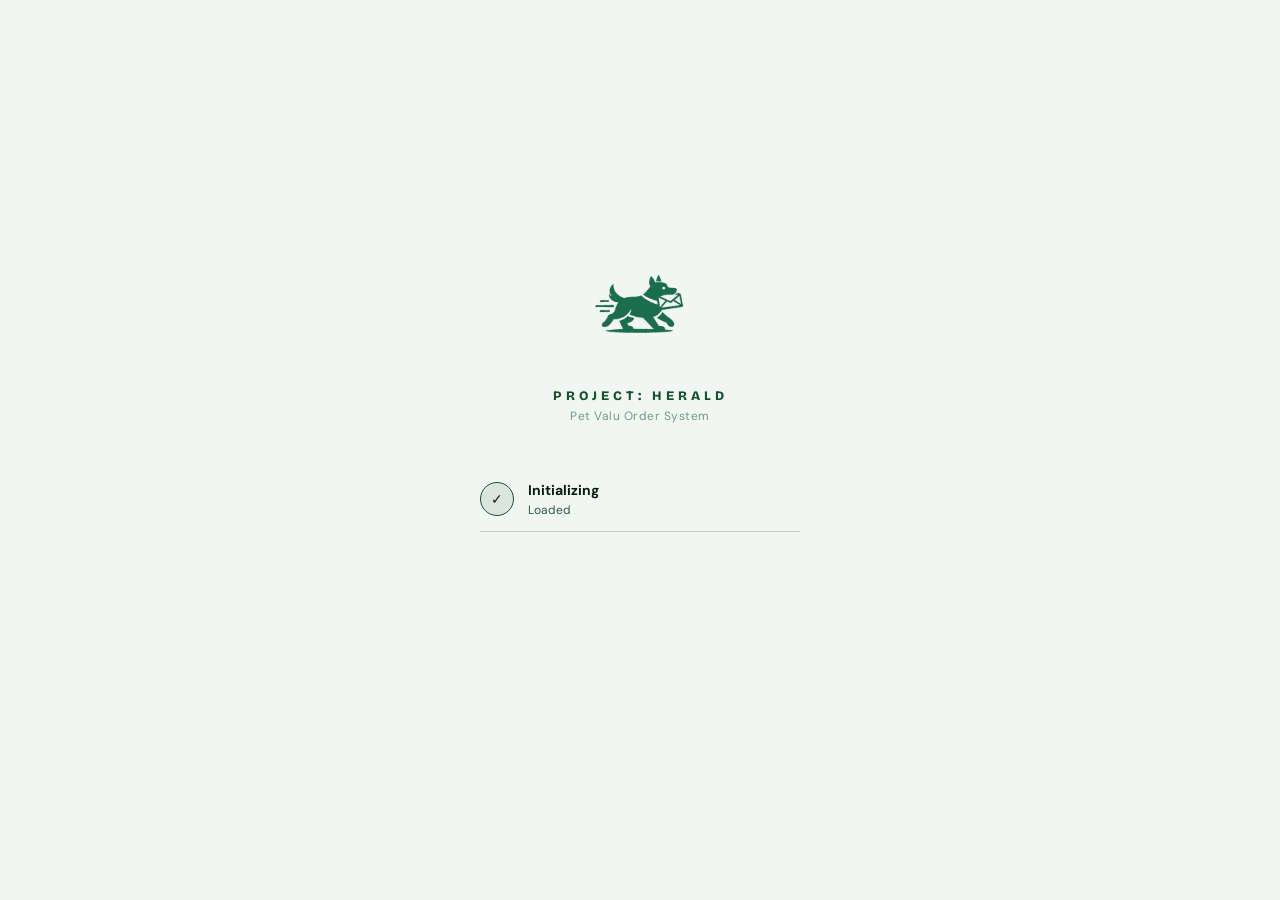
==== index.html @ 00b2df82 "Add files via upload" ====
<!DOCTYPE html>
<html lang="en">
<head>
<meta charset="UTF-8">
<meta name="viewport" content="width=device-width, initial-scale=1.0, maximum-scale=1.0, user-scalable=no">
<meta name="mobile-web-app-capable" content="yes">
<meta name="apple-mobile-web-app-capable" content="yes">
<meta name="apple-mobile-web-app-status-bar-style" content="black-translucent">
<meta name="apple-mobile-web-app-title" content="Project: Herald">
<meta name="theme-color" content="#f1f6f2">
<link rel="manifest" href="manifest.json">
<link rel="apple-touch-icon" href="apple-touch-icon.png">
<title>Project: Herald</title>
<link href="https://fonts.googleapis.com/css2?family=Bricolage+Grotesque:opsz,wght@12..96,400;12..96,500;12..96,600;12..96,700;12..96,800&family=DM+Sans:ital,opsz,wght@0,9..40,400;0,9..40,500;0,9..40,600;0,9..40,700;0,9..40,800&family=JetBrains+Mono:wght@500;700&display=swap" rel="stylesheet">
<style>
:root {
  --bg:      #f1f6f2;
  --s1:      #ffffff;
  --s2:      #e8f0ea;
  --s3:      #d3e5d8;
  --border:  #bdd4c3;
  --border2: #a3c2ad;
  --accent:  #14532d;
  --accent2: #0e3d20;
  --accentd: rgba(20,83,45,0.10);
  --blue:    #005f8a;
  --blued:   rgba(0,95,138,0.10);
  --red:     #c53030;
  --redd:    rgba(197,48,48,0.09);
  --text:    #0a1c10;
  --text2:   #2d5c3e;
  --muted:   #6e9e7e;
}
* { box-sizing: border-box; margin: 0; padding: 0; -webkit-tap-highlight-color: transparent; }
html, body { height: 100%; overflow: hidden; background: var(--bg); }
body { font-family: 'DM Sans', sans-serif; color: var(--text); height: 100dvh; display: flex; flex-direction: column; -webkit-font-smoothing: antialiased; }
body::before {
  content: '';
  position: fixed; inset: 0; z-index: -1; pointer-events: none;
  background:
    radial-gradient(ellipse 75% 55% at 88% 2%, rgba(20,83,45,0.13) 0%, transparent 65%),
    radial-gradient(ellipse 55% 65% at 10% 95%, rgba(20,83,45,0.09) 0%, transparent 60%),
    radial-gradient(ellipse 40% 40% at 50% 50%, rgba(20,83,45,0.04) 0%, transparent 70%);
}

.screen { display: none; flex-direction: column; height: 100dvh; overflow: hidden; position: absolute; inset: 0; }
.screen.active { display: flex; animation: screenEnter 0.32s cubic-bezier(0.22,1,0.36,1) both; }
@keyframes screenEnter {
  from { opacity: 0; transform: translateY(10px); }
  to   { opacity: 1; transform: translateY(0); }
}
/* Stagger children of store lists */
.store-list .store-btn { animation: itemSlide 0.38s cubic-bezier(0.22,1,0.36,1) both; }
.store-list .store-btn:nth-child(1) { animation-delay: 0.05s; }
.store-list .store-btn:nth-child(2) { animation-delay: 0.10s; }
.store-list .store-btn:nth-child(3) { animation-delay: 0.15s; }
.store-list .store-btn:nth-child(4) { animation-delay: 0.20s; }
@keyframes itemSlide {
  from { opacity: 0; transform: translateX(-10px); }
  to   { opacity: 1; transform: translateX(0); }
}
/* Numpad key press ripple */
.k { transition: transform 0.07s, background 0.07s, box-shadow 0.12s; }
.k:active { transform: scale(0.91); box-shadow: 0 1px 4px rgba(0,0,0,0.08); }

/* ── STORE SELECT ── */
#s-store { justify-content: center; padding: 0 28px; background: radial-gradient(ellipse at 80% 10%, rgba(20,83,45,0.10) 0%, transparent 50%), radial-gradient(ellipse at 10% 90%, rgba(20,83,45,0.06) 0%, transparent 40%), var(--bg); }
.brand-line { font-family: 'Bricolage Grotesque', sans-serif; font-size: 11px; font-weight: 700; letter-spacing: 3px; text-transform: uppercase; color: var(--accent); margin-bottom: 14px; text-align: center; }
.store-heading { font-family: 'Bricolage Grotesque', sans-serif; font-size: 36px; font-weight: 800; color: var(--text); line-height: 1.06; margin-bottom: 44px; letter-spacing: -0.8px; text-align: center; }
.store-list { width: 100%; display: flex; flex-direction: column; gap: 8px; margin-bottom: 20px; }
.store-btn { width: 100%; padding: 17px 20px; background: var(--s1); border: 1px solid var(--border); border-radius: 14px; cursor: pointer; display: flex; align-items: center; justify-content: space-between; font-family: 'DM Sans', sans-serif; position: relative; overflow: hidden; }
.store-btn::before { content: ''; position: absolute; left: 0; top: 0; bottom: 0; width: 3px; background: var(--accent); transform: scaleY(0); transition: transform 0.15s; border-radius: 0 2px 2px 0; }
.store-btn:active { background: var(--s2); border-color: var(--accent); }
.store-btn:active::before { transform: scaleY(1); }
.store-btn-name { font-size: 16px; font-weight: 700; color: var(--text); }
.store-btn-arr { font-size: 16px; color: var(--muted); font-weight: 700; }
.hist-link { width: 100%; background: transparent; border: 2px solid var(--border); border-radius: 14px; padding: 13px; font-family: 'DM Sans', sans-serif; font-size: 14px; font-weight: 700; color: var(--text2); cursor: pointer; transition: border-color 0.15s, background 0.15s; }
.hist-link:active { border-color: var(--accent); color: var(--accent); background: var(--accentd); }

/* ── TOPBAR ── */
.topbar { padding: 14px 20px; display: flex; align-items: center; gap: 14px; border-bottom: 1px solid var(--border); flex-shrink: 0; background: rgba(243,248,245,0.85); backdrop-filter: blur(12px); -webkit-backdrop-filter: blur(12px); }
.back-btn {
  height: 36px; padding: 0 14px;
  background: var(--accent); border: none;
  border-radius: 10px; cursor: pointer; color: #fff;
  display: flex; align-items: center; gap: 6px;
  flex-shrink: 0; font-family: 'DM Sans', sans-serif;
  font-size: 13px; font-weight: 800;
}
.back-btn:active { background: var(--accent2); }
.back-btn svg { width: 14px; height: 14px; stroke: currentColor; stroke-width: 3; fill: none; stroke-linecap: round; stroke-linejoin: round; }
.topbar-center { flex: 1; }
.topbar-name { font-family: 'Bricolage Grotesque', sans-serif; font-size: 16px; font-weight: 800; color: var(--text); line-height: 1.2; letter-spacing: -0.2px; }
.topbar-date { font-size: 11px; font-weight: 500; color: var(--muted); margin-top: 1px; }
.topbar-title { font-family: 'Bricolage Grotesque', sans-serif; font-size: 16px; font-weight: 800; color: var(--text); text-align: center; letter-spacing: -0.2px; }

/* ── ENTRY ITEMS LIST ── */
.items-area { flex: 1; overflow-y: auto; padding: 8px 16px 4px; }
.items-list-hdr { display: grid; grid-template-columns: 1fr 60px 60px 26px 36px; padding: 6px 10px; font-size: 10px; font-weight: 700; text-transform: uppercase; letter-spacing: 1.2px; color: var(--muted); margin-bottom: 2px; gap: 6px; }
.items-list-hdr div:nth-child(2), .items-list-hdr div:nth-child(3) { text-align: center; }
.item-row { display: grid; grid-template-columns: 1fr 60px 60px 26px 36px; align-items: center; gap: 6px; padding: 2px 0; }
.item-cell { padding: 9px 10px; border-radius: 8px; cursor: pointer; border: 1px solid transparent; min-height: 38px; display: flex; align-items: center; transition: background 0.1s; }
.item-cell:active { background: var(--s3); }
.item-cell.editing { background: var(--s2); border-color: var(--accent); box-shadow: 0 0 0 2px var(--accentd); }
.item-cell.editing-blue { background: var(--s2); border-color: var(--blue); box-shadow: 0 0 0 2px var(--blued); }
.ic-num  { font-family: 'JetBrains Mono', monospace; font-size: 14px; font-weight: 500; color: var(--text); }
.ic-qty  { justify-content: center; font-family: 'JetBrains Mono', monospace; font-size: 15px; font-weight: 700; color: var(--accent); }
.ic-qoh  { justify-content: center; font-family: 'JetBrains Mono', monospace; font-size: 15px; font-weight: 700; color: var(--blue); }
.del-btn { width: 32px; height: 32px; background: none; border: none; cursor: pointer; color: var(--muted); border-radius: 8px; display: flex; align-items: center; justify-content: center; flex-shrink: 0; }
.del-btn:active { background: var(--redd); color: var(--red); }
.del-btn svg { width: 14px; height: 14px; stroke: currentColor; stroke-width: 2.5; fill: none; stroke-linecap: round; }
.no-items-msg { text-align: center; padding: 32px 20px; color: var(--muted); font-size: 13px; font-weight: 500; }

/* ── INFO BUTTON ── */
.info-btn {
  width: 26px; height: 26px; border-radius: 50%; border: none;
  background: none; cursor: pointer; display: flex; align-items: center;
  justify-content: center; flex-shrink: 0; transition: opacity 0.12s;
  font-size: 14px; line-height: 1; padding: 0;
}
.info-btn:active { opacity: 0.6; }
.info-btn.has-info { color: var(--accent); }
.info-btn.no-info  { color: var(--muted); opacity: 0.45; pointer-events: none; }

/* ── CATALOG POPUP ── */
#catalogPopup {
  position: fixed; inset: 0; z-index: 800;
  display: none; align-items: center; justify-content: center;
  padding: 24px;
  background: rgba(10,28,16,0.55);
  backdrop-filter: blur(6px);
}
#catalogPopup.show { display: flex; }
.cat-card {
  background: var(--s1); border: 1px solid var(--border2);
  border-radius: 20px; padding: 0; width: 100%; max-width: 320px;
  box-shadow: 0 8px 32px rgba(0,0,0,0.12);
  animation: catPop 0.22s cubic-bezier(0.22,1,0.36,1) forwards;
}
@keyframes catPop {
  from { opacity:0; transform: scale(0.92) translateY(8px); }
  to   { opacity:1; transform: scale(1) translateY(0); }
}
.cat-header {
  padding: 16px 18px 12px;
  border-bottom: 1px solid var(--border);
  display: flex; align-items: flex-start; justify-content: space-between; gap: 12px;
}
.cat-item-num {
  font-family: 'JetBrains Mono', monospace; font-size: 15px;
  font-weight: 700; color: var(--accent); letter-spacing: 0.5px;
  margin-bottom: 5px;
}
.cat-desc {
  font-family: 'JetBrains Mono', monospace; font-size: 16px;
  font-weight: 600; color: var(--text); line-height: 1.35; letter-spacing: 0.2px;
}
.cat-expanded {
  font-family: 'DM Sans', sans-serif; font-size: 15px;
  font-weight: 500; color: var(--text2); line-height: 1.35; margin-top: 5px;
}
/* Size chip — shown inside item # cell on all list screens */
.size-chip {
  display: inline-block; font-family: 'JetBrains Mono', monospace;
  font-size: 10px; font-weight: 700; color: var(--text2);
  background: var(--s3); border-radius: 4px;
  padding: 1px 5px; margin-left: 5px; vertical-align: middle;
  letter-spacing: 0.3px;
}
.cat-close {
  width: 28px; height: 28px; border-radius: 50%; border: 1px solid var(--border);
  background: var(--s2); cursor: pointer; display: flex; align-items: center;
  justify-content: center; flex-shrink: 0; color: var(--text2); font-size: 13px;
}
.cat-close:active { background: var(--s3); }
.cat-body { padding: 14px 18px 20px; display: flex; flex-direction: column; gap: 12px; }
.cat-row { display: flex; align-items: center; justify-content: space-between; gap: 8px; }
.cat-row-label { font-size: 11px; font-weight: 700; text-transform: uppercase;
  letter-spacing: 1.5px; color: var(--muted); }
.cat-row-val { font-size: 16px; font-weight: 600; color: var(--text2);
  text-align: right; font-family: 'DM Sans', sans-serif; }
.cat-row-val.mono { font-family: 'JetBrains Mono', monospace; color: var(--accent); }

/* ── CATALOG BROWSE SCREEN ── */
#s-catalog { background: var(--bg); }
.cat-search-wrap { padding: 14px 18px 10px; flex-shrink: 0; position: relative; }
.cat-search-input {
  width: 100%; background: var(--s2); border: 1px solid var(--border);
  border-radius: 14px; padding: 14px 44px 14px 18px;
  font-family: 'JetBrains Mono', monospace; font-size: 20px; font-weight: 700;
  color: var(--text); outline: none; letter-spacing: 1px;
  transition: border-color 0.15s, box-shadow 0.15s;
}
.cat-search-input:focus { border-color: var(--accent); box-shadow: 0 0 0 3px var(--accentd); }
.cat-search-input::placeholder { color: var(--muted); font-size: 15px; font-weight: 500; letter-spacing: 0; font-family: 'DM Sans', sans-serif; }
.cat-search-clear {
  position: absolute; right: 30px; top: 50%; transform: translateY(-50%);
  background: var(--s3); border: none; border-radius: 50%; width: 22px; height: 22px;
  color: var(--text2); font-size: 11px; cursor: pointer; display: none;
  align-items: center; justify-content: center;
}
.cat-search-clear.show { display: flex; }

.cat-results-list { flex: 1; overflow-y: auto; padding: 0 18px 20px; }
.cat-result-item {
  display: flex; align-items: center; justify-content: space-between;
  padding: 13px 16px; background: var(--s1); border: 1px solid var(--border);
  border-radius: 13px; margin-bottom: 8px; cursor: pointer;
  transition: border-color 0.12s, background 0.12s;
}
.cat-result-item:active { background: var(--s2); border-color: var(--accent); }
.cat-ri-left {}
.cat-ri-num { font-family: 'JetBrains Mono', monospace; font-size: 11px; font-weight: 700; color: var(--accent); margin-bottom: 3px; }
.cat-ri-desc { font-size: 14px; font-weight: 700; color: var(--text); line-height: 1.2; }
.cat-ri-brand { font-size: 12px; color: var(--muted); margin-top: 2px; font-weight: 500; }
.cat-ri-right { font-family: 'JetBrains Mono', monospace; font-size: 13px; font-weight: 700; color: var(--text2); flex-shrink: 0; margin-left: 12px; }
.cat-status { padding: 8px 18px 4px; font-size: 11px; font-weight: 600; color: var(--muted); letter-spacing: 0.3px; flex-shrink: 0; }
.cat-empty-state { flex: 1; display: flex; flex-direction: column; align-items: center; justify-content: center; padding: 40px 20px; color: var(--muted); font-size: 14px; font-weight: 500; text-align: center; }
.cat-empty-state .icon { font-size: 36px; margin-bottom: 12px; opacity: 0.2; }

/* ── ENTRY DISPLAY (step + value) ── */
#entry-display { flex: 1; display: flex; flex-direction: column; justify-content: center; padding: 0 28px; }
.step-track { display: flex; gap: 6px; margin-bottom: 36px; }
.step-seg { height: 3px; border-radius: 99px; background: var(--s3); flex: 1; transition: background 0.25s; }
.step-seg.active, .step-seg.done { background: var(--accent); }
.e-field-label { font-size: 11px; font-weight: 700; text-transform: uppercase; letter-spacing: 2px; color: var(--accent); margin-bottom: 10px; }
.e-field-label.blue-lbl  { color: var(--blue); }
.e-field-label.edit-lbl  { color: var(--text2); }
.e-value { font-family: 'JetBrains Mono', monospace; font-size: 52px; font-weight: 700; color: var(--text); line-height: 1; margin-bottom: 10px; min-height: 64px; display: flex; align-items: center; word-break: break-all; }
.e-value.dim { color: var(--s3); font-family: 'DM Sans', sans-serif; font-size: 22px; font-weight: 600; }
.e-cursor { display: inline-block; width: 3px; height: 44px; background: var(--accent); margin-left: 4px; vertical-align: middle; border-radius: 2px; animation: blink 1s step-end infinite; }
.e-cursor.blue-cur { background: var(--blue); }
@keyframes blink { 0%,100%{opacity:1}50%{opacity:0} }
.e-context { display: flex; gap: 14px; flex-wrap: wrap; margin-top: 4px; }
.e-ctx-chip { font-size: 12px; font-weight: 600; color: var(--muted); display: flex; align-items: center; gap: 5px; }
.e-ctx-chip .cv { color: var(--text2); font-family: 'JetBrains Mono', monospace; font-size: 12px; }
.e-ctx-chip .ca { color: var(--accent); font-family: 'JetBrains Mono', monospace; font-size: 12px; }

/* ── NUMPAD ── */
.numpad { flex-shrink: 0; background: var(--s1); border-top: 1px solid var(--border); box-shadow: 0 -4px 16px rgba(0,0,0,0.05); padding: 10px 14px 16px; display: grid; grid-template-columns: repeat(4,1fr); gap: 7px; }
.k { background: var(--s2); border: 1px solid var(--border); border-radius: 12px; font-family: 'Bricolage Grotesque', sans-serif; font-size: 20px; font-weight: 700; color: var(--text); cursor: pointer; padding: 14px 0; display: flex; flex-direction: column; align-items: center; justify-content: center; gap: 3px; line-height: 1; user-select: none; transition: transform 0.07s; }
.k:active { transform: scale(0.91); background: var(--s3); }
.k.util { background: var(--bg); color: var(--text2); font-size: 13px; font-family: 'DM Sans', sans-serif; font-weight: 700; border-color: var(--border); }
.k.util:active { background: var(--s2); }
.k.kaccent { background: var(--accent); color: #fff; font-size: 13px; font-family: 'DM Sans', sans-serif; font-weight: 800; border-color: var(--accent); }
.k.kaccent:active { background: var(--accent2); transform: scale(0.93); }
.k.kblue { background: var(--blue); color: #fff; font-size: 13px; font-family: 'DM Sans', sans-serif; font-weight: 800; border-color: var(--blue); }
.k.kprev { background: var(--s3); color: var(--text2); font-size: 13px; font-family: 'DM Sans', sans-serif; font-weight: 800; border-color: var(--border2); }
.k.kprev:active { background: var(--border); transform: scale(0.93); }
.k.kprev.disabled { opacity: 0.3; pointer-events: none; }
.k.kblue:active { opacity: 0.85; transform: scale(0.93); }
.k-sub { font-size: 9px; font-weight: 700; letter-spacing: 0.6px; opacity: 0.65; font-family: 'DM Sans', sans-serif; }
.k-review { grid-column: span 4; margin-top: 2px; width: 100%; padding: 15px; border-radius: 13px; border: none; font-family: 'DM Sans', sans-serif; font-size: 15px; font-weight: 800; cursor: pointer; background: var(--s2); color: var(--muted); transition: background 0.2s, color 0.2s; }
.k-review.on { background: var(--accent); color: #fff; }
.k-review:active { opacity: 0.88; }


/* ── CASES TOGGLE ── */
.cases-toggle-row { display: none; justify-content: center; gap: 8px; padding: 8px 14px 0; }
.cases-toggle-row.show { display: flex; }
.cases-btn { flex: 1; padding: 10px 0; border-radius: 11px; border: 1px solid var(--border); background: var(--s2); font-family: 'DM Sans', sans-serif; font-size: 13px; font-weight: 700; color: var(--text2); cursor: pointer; transition: all 0.15s; }
.cases-btn.active { background: var(--accentd); border-color: var(--accent); color: var(--accent); }
.cases-btn:active { opacity: 0.8; }

/* ── QWERTY ── */
.kbd-wrap { flex-shrink: 0; background: var(--s1); border-top: 1px solid var(--border); display: flex; flex-direction: column; }
.kbd-toggle-bar { display: flex; justify-content: flex-end; padding: 8px 14px 4px; }
.kbd-toggle { background: var(--s2); border: 1px solid var(--border); border-radius: 8px; padding: 5px 12px; font-family: 'DM Sans', sans-serif; font-size: 11px; font-weight: 700; color: var(--text2); cursor: pointer; transition: background 0.12s; }
.kbd-toggle:active { background: var(--s3); }
.kbd-toggle.active { color: var(--accent); border-color: var(--accent); background: var(--accentd); }
.qwerty { padding: 6px 8px 10px; display: none; flex-direction: column; gap: 5px; }
.qwerty.show { display: flex; }
.qrow { display: flex; justify-content: center; gap: 4px; }
.qk {
  background: var(--s2); border: 1px solid var(--border); border-radius: 8px;
  font-family: 'Bricolage Grotesque', sans-serif; font-size: 15px; font-weight: 700; color: var(--text);
  cursor: pointer; padding: 10px 0; min-width: 30px; flex: 1; max-width: 36px;
  display: flex; align-items: center; justify-content: center;
  user-select: none; transition: transform 0.07s;
}
.qk:active { transform: scale(0.88); background: var(--s3); }
.qk.wide { max-width: 52px; font-size: 11px; font-family: 'DM Sans', sans-serif; font-weight: 700; color: var(--text2); background: var(--bg); }
.qk.wide:active { background: var(--s2); }

/* ── REVIEW SCREEN ── */
#s-review { background: var(--bg); }
.rev-scroll { flex: 1; overflow-y: auto; padding: 0 18px 12px; }
.info-card { background: var(--s1); border: 1px solid var(--border); border-radius: 14px; box-shadow: 0 2px 12px rgba(0,0,0,0.06); padding: 14px 16px; display: flex; align-items: center; justify-content: space-between; margin: 14px 0 12px; }
.ic-store { font-family: 'Bricolage Grotesque', sans-serif; font-size: 16px; font-weight: 800; color: var(--text); }
.ic-meta  { font-size: 12px; font-weight: 500; color: var(--muted); margin-top: 3px; }
.ic-badge { background: var(--accentd); border: 1px solid var(--accent); border-radius: 20px; padding: 4px 12px; font-size: 12px; font-weight: 700; color: var(--accent); }
.rev-hint { font-size: 11px; font-weight: 600; color: var(--muted); text-align: center; margin-bottom: 10px; letter-spacing: 0.3px; }

/* Review table with editable cells */
.rev-t-head { display: grid; grid-template-columns: 1fr 72px 72px 26px 36px; padding: 8px 8px; font-size: 10px; font-weight: 700; text-transform: uppercase; letter-spacing: 1.2px; color: var(--muted); border-bottom: 1px solid var(--border); margin-bottom: 2px; gap: 4px; }
.rev-t-head div:nth-child(2), .rev-t-head div:nth-child(3) { text-align: center; }
.rev-t-row { display: grid; grid-template-columns: 1fr 72px 72px 26px 36px; align-items: center; gap: 4px; padding: 3px 0; border-bottom: 1px solid var(--border); }
.rev-t-row:last-child { border-bottom: none; }
.rev-cell { padding: 10px 8px; border-radius: 8px; cursor: pointer; border: 1px solid transparent; min-height: 40px; display: flex; align-items: center; transition: background 0.1s; }
.rev-cell:active { background: var(--s3); }
.rev-cell.editing { background: var(--s2); border-color: var(--accent); box-shadow: 0 0 0 2px var(--accentd); }
.rev-cell.editing-blue { background: var(--s2); border-color: var(--blue); box-shadow: 0 0 0 2px var(--blued); }
.rc-num   { font-family: 'JetBrains Mono', monospace; font-size: 14px; font-weight: 500; color: var(--text); }
.rc-order { justify-content: center; font-family: 'JetBrains Mono', monospace; font-size: 16px; font-weight: 700; color: var(--accent); }
.rc-qoh   { justify-content: center; font-family: 'JetBrains Mono', monospace; font-size: 14px; font-weight: 700; color: var(--blue); }
.rc-del   { width: 32px; height: 32px; background: none; border: none; cursor: pointer; color: var(--muted); border-radius: 8px; display: flex; align-items: center; justify-content: center; flex-shrink: 0; }
.rc-del:active { background: var(--redd); color: var(--red); }
.rc-del svg { width: 14px; height: 14px; stroke: currentColor; stroke-width: 2.5; fill: none; stroke-linecap: round; }

/* Slide-up numpad overlay (for review screen) */
.numpad-overlay {
  position: fixed; inset: 0; z-index: 50;
  background: rgba(10,28,16,0.35);
  display: none; flex-direction: column; justify-content: flex-end;
}
.numpad-overlay.show { display: flex; }
.numpad-sheet {
  background: var(--s1); border-top: 1px solid var(--border2);
  border-radius: 20px 20px 0 0;
  padding: 0 14px 20px;
  transform: translateY(100%);
  transition: transform 0.28s cubic-bezier(0.4,0,0.2,1);
}
.numpad-overlay.show .numpad-sheet { transform: translateY(0); }
.numpad-sheet-handle { width: 36px; height: 4px; background: var(--border2); border-radius: 99px; margin: 10px auto 12px; }
.numpad-edit-header { padding: 0 4px 12px; display: flex; align-items: center; justify-content: space-between; }
.neh-label { font-size: 11px; font-weight: 700; text-transform: uppercase; letter-spacing: 1.5px; color: var(--text2); }
.neh-val { font-family: 'JetBrains Mono', monospace; font-size: 24px; font-weight: 700; color: var(--text); display: flex; align-items: center; }
.neh-cancel { background: none; border: 1px solid var(--border); border-radius: 8px; padding: 6px 14px; font-family: 'DM Sans', sans-serif; font-size: 12px; font-weight: 700; color: var(--text2); cursor: pointer; }
.neh-cancel:active { background: var(--s3); }
.overlay-numpad { display: grid; grid-template-columns: repeat(4,1fr); gap: 7px; }

/* Review actions */
.rev-actions { padding: 10px 18px 24px; display: flex; flex-direction: column; gap: 9px; flex-shrink: 0; border-top: 1px solid var(--border); }
.btn-primary   { padding: 16px; border-radius: 13px; border: none; font-family: 'DM Sans', sans-serif; font-size: 15px; font-weight: 800; cursor: pointer; background: var(--accent); color: #fff; }
.btn-primary:active { opacity: 0.88; }
.btn-secondary { padding: 14px; border-radius: 13px; border: 1px solid var(--border); font-family: 'DM Sans', sans-serif; font-size: 14px; font-weight: 700; cursor: pointer; background: var(--s1); color: var(--text2); }
.btn-secondary:active { background: var(--s2); }
.btn-ghost     { padding: 13px; border-radius: 13px; border: none; font-family: 'DM Sans', sans-serif; font-size: 14px; font-weight: 700; cursor: pointer; background: transparent; color: var(--muted); }

/* ── HISTORY ── */
.hist-scroll { flex: 1; overflow-y: auto; padding: 14px 20px; }
.h-group { font-size: 10px; font-weight: 700; text-transform: uppercase; letter-spacing: 1.5px; color: var(--muted); margin: 16px 0 8px; padding-bottom: 6px; border-bottom: 1px solid var(--border); }
.h-group:first-child { margin-top: 0; }
.h-card { background: var(--s1); border: 1px solid var(--border); border-radius: 13px; padding: 14px 16px; margin-bottom: 8px; cursor: pointer; display: flex; align-items: center; justify-content: space-between; transition: border-color 0.15s, background 0.15s, box-shadow 0.15s; box-shadow: 0 1px 6px rgba(0,0,0,0.05); }
.h-card:active { background: var(--s2); border-color: var(--accent); }
.hc-date { font-size: 15px; font-weight: 700; color: var(--text); }
.hc-op   { font-size: 12px; font-weight: 600; color: var(--accent); margin-top: 3px; }
.hc-meta { font-size: 12px; font-weight: 500; color: var(--text2); margin-top: 3px; }
.hc-right { display: flex; align-items: center; gap: 10px; }
.hc-cnt  { font-size: 12px; font-weight: 700; color: var(--text2); font-family: 'JetBrains Mono', monospace; background: var(--s3); border-radius: 20px; padding: 2px 9px; }
.hc-arr  { color: var(--accent); font-size: 18px; font-weight: 700; }
.hc-del  { background: none; border: none; color: var(--muted); cursor: pointer; font-size: 13px; padding: 5px 7px; border-radius: 7px; font-family: 'DM Sans', sans-serif; }
.hc-del:active { background: var(--redd); color: var(--red); }
.empty { text-align: center; padding: 52px 0; color: var(--text2); }
.empty p { font-size: 14px; font-weight: 600; line-height: 1.5; margin-top: 10px; }
@keyframes rowHighlight {
  0%   { background: rgba(11,107,63,0.18); border-left: 3px solid var(--accent); }
  70%  { background: rgba(11,107,63,0.07);  border-left: 3px solid var(--accent); }
  100% { background: transparent; border-left: 3px solid transparent; }
}
.t-row-highlight { animation: rowHighlight 2s ease-out forwards; }

/* ── PAST ORDER ── */
.scroll-area { flex: 1; overflow-y: auto; padding: 0 20px; }
.t-head { display: grid; grid-template-columns: 1fr 64px 64px 26px; padding: 8px 6px; font-size: 10px; font-weight: 700; text-transform: uppercase; letter-spacing: 1.2px; color: var(--muted); border-bottom: 1px solid var(--border); margin-bottom: 2px; }
.t-head div:nth-child(2), .t-head div:nth-child(3) { text-align: center; }
.t-row { display: grid; grid-template-columns: 1fr 64px 64px 26px; padding: 12px 6px; border-bottom: 1px solid var(--border); align-items: center; }
.t-row:last-child { border-bottom: none; }
.t-item  { font-family: 'JetBrains Mono', monospace; font-size: 14px; font-weight: 500; color: var(--text); }
.t-order { text-align: center; font-family: 'JetBrains Mono', monospace; font-size: 16px; font-weight: 700; color: var(--accent); }
.t-qoh   { text-align: center; font-family: 'JetBrains Mono', monospace; font-size: 14px; font-weight: 700; color: var(--blue); }
.past-actions { padding: 14px 20px 28px; display: flex; flex-direction: column; gap: 9px; flex-shrink: 0; }

/* ── TOAST ── */
#toast { position: fixed; bottom: 22px; left: 50%; transform: translateX(-50%) translateY(16px); background: var(--s3); border: 1px solid var(--border2); color: var(--text); padding: 11px 22px; border-radius: 99px; font-weight: 700; font-size: 13px; white-space: nowrap; z-index: 999; opacity: 0; transition: all 0.22s; pointer-events: none; box-shadow: 0 4px 20px rgba(0,0,0,0.12); }
#toast.show { opacity: 1; transform: translateX(-50%) translateY(0); }

/* ── STARTUP SCREEN ── */
#startupScreen {
  position: fixed; inset: 0; z-index: 9999;
  background: var(--bg);
  display: flex; flex-direction: column;
  align-items: center; justify-content: center;
  padding: 48px 32px;
}
.su-logo {
  font-family: 'Bricolage Grotesque', sans-serif;
  font-size: 13px; font-weight: 800;
  letter-spacing: 4px; text-transform: uppercase;
  color: var(--accent); margin-bottom: 8px;
  opacity: 0; animation: suFadeUp 0.8s cubic-bezier(0.22,1,0.36,1) forwards 0.2s;
}
.su-tagline {
  font-size: 12px; color: var(--muted); margin-bottom: 44px;
  opacity: 0; animation: suFadeUp 0.8s cubic-bezier(0.22,1,0.36,1) forwards 0.45s;
  letter-spacing: 0.5px;
}
.su-steps { width: 100%; max-width: 320px; }
.su-step {
  display: flex; align-items: center; gap: 14px;
  padding: 13px 0; border-bottom: 1px solid var(--border);
  opacity: 0; transform: translateY(8px);
  transition: opacity 0.45s cubic-bezier(0.22,1,0.36,1), transform 0.45s cubic-bezier(0.22,1,0.36,1);
}
.su-step:last-child { border-bottom: none; }
.su-step.vis { opacity: 1; transform: translateY(0); }
.su-icon {
  width: 34px; height: 34px; border-radius: 50%; flex-shrink: 0;
  display: flex; align-items: center; justify-content: center;
  font-size: 14px; background: var(--s2); border: 1.5px solid var(--border);
  transition: background 0.3s, border-color 0.3s;
}
.su-icon.spin {
  border-color: var(--accent); border-top-color: transparent;
  animation: suSpin 0.7s linear infinite;
}
.su-icon.ok   { background: var(--accentd); border-color: var(--accent); }
.su-icon.warn { background: rgba(245,200,66,0.12); border-color: #f5c842; }
.su-icon.err  { background: var(--redd); border-color: var(--red); }
.su-label { font-size: 14px; font-weight: 700; color: var(--text); }
.su-sub   { font-size: 12px; color: var(--text2); margin-top: 3px; min-height: 16px; }
@keyframes suFadeUp {
  from { opacity: 0; transform: translateY(10px); }
  to   { opacity: 1; transform: translateY(0); }
}
@keyframes suSpin {
  from { transform: rotate(0deg); } to { transform: rotate(360deg); }
}
</style>
</head>
<body>

<!-- ══ STORE SELECT ══ -->
<!-- ══ STARTUP SCREEN ══ -->
<div id="startupScreen">
  <div style="margin-bottom:16px;opacity:0;animation:suFadeUp 0.7s cubic-bezier(0.22,1,0.36,1) forwards 0s">
    <img src="[data-uri]" width="130" height="130" style="display:block" alt="Herald">
  </div>
  <div style="text-align:center;opacity:0;animation:suFadeUp 0.8s cubic-bezier(0.22,1,0.36,1) forwards 0.2s;margin-bottom:4px">
    <div class="su-logo" style="margin-bottom:0">Project: Herald</div>
  </div>
  <div class="su-tagline">Pet Valu Order System</div>
  <div class="su-steps">
    <div class="su-step" id="suStep1">
      <div class="su-icon" id="suIcon1">⋯</div>
      <div>
        <div class="su-label">Initializing</div>
        <div class="su-sub" id="suSub1">Starting up...</div>
      </div>
    </div>
    <div class="su-step" id="suStep2">
      <div class="su-icon" id="suIcon2">⋯</div>
      <div>
        <div class="su-label">Checking for updates</div>
        <div class="su-sub" id="suSub2">Waiting...</div>
      </div>
    </div>
    <div class="su-step" id="suStep3">
      <div class="su-icon" id="suIcon3">⋯</div>
      <div>
        <div class="su-label">Loading catalog</div>
        <div class="su-sub" id="suSub3">Preparing...</div>
      </div>
    </div>
  </div>
</div>

<div id="s-operator" class="screen active" style="justify-content:center;padding:0 28px 48px">
  <div style="display:flex;flex-direction:column;align-items:center;text-align:center;width:100%;gap:0">

    <!-- Dog logo -->
    <div style="margin-bottom:24px;opacity:0;animation:suFadeUp 0.7s cubic-bezier(0.22,1,0.36,1) forwards 0.1s">
      <img src="[data-uri]" width="180" height="180" style="display:block" alt="Herald">
    </div>

    <!-- Title + version -->
    <div style="opacity:0;animation:suFadeUp 0.7s cubic-bezier(0.22,1,0.36,1) forwards 0.2s;margin-bottom:32px">
      <div class="brand-line" style="font-size:16px;letter-spacing:5px;margin-bottom:10px">Project: Herald</div>
      <div id="appVersionBadge" style="font-family:'JetBrains Mono',monospace;font-size:14px;font-weight:600;color:var(--muted);letter-spacing:2px">v3.2.0-beta</div>
    </div>

    <!-- Heading -->
    <div class="store-heading" style="opacity:0;animation:suFadeUp 0.7s cubic-bezier(0.22,1,0.36,1) forwards 0.3s;margin-bottom:28px">Who is doing<br>the order?</div>

    <!-- Operator buttons -->
    <div class="store-list" style="opacity:0;animation:suFadeUp 0.7s cubic-bezier(0.22,1,0.36,1) forwards 0.4s">
      <button class="store-btn" onclick="selectOperator('Nipun')"><span class="store-btn-name">Nipun</span><span class="store-btn-arr">›</span></button>
      <button class="store-btn" onclick="selectOperator('Shruti')"><span class="store-btn-name">Shruti</span><span class="store-btn-arr">›</span></button>
    </div>
  </div>
  <div style="position:absolute;bottom:60px;left:28px;right:28px;display:flex;gap:10px">
    <button class="hist-link" style="flex:1" onclick="goTo('s-history'); renderHist()">Past Orders</button>
    <button class="hist-link" style="flex:1" onclick="goTo('s-catalog')">Browse Catalog</button>
  </div>
  <div style="position:absolute;bottom:28px;left:0;right:0;text-align:center;font-size:11px;color:var(--muted);letter-spacing:0.5px;font-family:'DM Sans',sans-serif">made by <span style="color:var(--text2);font-weight:600">Ketan Vashisht</span></div>
</div>

<div id="s-store" class="screen" style="position:relative;justify-content:center;padding:0 28px 48px">
  <div style="position:absolute;top:14px;left:20px;z-index:2">
    <button class="back-btn" onclick="goTo('s-operator')">
      <svg viewBox="0 0 24 24"><polyline points="15 18 9 12 15 6"/></svg>
      Back
    </button>
  </div>
  <div style="width:100%">
    <div class="store-heading" style="margin-bottom:28px;text-align:center">Which store<br>today?</div>
    <div class="store-list" id="storeList"></div>

  </div>
</div>

<!-- ══ ENTRY ══ -->
<div id="s-entry" class="screen">
  <div class="topbar">
    <button class="back-btn" onclick="goTo('s-store')">
      <svg viewBox="0 0 24 24"><polyline points="15 18 9 12 15 6"/></svg>
      Back
    </button>
    <div class="topbar-center">
      <div class="topbar-name" id="tStore"></div>
      <div class="topbar-date" id="tDate"></div>
    </div>
    <div style="width:10px"></div>
  </div>

  <!-- Items always visible -->
  <div class="items-area" id="itemsArea">
    <div class="items-list-hdr"><div>Item #</div><div>Order</div><div>On Hand</div><div></div><div></div></div>
    <div id="items-inner"></div>
  </div>

  <!-- Divider -->
  <div style="height:1px;background:var(--border);flex-shrink:0"></div>

  <!-- Entry display (only shown when not editing) -->
  <div id="entry-display">
    <div class="step-track">
      <div class="step-seg active" id="seg0"></div>
      <div class="step-seg" id="seg1"></div>
      <div class="step-seg" id="seg2"></div>
    </div>
    <div class="e-field-label" id="eLabel">Item Number</div>
    <div class="e-value dim" id="eVal">enter item #<span class="e-cursor" id="eCursor"></span></div>
    <div class="e-context" id="eCtx"></div>
  </div>

  <div class="cases-toggle-row" id="casesToggleRow">
    <button class="cases-btn active" id="casesBtnQty"  onclick="setCasesMode(false)">QTY</button>
    <button class="cases-btn"        id="casesBtnCases" onclick="setCasesMode(true)">CASES</button>
  </div>
  <div class="kbd-wrap" id="kbdWrap">
    <div class="kbd-toggle-bar">
      <button class="kbd-toggle" id="kbdToggleBtn" onclick="toggleKbd()">ABC</button>
    </div>

    <!-- NUMPAD -->
    <div class="numpad" id="numpadMain">
      <div></div>
      <button class="k" onclick="kp('1')">1</button>
      <button class="k" onclick="kp('2')">2</button>
      <button class="k" onclick="kp('3')">3</button>
      <button class="k kprev" id="prevBtn" onclick="kpBack()">Prev.</button>
      <button class="k" onclick="kp('4')">4</button>
      <button class="k" onclick="kp('5')">5</button>
      <button class="k" onclick="kp('6')">6</button>
      <button class="k util" onclick="kpDel()">
        <svg style="width:18px;height:18px;stroke:currentColor;stroke-width:2.5;fill:none;stroke-linecap:round;stroke-linejoin:round" viewBox="0 0 24 24"><path d="M21 4H8l-7 8 7 8h13a2 2 0 0 0 2-2V6a2 2 0 0 0-2-2z"/><line x1="18" y1="9" x2="12" y2="15"/><line x1="12" y1="9" x2="18" y2="15"/></svg>
      </button>
      <button class="k" onclick="kp('7')">7</button>
      <button class="k" onclick="kp('8')">8</button>
      <button class="k" onclick="kp('9')">9</button>
      <button class="k kaccent" id="nextBtn" onclick="kpNext()">Next</button>
      <div></div>
      <button class="k" onclick="kp('0')">0</button>
      <div></div>
      <button class="k-review" id="reviewBtn" onclick="goToReview()">Review Order</button>
    </div>

    <!-- QWERTY -->
    <div class="qwerty" id="qwertyMain">
      <div class="qrow">
        <button class="qk" onclick="kp('q')">q</button><button class="qk" onclick="kp('w')">w</button><button class="qk" onclick="kp('e')">e</button><button class="qk" onclick="kp('r')">r</button><button class="qk" onclick="kp('t')">t</button><button class="qk" onclick="kp('y')">y</button><button class="qk" onclick="kp('u')">u</button><button class="qk" onclick="kp('i')">i</button><button class="qk" onclick="kp('o')">o</button><button class="qk" onclick="kp('p')">p</button>
      </div>
      <div class="qrow">
        <button class="qk" onclick="kp('a')">a</button><button class="qk" onclick="kp('s')">s</button><button class="qk" onclick="kp('d')">d</button><button class="qk" onclick="kp('f')">f</button><button class="qk" onclick="kp('g')">g</button><button class="qk" onclick="kp('h')">h</button><button class="qk" onclick="kp('j')">j</button><button class="qk" onclick="kp('k')">k</button><button class="qk" onclick="kp('l')">l</button>
      </div>
      <div class="qrow">
        <button class="qk wide" onclick="toggleCase()" id="caseBtn">↑ a</button>
        <button class="qk" onclick="kp('z')">z</button><button class="qk" onclick="kp('x')">x</button><button class="qk" onclick="kp('c')">c</button><button class="qk" onclick="kp('v')">v</button><button class="qk" onclick="kp('b')">b</button><button class="qk" onclick="kp('n')">n</button><button class="qk" onclick="kp('m')">m</button>
        <button class="qk wide" onclick="kpDel()">
          <svg style="width:15px;height:15px;stroke:currentColor;stroke-width:2.5;fill:none;stroke-linecap:round;stroke-linejoin:round" viewBox="0 0 24 24"><path d="M21 4H8l-7 8 7 8h13a2 2 0 0 0 2-2V6a2 2 0 0 0-2-2z"/><line x1="18" y1="9" x2="12" y2="15"/><line x1="12" y1="9" x2="18" y2="15"/></svg>
        </button>
      </div>
      <div class="qrow">
        <button class="qk wide" onclick="toggleKbd()" style="max-width:52px">123</button>
        <button class="qk" onclick="kp('1')">1</button><button class="qk" onclick="kp('2')">2</button><button class="qk" onclick="kp('3')">3</button><button class="qk" onclick="kp('4')">4</button><button class="qk" onclick="kp('5')">5</button><button class="qk" onclick="kp('6')">6</button><button class="qk" onclick="kp('7')">7</button><button class="qk" onclick="kp('8')">8</button><button class="qk" onclick="kp('9')">9</button><button class="qk" onclick="kp('0')">0</button>
      </div>
      <div class="qrow" style="gap:6px;margin-top:2px">
        <button class="k kaccent" id="nextBtnQ" onclick="kpNext()" style="flex:1;padding:11px 0;font-size:13px;border-radius:10px">Next</button>
        <button class="k-review" id="reviewBtnQ" onclick="goToReview()" style="flex:2;margin:0;border-radius:10px;padding:11px 0">Review Order</button>
      </div>
    </div>
  </div>
</div>

<!-- ══ REVIEW ══ -->
<div id="s-review" class="screen">
  <div class="topbar">
    <button class="back-btn" onclick="goTo('s-entry')">
      <svg viewBox="0 0 24 24"><polyline points="15 18 9 12 15 6"/></svg>
      Back
    </button>
    <div class="topbar-center" style="text-align:center">
      <div class="topbar-title">Review Order</div>
    </div>
    <div style="width:10px"></div>
  </div>

  <div class="rev-scroll">
    <div class="info-card">
      <div><div class="ic-store" id="rStore"></div><div class="ic-meta" id="rMeta"></div></div>
      <div class="ic-badge" id="rBadge"></div>
    </div>
    <div style="padding:0 4px 8px">
      <input id="rSearch" type="text" placeholder="Search item # to locate in order..." oninput="filterReview(this.value)"
        style="width:100%;box-sizing:border-box;background:var(--s2);border:1px solid var(--border);border-radius:10px;padding:10px 14px;color:var(--text);font-family:'DM Sans', sans-serif;font-size:15px;outline:none">
    </div>
    <div class="rev-hint">Tap any cell to edit</div>
    <div class="rev-t-head"><div>Item #</div><div>Order</div><div>On Hand</div><div></div><div></div></div>
    <div id="rList"></div>
  </div>

  <div style="padding:10px 18px 4px;flex-shrink:0;display:flex;gap:8px">
    <button class="btn-ghost" style="flex:1" onclick="goTo('s-entry')">Continue Adding Items</button>
    <button onclick="openExport('review')" style="display:flex;align-items:center;gap:8px;padding:12px 20px;background:var(--accent);color:#fff;border:none;border-radius:14px;font-family:'DM Sans', sans-serif;font-size:15px;font-weight:700;cursor:pointer;flex-shrink:0">
      <svg viewBox="0 0 24 24" width="16" height="16" fill="none" stroke="currentColor" stroke-width="2.5"><polyline points="18 15 12 9 6 15"/></svg>
      Export
    </button>
  </div>
  <div style="padding:0 18px 12px;flex-shrink:0">
    <button id="clearOrderBtn" onclick="confirmSaveAndClear()" disabled style="width:100%;padding:12px;background:transparent;color:var(--muted);border:1px solid var(--border);border-radius:14px;font-family:'DM Sans', sans-serif;font-size:14px;font-weight:600;cursor:not-allowed;opacity:0.4;transition:all 0.2s">
      Clear Order &amp; Exit
    </button>
  </div>
</div>

<!-- ══ HISTORY BRANCH ══ -->
<div id="s-history" class="screen" style="justify-content:center;padding:0 28px">
  <div class="topbar" style="position:absolute;top:0;left:0;right:0">
    <button class="back-btn" onclick="goTo('s-operator')">
      <svg viewBox="0 0 24 24"><polyline points="15 18 9 12 15 6"/></svg>
      Back
    </button>
    <div class="topbar-center" style="text-align:center">
      <div class="topbar-title">Past Orders</div>
    </div>
    <div style="width:10px"></div>
  </div>
  <div style="width:100%">
    <button onclick="goTo('s-history-local'); renderHistLocal()" style="width:100%;padding:20px 22px;background:var(--s2);border:1px solid var(--border);border-radius:16px;margin-bottom:14px;text-align:left;cursor:pointer;display:flex;align-items:center;justify-content:space-between">
      <div>
        <div style="font-size:16px;font-weight:700;color:var(--text);font-family:'DM Sans', sans-serif;margin-bottom:4px">This Device</div>
        <div style="font-size:12px;color:var(--muted);font-family:'DM Sans', sans-serif">Orders saved on this phone</div>
      </div>
      <span style="color:var(--accent);font-size:22px;font-weight:700">›</span>
    </button>
    <button onclick="goTo('s-history-cloud'); renderHistCloud()" style="width:100%;padding:20px 22px;background:var(--s2);border:1px solid var(--accent);border-radius:16px;text-align:left;cursor:pointer;display:flex;align-items:center;justify-content:space-between">
      <div>
        <div style="font-size:16px;font-weight:700;color:var(--text);font-family:'DM Sans', sans-serif;margin-bottom:4px">All Stores <span style="font-size:10px;font-weight:700;color:var(--accent);background:var(--accentd);border:1px solid var(--accent);border-radius:20px;padding:2px 8px;margin-left:6px;vertical-align:middle">LIVE</span></div>
        <div style="font-size:12px;color:var(--muted);font-family:'DM Sans', sans-serif">Uploaded orders from everyone</div>
      </div>
      <span style="color:var(--accent);font-size:22px;font-weight:700">›</span>
    </button>
  </div>
</div>

<!-- ══ LOCAL HISTORY ══ -->
<div id="s-history-local" class="screen">
  <div class="topbar">
    <button class="back-btn" onclick="goTo('s-history')">
      <svg viewBox="0 0 24 24"><polyline points="15 18 9 12 15 6"/></svg>
      Back
    </button>
    <div class="topbar-center" style="text-align:center">
      <div class="topbar-title">This Device</div>
    </div>
    <div style="width:10px"></div>
  </div>
  <!-- Store filter dropdown trigger -->
  <div style="padding:10px 18px 0;flex-shrink:0">
    <button id="localFilterBtn" onclick="toggleStoreFilter('local')" style="width:100%;padding:11px 16px;background:var(--s2);border:1px solid var(--border);border-radius:12px;color:var(--text2);font-family:'DM Sans', sans-serif;font-size:14px;font-weight:600;cursor:pointer;display:flex;align-items:center;justify-content:space-between">
      <span id="localFilterLabel">All Stores</span>
      <svg id="localFilterArrow" viewBox="0 0 24 24" width="16" height="16" fill="none" stroke="currentColor" stroke-width="2.5" style="transition:transform 0.2s"><polyline points="6 9 12 15 18 9"/></svg>
    </button>
  </div>
  <div class="hist-scroll" id="hScroll"></div>
</div>

<!-- ══ CLOUD HISTORY ══ -->
<div id="s-history-cloud" class="screen">
  <div class="topbar">
    <button class="back-btn" onclick="goTo('s-history')">
      <svg viewBox="0 0 24 24"><polyline points="15 18 9 12 15 6"/></svg>
      Back
    </button>
    <div class="topbar-center" style="text-align:center">
      <div class="topbar-title">All Stores</div>
    </div>
    <div style="width:10px"></div>
  </div>
  <!-- Store filter dropdown trigger -->
  <div style="padding:10px 18px 0;flex-shrink:0">
    <button id="cloudFilterBtn" onclick="toggleStoreFilter('cloud')" style="width:100%;padding:11px 16px;background:var(--s2);border:1px solid var(--border);border-radius:12px;color:var(--text2);font-family:'DM Sans', sans-serif;font-size:14px;font-weight:600;cursor:pointer;display:flex;align-items:center;justify-content:space-between">
      <span id="cloudFilterLabel">All Stores</span>
      <svg id="cloudFilterArrow" viewBox="0 0 24 24" width="16" height="16" fill="none" stroke="currentColor" stroke-width="2.5" style="transition:transform 0.2s"><polyline points="6 9 12 15 18 9"/></svg>
    </button>
  </div>
  <div class="hist-scroll" id="hScrollCloud"></div>
</div>

<!-- Store filter dropdown sheet -->
<div id="storeFilterOverlay" onclick="closeStoreFilter()" style="display:none;position:fixed;inset:0;z-index:200;background:rgba(10,28,16,0.4)"></div>
<div id="storeFilterSheet" style="position:fixed;top:-300px;left:18px;right:18px;z-index:201;background:var(--s1);border:1px solid var(--border);border-radius:16px;padding:8px;transition:top 0.25s cubic-bezier(0.32,0.72,0,1)">
  <div id="storeFilterOptions"></div>
</div>

<!-- ══ PAST ORDER ══ -->
<div id="s-past" class="screen">
  <div class="topbar">
    <button class="back-btn" id="pastBackBtn" onclick="goTo('s-history-local')">
      <svg viewBox="0 0 24 24"><polyline points="15 18 9 12 15 6"/></svg>
      Back
    </button>
    <div class="topbar-center" style="text-align:center">
      <div class="topbar-title" id="pTitle"></div>
    </div>
    <div style="width:10px"></div>
  </div>
  <div class="scroll-area">
    <div class="info-card" style="margin-top:14px">
      <div><div class="ic-store" id="pStore"></div><div class="ic-meta" id="pMeta"></div></div>
    </div>
    <div style="padding:0 4px 8px">
      <input id="pSearch" type="text" placeholder="Search item # to locate in order..." oninput="filterPast(this.value)"
        style="width:100%;box-sizing:border-box;background:var(--s2);border:1px solid var(--border);border-radius:10px;padding:10px 14px;color:var(--text);font-family:'DM Sans', sans-serif;font-size:15px;outline:none">
    </div>
    <div class="t-head"><div>Item #</div><div>Order</div><div>On Hand</div><div></div></div>
    <div id="pList"></div>
  </div>
  <div style="padding:10px 18px 12px;flex-shrink:0">
    <button onclick="openExport('past')" style="width:100%;display:flex;align-items:center;justify-content:center;gap:8px;padding:14px;background:var(--accent);color:#fff;border:none;border-radius:14px;font-family:'DM Sans', sans-serif;font-size:15px;font-weight:700;cursor:pointer">
      <svg viewBox="0 0 24 24" width="16" height="16" fill="none" stroke="currentColor" stroke-width="2.5"><polyline points="18 15 12 9 6 15"/></svg>
      Export
    </button>
  </div>
</div>

<!-- ══ EXPORT SHEET ══ -->
<!-- SAVE & CLEAR CONFIRM MODAL -->
<div id="saveAndClearOverlay" style="display:none;position:fixed;inset:0;z-index:300;background:rgba(10,28,16,0.6);backdrop-filter:blur(4px);display:none;align-items:center;justify-content:center;padding:24px"></div>
<div id="saveAndClearModal" style="display:none;position:fixed;left:50%;top:50%;transform:translate(-50%,-50%);z-index:301;background:var(--s1);border:1px solid var(--border);border-radius:20px;padding:24px;width:calc(100% - 48px);max-width:360px">
  <div style="font-size:17px;font-weight:700;color:var(--text);margin-bottom:6px">Uploaded to Drive ✓</div>
  <div style="font-size:14px;color:var(--text2);margin-bottom:20px;line-height:1.5">Clear this order and start fresh for the next one?</div>
  <div style="display:flex;gap:10px">
    <button onclick="dismissSaveAndClear()" style="flex:1;padding:13px;background:var(--s2);color:var(--text2);border:1px solid var(--border);border-radius:12px;font-family:'DM Sans', sans-serif;font-size:14px;font-weight:700;cursor:pointer">Keep Order</button>
    <button onclick="confirmSaveAndClear()" style="flex:1;padding:13px;background:var(--accent);color:#fff;border:none;border-radius:12px;font-family:'DM Sans', sans-serif;font-size:14px;font-weight:700;cursor:pointer">Clear Order</button>
  </div>
</div>

<div id="exportOverlay" onclick="closeExport()" style="display:none;position:fixed;inset:0;z-index:200;background:rgba(10,28,16,0.5);backdrop-filter:blur(3px)"></div>
<div id="exportSheet" style="position:fixed;bottom:0;left:0;right:0;z-index:201;background:var(--s1);border-radius:24px 24px 0 0;border-top:1px solid var(--border);padding:0 18px 36px;transition:transform 0.3s cubic-bezier(0.32,0.72,0,1);transform:translateY(110%)">
  <div style="width:40px;height:4px;background:var(--border);border-radius:99px;margin:12px auto 20px"></div>
  <div style="font-size:11px;font-weight:700;text-transform:uppercase;letter-spacing:1.5px;color:var(--muted);margin-bottom:14px">Export</div>
  <div style="display:flex;flex-direction:column;gap:10px">
    <button id="exportDriveBtn" onclick="exportAction('drive')" style="width:100%;padding:15px;background:var(--accent);color:#fff;border:none;border-radius:14px;font-family:'DM Sans', sans-serif;font-size:15px;font-weight:700;cursor:pointer;text-align:left;display:flex;align-items:center;gap:10px">
      <svg viewBox="0 0 24 24" width="18" height="18" fill="none" stroke="currentColor" stroke-width="2"><path d="M12 2L2 7l10 5 10-5-10-5z"/><path d="M2 17l10 5 10-5"/><path d="M2 12l10 5 10-5"/></svg>
      Upload to Google Drive
    </button>
    <button onclick="exportAction('email')" style="width:100%;padding:14px;background:var(--s2);color:var(--text);border:1px solid var(--border);border-radius:14px;font-family:'DM Sans', sans-serif;font-size:15px;font-weight:600;cursor:pointer;text-align:left">Send via Email</button>
    <button onclick="exportAction('clipboard')" style="width:100%;padding:14px;background:var(--s2);color:var(--text);border:1px solid var(--border);border-radius:14px;font-family:'DM Sans', sans-serif;font-size:15px;font-weight:600;cursor:pointer;text-align:left">Save to Clipboard</button>
    <button onclick="exportAction('json')" style="width:100%;padding:14px;background:var(--s2);color:var(--text);border:1px solid var(--border);border-radius:14px;font-family:'DM Sans', sans-serif;font-size:15px;font-weight:600;cursor:pointer;text-align:left">Save as .JSON</button>
    <button onclick="exportAction('csv')" style="width:100%;padding:14px;background:var(--s2);color:var(--text);border:1px solid var(--border);border-radius:14px;font-family:'DM Sans', sans-serif;font-size:15px;font-weight:600;cursor:pointer;text-align:left">Save as .CSV (Excel)</button>

  </div>
</div>

<!-- ══ DRIVE UPLOAD OVERLAY ══ -->
<div id="driveLoadingOverlay" style="display:none;position:fixed;inset:0;z-index:500;background:rgba(10,28,16,0.88);backdrop-filter:blur(6px);align-items:center;justify-content:center;flex-direction:column;gap:20px">
  <div style="position:relative;width:90px;height:90px">
    <svg id="driveSpinnerSvg" viewBox="0 0 90 90" style="position:absolute;inset:0;width:90px;height:90px">
      <circle cx="45" cy="45" r="38" fill="none" stroke="var(--border)" stroke-width="5"/>
      <circle id="driveArc" cx="45" cy="45" r="38" fill="none" stroke="var(--accent)" stroke-width="5"
        stroke-linecap="round" stroke-dasharray="239" stroke-dashoffset="239"
        transform="rotate(-90 45 45)"
        style="transition:stroke-dashoffset 0.6s ease, stroke 0.4s ease"/>
    </svg>
    <div id="driveIconCenter" style="position:absolute;inset:0;display:flex;align-items:center;justify-content:center">
      <svg id="driveUpIcon" viewBox="0 0 24 24" width="28" height="28" fill="none" stroke="var(--accent)" stroke-width="2" stroke-linecap="round" stroke-linejoin="round" style="opacity:0.7">
        <polyline points="16 16 12 12 8 16"/><line x1="12" y1="12" x2="12" y2="21"/>
        <path d="M20.39 18.39A5 5 0 0 0 18 9h-1.26A8 8 0 1 0 3 16.3"/>
      </svg>
      <svg id="driveCheckIcon" viewBox="0 0 24 24" width="32" height="32" fill="none" stroke="var(--accent)" stroke-width="2.5" stroke-linecap="round" stroke-linejoin="round" style="display:none">
        <polyline points="20 6 9 17 4 12"/>
      </svg>
      <svg id="driveXIcon" viewBox="0 0 24 24" width="32" height="32" fill="none" stroke="#ff5e7a" stroke-width="2.5" stroke-linecap="round" stroke-linejoin="round" style="display:none">
        <line x1="18" y1="6" x2="6" y2="18"/><line x1="6" y1="6" x2="18" y2="18"/>
      </svg>
    </div>
  </div>
  <div id="driveStatusText" style="font-family:'DM Sans', sans-serif;font-size:16px;font-weight:600;color:var(--text)">Uploading to Drive...</div>
</div>

<!-- ══ SLIDE-UP NUMPAD OVERLAY (review screen editing) ══ -->
<div class="numpad-overlay" id="numpadOverlay" onclick="overlayBgClick(event)">
  <div class="numpad-sheet" id="numpadSheet">
    <div class="numpad-sheet-handle"></div>
    <div class="numpad-edit-header">
      <div>
        <div class="neh-label" id="overlayLabel">Order Qty</div>
        <div class="neh-val" id="overlayVal">–<span class="e-cursor" id="overlayCursor"></span></div>
      </div>
      <button class="neh-cancel" onclick="closeOverlay()">Cancel</button>
    </div>
    <div class="cases-toggle-row" id="overlayCasesRow" style="padding: 0 14px 8px;">
      <button class="cases-btn active" id="overlayCasesBtnQty"   onclick="setOverlayCasesMode(false)">QTY</button>
      <button class="cases-btn"        id="overlayCasesBtnCases" onclick="setOverlayCasesMode(true)">CASES</button>
    </div>
    <div class="overlay-numpad">
      <div></div>
      <button class="k" onclick="okp('1')">1</button>
      <button class="k" onclick="okp('2')">2</button>
      <button class="k" onclick="okp('3')">3</button>
      <div></div>
      <button class="k" onclick="okp('4')">4</button>
      <button class="k" onclick="okp('5')">5</button>
      <button class="k" onclick="okp('6')">6</button>
      <button class="k util" onclick="okpDel()">
        <svg style="width:18px;height:18px;stroke:currentColor;stroke-width:2.5;fill:none;stroke-linecap:round;stroke-linejoin:round" viewBox="0 0 24 24"><path d="M21 4H8l-7 8 7 8h13a2 2 0 0 0 2-2V6a2 2 0 0 0-2-2z"/><line x1="18" y1="9" x2="12" y2="15"/><line x1="12" y1="9" x2="18" y2="15"/></svg>
      </button>
      <button class="k" onclick="okp('7')">7</button>
      <button class="k" onclick="okp('8')">8</button>
      <button class="k" onclick="okp('9')">9</button>
      <button class="k kaccent" id="overlaySaveBtn" onclick="saveOverlayEdit()">Save</button>
      <div></div>
      <button class="k" onclick="okp('0')">0</button>
      <div></div>
    </div>
  </div>
</div>

<div id="toast"></div>

<!-- Duplicate item modal -->
<div id="dupModal" style="display:none;position:fixed;inset:0;z-index:1000;background:rgba(10,28,16,0.75);backdrop-filter:blur(4px);align-items:center;justify-content:center;padding:28px">
  <div style="background:var(--s1);border:1px solid var(--border);border-radius:20px;padding:28px 24px;width:100%;max-width:340px;text-align:center">
    <div style="font-size:32px;margin-bottom:12px">⚠️</div>
    <div style="font-family:'Bricolage Grotesque', sans-serif;font-size:18px;font-weight:700;color:var(--text);margin-bottom:8px">Already added</div>
    <div id="dupMsg" style="font-size:14px;color:var(--muted);margin-bottom:24px;line-height:1.5"></div>
    <div style="display:flex;flex-direction:column;gap:10px">
      <button onclick="dupJump()" style="width:100%;padding:14px;background:var(--accent);color:#fff;border:none;border-radius:12px;font-family:'DM Sans', sans-serif;font-size:15px;font-weight:700;cursor:pointer">Jump to item</button>
      <button onclick="dupDismiss()" style="width:100%;padding:14px;background:var(--s2);color:var(--text);border:1px solid var(--border);border-radius:12px;font-family:'DM Sans', sans-serif;font-size:15px;font-weight:600;cursor:pointer">Got it</button>
    </div>
  </div>
</div>

<!-- ══ CATALOG INFO POPUP ══ -->
<div id="catalogPopup" onclick="if(event.target===this)closeCatalogPopup()">
  <div class="cat-card">
    <div class="cat-header">
      <div>
        <div class="cat-item-num" id="catPopItemNum"></div>
        <div class="cat-desc" id="catPopDesc"></div>
        <div class="cat-expanded" id="catPopExpanded"></div>
      </div>
      <button class="cat-close" onclick="closeCatalogPopup()">✕</button>
    </div>
    <div class="cat-body">
      <div class="cat-row">
        <span class="cat-row-label">Brand</span>
        <span class="cat-row-val" id="catPopBrand"></span>
      </div>
      <div class="cat-row" id="catPopSizeRow" style="display:none">
        <span class="cat-row-label">Size</span>
        <span class="cat-row-val mono" id="catPopSize"></span>
      </div>
      <div class="cat-row">
        <span class="cat-row-label">Order Multiple</span>
        <span class="cat-row-val mono" id="catPopMultiple"></span>
      </div>
      <div class="cat-row" id="catPopStatusRow" style="display:none">
        <span class="cat-row-label">Status</span>
        <span id="catPopStatus"></span>
      </div>
    </div>
  </div>
</div>

<!-- ══ BROWSE CATALOG ══ -->
<div id="s-catalog" class="screen">
  <div class="topbar">
    <button class="back-btn" onclick="goTo('s-operator')">
      <svg viewBox="0 0 24 24"><polyline points="15 18 9 12 15 6"/></svg>
      Back
    </button>
    <div class="topbar-center" style="text-align:center">
      <div class="topbar-title">Browse Catalog</div>
    </div>
    <div style="width:10px"></div>
  </div>
  <div class="cat-search-wrap">
    <input id="catSearchInput" class="cat-search-input" type="text" inputmode="numeric"
      placeholder="Type item number..."
      oninput="onCatSearch(this.value)">
    <button class="cat-search-clear" id="catClearBtn" onclick="clearCatSearch()">✕</button>
  </div>
  <div id="catStatus" class="cat-status"></div>
  <div id="catResultArea" class="cat-results-list">
    <div class="cat-empty-state">
      <div class="icon">🔍</div>
      <div>Type an item number to search</div>
    </div>
  </div>
</div>

<script>
const FIELDS  = ['item','order','qoh'];
const LABELS  = { item:'Item Number', order:'Order Qty', qoh:'On Hand' };
const PROMPTS = { item:'enter item #', order:'enter qty', qoh:'on hand' };
const HK = 'pv_hist_v4', DP = 'pv_draft_v4_';

// ── CATALOG ──
let catalog = {};
let catalogLoaded = false;
const CATALOG_URL = 'https://kv-10.github.io/petvalu-order/catalog.json';

async function loadCatalog() {
  const urls = [
    CATALOG_URL,
    CATALOG_URL + '?t=' + Date.now()
  ];
  let lastErr = '';
  for (const url of urls) {
    try {
      const ctrl = new AbortController();
      const timer = setTimeout(() => ctrl.abort(), 12000);
      const res = await fetch(url, { signal: ctrl.signal });
      clearTimeout(timer);
      if (!res.ok) throw new Error('HTTP ' + res.status);
      const text = await res.text();
      catalog = JSON.parse(text);
      catalogLoaded = Object.keys(catalog).length > 0;
      return;
    } catch(e) { lastErr = e.message || String(e); }
  }
  catalog = {}; catalogLoaded = false;
  // Surface the error so we can see it
  setTimeout(() => showToast('Catalog failed: ' + lastErr), 500);
}

function catInfo(itemNum) {
  if (!itemNum) return null;
  return catalog[String(itemNum).trim()] || null;
}

function infoBtnHtml(itemNum, extraStyle) {
  const info = catInfo(itemNum);
  const cls  = info ? 'has-info' : 'no-info';
  const tip  = info ? `onclick="showCatalogPopup('${itemNum}');event.stopPropagation()"` : '';
  return `<button class="info-btn ${cls}" ${tip} ${extraStyle||''}>ⓘ</button>`;
}

let operator = '', store = '', items = [], curField = 'item', curValue = '', curRow = {item:'',order:'',qoh:''};
let pastOrder = null, nextId = 1;

// Inline edit state (entry screen)
let editIdx = -1, editField = null;

// Overlay edit state (review screen)
let overlayIdx = -1, overlayField = null, overlayValue = '';

// ── STORAGE ──
const loadHist  = () => { try{return JSON.parse(localStorage.getItem(HK)||'[]')}catch{return[]} };
const saveHist  = h  => { try{localStorage.setItem(HK,JSON.stringify(h))}catch{} };
const loadDraft = s  => { try{return JSON.parse(localStorage.getItem(DP+s)||'[]')}catch{return[]} };
const saveDraft = () => { try{localStorage.setItem(DP+store,JSON.stringify(items))}catch{} };
const clearDraft= () => { try{localStorage.removeItem(DP+store)}catch{} };
function archiveOrder() {
  const h = loadHist();
  h.unshift({ id:Date.now(), operator, store, date:new Date().toLocaleDateString('en-US',{weekday:'short',month:'short',day:'numeric',year:'numeric'}), isoDate:new Date().toLocaleDateString('en-CA'), items:items.filter(i=>i.itemNum) });
  saveHist(h.slice(0,50));
}

// ── NAVIGATION ──
function goTo(id) {
  closeExport();
  document.querySelectorAll('.screen').forEach(s => s.classList.remove('active'));
  document.getElementById(id).classList.add('active');
}

// ── OPERATOR SELECT ──
function renderStoreBtns() {
  const stores = ['Lakeshore Rd', 'Lambton Mall', 'Corunna', 'London'];
  const list = document.getElementById('storeList');
  if (!list) return;
  list.innerHTML = stores.map(s => {
    const draft = loadDraft(s);
    const badge = draft.length > 0
      ? `<span style="font-size:10px;font-weight:700;color:var(--accent);font-family:'JetBrains Mono',monospace;background:var(--accentd);border:1px solid var(--accent);border-radius:20px;padding:2px 8px;margin-right:4px">${draft.length} items</span>`
      : '';
    return `<button class="store-btn" onclick="selectStore('${s}')"><span class="store-btn-name">${s}</span><div style="display:flex;align-items:center;gap:6px">${badge}<span class="store-btn-arr">›</span></div></button>`;
  }).join('');
}

function selectOperator(name) {
  operator = name;
  renderStoreBtns();
  goTo('s-store');
}

// ── STORE SELECT ──
function selectStore(name) {
  store = name;
  const draft = loadDraft(name);
  nextId = 1;
  items = draft.map(i => ({...i, id: nextId++}));
  curField='item'; curValue=''; curRow={item:'',order:'',qoh:''};
  editIdx=-1; editField=null;
  document.getElementById('tStore').textContent = name;
  document.getElementById('tDate').textContent  = new Date().toLocaleDateString('en-US',{weekday:'short',month:'short',day:'numeric'});
  renderEntryItems(); refreshDisp(); refreshNext(); refreshReview();
  goTo('s-entry');
}

// ── ENTRY KEYPAD ──
function kp(d)    { curValue += d; editIdx >= 0 ? refreshEditDisp() : refreshDisp(); }
function kpDel()  { curValue = curValue.slice(0,-1); editIdx >= 0 ? refreshEditDisp() : refreshDisp(); }
function kpBack() {
  if (editIdx >= 0) return;
  curRow[curField] = curValue;
  const idx = FIELDS.indexOf(curField); if (idx === 0) return;
  curField = FIELDS[idx-1]; curValue = curRow[curField] || '';
  refreshDisp(); refreshNext();
}
let _dupIdx = -1;
function dupDismiss() {
  document.getElementById('dupModal').style.display = 'none';
}
function dupJump() {
  document.getElementById('dupModal').style.display = 'none';
  if (_dupIdx < 0) return;
  // Scroll to row
  const area = document.getElementById('itemsArea');
  const rows = document.querySelectorAll('#items-inner .item-row');
  if (rows[_dupIdx]) {
    rows[_dupIdx].scrollIntoView({ behavior: 'smooth', block: 'center' });
    rows[_dupIdx].style.transition = 'background 0.2s';
    rows[_dupIdx].style.background = 'rgba(11,107,63,0.13)';
    setTimeout(() => { rows[_dupIdx].style.background = ''; }, 3500);
  }
}
function showDupModal(itemNum, idx) {
  _dupIdx = idx;
  document.getElementById('dupMsg').textContent = `Item ${itemNum} is already in your list at row ${idx + 1}.`;
  const m = document.getElementById('dupModal');
  m.style.display = 'flex';
}
function kpNext() {
  if (editIdx >= 0) { saveInlineEdit(); return; }
  if (!curValue && curField === 'item') { showToast('Enter an item number first'); return; }
  // Duplicate check when leaving item field
  if (curField === 'item') {
    const dupIdx = items.findIndex(i => i.itemNum.toLowerCase() === curValue.toLowerCase());
    if (dupIdx >= 0) { showDupModal(curValue, dupIdx); return; }
  }
  curRow[curField] = curValue;
  // Save cases flag when leaving order field
  if (curField === 'order') curRow.cases = casesMode;
  const idx = FIELDS.indexOf(curField);
  if (idx < FIELDS.length - 1) { curField = FIELDS[idx+1]; curValue = curRow[curField]||''; refreshDisp(); refreshNext(); }
  else commitRow();
}
function commitRow() {
  if (!curRow.item) { showToast('Item number is empty'); return; }
  items.push({ id:nextId++, itemNum:curRow.item, order:parseInt(curRow.order)||0, qoh:parseInt(curRow.qoh)||0, cases:!!curRow.cases });
  casesMode = false; curRow.cases = false; setCasesMode(false);
  if (navigator.vibrate) navigator.vibrate(40);
  saveDraft(); curRow={item:'',order:'',qoh:''}; curField='item'; curValue='';
  renderEntryItems(); refreshDisp(); refreshNext(); refreshReview();
  showToast('Saved');
}
function deleteEntryItem(idx) {
  if (editIdx === idx) cancelEdit();
  else if (editIdx > idx) editIdx--;
  items.splice(idx, 1);
  saveDraft(); renderEntryItems(); refreshReview();
}

// ── INLINE EDIT (entry screen) ──
function startEdit(idx, field) {
  cancelEdit();
  editIdx = idx; editField = field;
  const item = items[idx]; if (!item) return;
  curValue = field==='item' ? item.itemNum : field==='order' ? String(item.order) : String(item.qoh);
  // Load current cases state into toggle
  if (field === 'order') {
    casesMode = !!item.cases;
    setCasesMode(casesMode);
    const casesRow = document.getElementById('casesToggleRow');
    if (casesRow) casesRow.classList.add('show');
  }
  refreshEditDisp(); renderEntryItems();
}
function saveInlineEdit() {
  if (editIdx < 0) return;
  const item = items[editIdx]; if (!item) { cancelEdit(); return; }
  if (editField==='item')  item.itemNum = curValue || item.itemNum;
  if (editField==='order') { item.order = parseInt(curValue)||0; item.cases = casesMode; }
  if (editField==='qoh')   item.qoh     = parseInt(curValue)||0;
  saveDraft(); cancelEdit(); renderEntryItems(); refreshReview();
  showToast('Updated');
}
function cancelEdit() {
  editIdx=-1; editField=null; curValue='';
  casesMode = false; setCasesMode(false);
  renderEntryItems(); refreshDisp(); refreshNext();
}
function refreshEditDisp() {
  const lbl = document.getElementById('eLabel');
  const val = document.getElementById('eVal');
  const cur = document.getElementById('eCursor');
  lbl.textContent = 'Editing — ' + LABELS[editField];
  lbl.className   = 'e-field-label edit-lbl';
  cur.className   = 'e-cursor' + (editField==='qoh' ? ' blue-cur' : '');
  if (curValue) { val.className='e-value'; val.innerHTML=curValue; val.appendChild(cur); }
  else { val.className='e-value dim'; val.innerHTML='enter value'; val.appendChild(cur); }
  const nb = document.getElementById('nextBtn');
  nb.textContent='Save'; nb.className='k kblue';
  document.getElementById('eCtx').innerHTML='';
}

// ── ENTRY DISPLAY ──
function refreshDisp() {
  if (editIdx >= 0) { refreshEditDisp(); return; }
  const fi = FIELDS.indexOf(curField);
  FIELDS.forEach((_,i) => {
    const s = document.getElementById('seg'+i);
    s.className = 'step-seg' + (i<=fi?' active':'') + (i<fi?' done':'');
  });
  const lbl = document.getElementById('eLabel');
  const val = document.getElementById('eVal');
  const cur = document.getElementById('eCursor');
  lbl.textContent = LABELS[curField];
  lbl.className   = 'e-field-label' + (curField==='qoh'?' blue-lbl':'');
  cur.className   = 'e-cursor' + (curField==='qoh'?' blue-cur':'');
  if (curValue) { val.className='e-value'; val.innerHTML=curValue; val.appendChild(cur); }
  else { val.className='e-value dim'; val.innerHTML=PROMPTS[curField]; val.appendChild(cur); }
  const ctx = document.getElementById('eCtx');
  if (curField==='item') { ctx.innerHTML=''; return; }
  let h='';
  if (curRow.item) h += `<div class="e-ctx-chip">Item <span class="cv">${curRow.item}</span></div>`;
  if (curField==='qoh' && curRow.order) h += `<div class="e-ctx-chip">Order <span class="ca">${curRow.order}</span></div>`;
  ctx.innerHTML = h;
}
function refreshNext() {
  if (editIdx >= 0) return;
  const btn=document.getElementById('nextBtn'), last=curField==='qoh';
  btn.textContent = last ? 'Add' : 'Next';
  btn.className   = 'k ' + (last ? 'kblue' : 'kaccent');
}
function refreshReview() {
  const cnt = items.filter(i=>i.itemNum).length, has = cnt>0;
  const btn = document.getElementById('reviewBtn');
  btn.className   = 'k-review' + (has ? ' on' : '');
  btn.textContent = has ? 'Review Order  (' + cnt + ')' : 'Review Order';
}

// ── RENDER ENTRY ITEMS ──
function renderEntryItems() {
  const inner = document.getElementById('items-inner');
  if (!items.length) { inner.innerHTML='<div class="no-items-msg">No items yet — start entering below</div>'; return; }
  inner.innerHTML = items.map((it,idx) => {
    const ef = (editIdx===idx && editField==='item')  ? ' editing'      : '';
    const eo = (editIdx===idx && editField==='order') ? ' editing'      : '';
    const eq = (editIdx===idx && editField==='qoh')   ? ' editing-blue' : '';
    return `<div class="item-row">
      <div class="item-cell ic-num${ef}"  onclick="startEdit(${idx},'item')">${it.itemNum}</div>
      <div class="item-cell ic-qty${eo}" onclick="startEdit(${idx},'order')">${it.order}${it.cases ? '<span style="color:var(--accent);font-size:9px;font-weight:700;display:block;line-height:1.1">' + (it.order===1?'case':'cases') + '</span>' : ''}</div>
      <div class="item-cell ic-qoh${eq}"  onclick="startEdit(${idx},'qoh')">${it.qoh}</div>
      ${infoBtnHtml(it.itemNum)}
      <button class="del-btn" onclick="deleteEntryItem(${idx})">
        <svg viewBox="0 0 24 24"><line x1="18" y1="6" x2="6" y2="18"/><line x1="6" y1="6" x2="18" y2="18"/></svg>
      </button>
    </div>`;
  }).join('');
  // Auto-scroll to latest item
  const area = document.getElementById('itemsArea');
  if (area) area.scrollTop = area.scrollHeight;
}

// ── REVIEW SCREEN ──
function goToReview() {
  resetClearBtn();
  const s = document.getElementById('rSearch'); if(s) s.value='';
  filterReview('');
  const ord = items.filter(i=>i.itemNum);
  if (!ord.length) { showToast('No items with an order quantity yet'); return; }
  renderReviewList();
  document.getElementById('rStore').textContent = store;
  document.getElementById('rMeta').textContent  = new Date().toLocaleDateString('en-US',{month:'short',day:'numeric',year:'numeric'});
  document.getElementById('rBadge').textContent = ord.length + ' items';
  goTo('s-review');
}
function renderReviewList() {
  const ord = items.filter(i=>i.itemNum);
  document.getElementById('rList').innerHTML = ord.map((it, ri) => {
    // ri = index within ordered items; need to map back to items[] index
    const idx = items.indexOf(it);
    return `<div class="rev-t-row">
      <div class="rev-cell rc-num"   onclick="openOverlay(${idx},'item')">${it.itemNum}</div>
      <div class="rev-cell rc-order" onclick="openOverlay(${idx},'order')">${it.cases ? it.order + '<span style="color:var(--accent);font-size:10px;font-weight:700;display:block;line-height:1.2">' + (it.order === 1 ? 'case' : 'cases') + '</span>' : it.order}</div>
      <div class="rev-cell rc-qoh"   onclick="openOverlay(${idx},'qoh')">${it.qoh}</div>
      ${infoBtnHtml(it.itemNum)}
      <button class="rc-del" onclick="deleteReviewItem(${idx})">
        <svg viewBox="0 0 24 24"><line x1="18" y1="6" x2="6" y2="18"/><line x1="6" y1="6" x2="18" y2="18"/></svg>
      </button>
    </div>`;
  }).join('');
  const cnt = ord.length;
  document.getElementById('rBadge').textContent = cnt + ' item' + (cnt!==1?'s':'');
}
function deleteReviewItem(idx) {
  items.splice(idx, 1);
  saveDraft(); renderReviewList(); renderEntryItems(); refreshReview();
  // If no items left, go back
  if (!items.filter(i=>i.itemNum).length) goTo('s-entry');
}

// ── OVERLAY NUMPAD (review screen) ──
function openOverlay(idx, field) {
  overlayIdx = idx; overlayField = field;
  const item = items[idx]; if (!item) return;
  overlayValue = field==='item' ? item.itemNum : field==='order' ? String(item.order) : String(item.qoh);
  // Style
  const lbl = document.getElementById('overlayLabel');
  const saveBtn = document.getElementById('overlaySaveBtn');
  lbl.textContent = LABELS[field];
  lbl.style.color = field==='qoh' ? 'var(--blue)' : 'var(--accent)';
  saveBtn.className = 'k ' + (field==='qoh' ? 'kblue' : 'kaccent');
  // Show/hide cases toggle and load current state
  const casesRow = document.getElementById('overlayCasesRow');
  if (casesRow) {
    casesRow.classList.toggle('show', field === 'order');
    if (field === 'order') setOverlayCasesMode(!!item.cases);
  }
  // Highlight tapped cell
  document.querySelectorAll('.rev-cell').forEach(c => c.classList.remove('editing','editing-blue'));
  renderReviewList(); // re-render then highlight
  refreshOverlayVal();
  const overlay = document.getElementById('numpadOverlay');
  overlay.style.display = 'flex';
  requestAnimationFrame(() => requestAnimationFrame(() => {
    document.getElementById('numpadSheet').style.transform = 'translateY(0)';
  }));
}
function closeOverlay() {
  const sheet = document.getElementById('numpadSheet');
  sheet.style.transform = 'translateY(100%)';
  setTimeout(() => {
    document.getElementById('numpadOverlay').style.display = 'none';
    overlayIdx=-1; overlayField=null; overlayValue='';
  }, 280);
}
function overlayBgClick(e) { if (e.target === document.getElementById('numpadOverlay')) closeOverlay(); }
function okp(d)    { overlayValue += d; refreshOverlayVal(); }
function okpDel()  { overlayValue = overlayValue.slice(0,-1); refreshOverlayVal(); }
function refreshOverlayVal() {
  const val = document.getElementById('overlayVal');
  const cur = document.getElementById('overlayCursor');
  cur.className = 'e-cursor' + (overlayField==='qoh' ? ' blue-cur' : '');
  if (overlayValue) { val.innerHTML=''; val.textContent=overlayValue; val.appendChild(cur); }
  else { val.innerHTML=''; val.appendChild(cur); }
}
function saveOverlayEdit() {
  if (overlayIdx < 0) return;
  const item = items[overlayIdx]; if (!item) { closeOverlay(); return; }
  if (overlayField==='item')  item.itemNum = overlayValue || item.itemNum;
  if (overlayField==='order') { item.order = parseInt(overlayValue)||0; item.cases = overlayCasesMode; }
  if (overlayField==='qoh')   item.qoh     = parseInt(overlayValue)||0;
  saveDraft();
  closeOverlay();
  setTimeout(() => { renderReviewList(); renderEntryItems(); refreshReview(); }, 290);
  showToast('Updated');
}

// ── HISTORY ──
function fmtDate(isoStr) {
  if (!isoStr) return '';
  const d = new Date(isoStr + 'T12:00:00');
  return d.toLocaleDateString('en-US', { month: 'short', day: 'numeric', year: 'numeric' });
}
let _localStoreFilter = null;
let _cloudStoreFilter = null;
let _storeFilterContext = null;
let _cloudOrders = [];
let _isCloudOrder = false;
const STORES = ['Lakeshore Rd', 'Lambton Mall', 'Corunna', 'London'];

function renderHistLocal() {
  const hist = loadHist();
  const filtered = _localStoreFilter ? hist.filter(o => o.store === _localStoreFilter) : hist;
  const sc = document.getElementById('hScroll');
  document.getElementById('localFilterLabel').textContent = _localStoreFilter || 'All Stores';
  if (!filtered.length) {
    sc.innerHTML = '<div class="empty"><div style="font-size:32px;opacity:0.2">◷</div><p>' + (_localStoreFilter ? 'No orders for this store.' : 'No past orders yet.') + '</p></div>';
    return;
  }
  const g = {};
  filtered.forEach(o => { if (!g[o.store]) g[o.store] = []; g[o.store].push(o); });
  sc.innerHTML = Object.keys(g).map(s =>
    `<div class="h-group">${s}</div>` +
    g[s].map(o => `<div class="h-card" data-local-id="${o.id}">
      <div>
        <div class="hc-date">${fmtDate(o.date)}</div>
        <div class="hc-meta">${o.items.length} items</div>
      </div>
      <div class="hc-right">
        <button class="hc-del" data-del-id="${o.id}">✕</button>
        <span class="hc-arr">›</span>
      </div>
    </div>`).join('')
  ).join('');
  // Event delegation for local history cards
  sc.querySelectorAll('[data-local-id]').forEach(el => {
    el.addEventListener('click', () => viewPastLocal(parseInt(el.dataset.localId)));
  });
  sc.querySelectorAll('[data-del-id]').forEach(el => {
    el.addEventListener('click', e => { e.stopPropagation(); delHist(parseInt(el.dataset.delId)); });
  });
}
// keep renderHist as alias so existing calls still work
function renderHist() { renderHistLocal(); }

async function renderHistCloud() {
  const sc = document.getElementById('hScrollCloud');
  document.getElementById('cloudFilterLabel').textContent = _cloudStoreFilter || 'All Stores';
  sc.innerHTML = '<div class="empty"><div style="font-size:28px;opacity:0.3">☁</div><p>Loading from Drive...</p></div>';
  try {
    const res = await fetch(APPS_SCRIPT_URL + '?action=list');
    const data = await res.json();
    if (!data.success) throw new Error('Drive error');
    _cloudOrders = data.files.map(f => {
      const parts = f.name.replace('.json','').split('_');
      const date = parts[parts.length-1];
      const storeRaw = parts.slice(1, parts.length-1).join(' ');
      const store = STORES.find(s => s.replace(/ /g,'_') === storeRaw) || storeRaw.replace(/_/g,' ');
      const operator = parts[0];
      return { id: f.id, name: f.name, store, operator, date };
    });
    renderCloudList();
  } catch(e) {
    sc.innerHTML = '<div class="empty"><div style="font-size:28px;opacity:0.3">☁</div><p>Could not load from Drive.<br>Check your connection.</p></div>';
  }
}

function renderCloudList() {
  const sc = document.getElementById('hScrollCloud');
  const filtered = _cloudStoreFilter ? _cloudOrders.filter(o => o.store === _cloudStoreFilter) : _cloudOrders;
  document.getElementById('cloudFilterLabel').textContent = _cloudStoreFilter || 'All Stores';
  if (!filtered.length) {
    sc.innerHTML = '<div class="empty"><div style="font-size:28px;opacity:0.3">☁</div><p>' + (_cloudStoreFilter ? 'No orders for this store.' : 'No orders found.') + '</p></div>';
    return;
  }
  const g = {};
  filtered.forEach(o => { if (!g[o.store]) g[o.store] = []; g[o.store].push(o); });
  sc.innerHTML = Object.keys(g).map(s =>
    `<div class="h-group">${s}</div>` +
    g[s].map(o => `<div class="h-card" data-cloud-id="${o.id}" data-cloud-name="${o.name}">
      <div>
        <div class="hc-date">${fmtDate(o.date)}</div>
        <div class="hc-op">${o.operator}</div>
      </div>
      <div class="hc-right"><span class="hc-arr">›</span></div>
    </div>`).join('')
  ).join('');
  sc.querySelectorAll('[data-cloud-id]').forEach(el => {
    el.addEventListener('click', () => viewPastCloud(el.dataset.cloudId, el.dataset.cloudName));
  });
}

function delHist(id) { if(!confirm('Delete this order?'))return; saveHist(loadHist().filter(o=>o.id!==id)); renderHistLocal(); }

function viewPastLocal(id) {
  _isCloudOrder = false;
  document.getElementById('pastBackBtn').onclick = () => goTo('s-history-local');
  const s = document.getElementById('pSearch'); if(s) s.value='';
  pastOrder = loadHist().find(o => o.id===id); if(!pastOrder) return;
  document.getElementById('pTitle').textContent = pastOrder.store;
  document.getElementById('pStore').textContent = pastOrder.store;
  document.getElementById('pMeta').textContent = fmtDate(pastOrder.date) + ' · ' + pastOrder.items.length + ' items';
  renderPastList(pastOrder.items);
  document.getElementById('exportDriveBtn').style.display = 'flex';
  goTo('s-past');
}

async function viewPastCloud(fileId, filename) {
  _isCloudOrder = true;
  document.getElementById('pastBackBtn').onclick = () => goTo('s-history-cloud');
  const s = document.getElementById('pSearch'); if(s) s.value='';
  try {
    const res = await fetch(APPS_SCRIPT_URL + '?action=get&id=' + fileId);
    const data = await res.json();
    if (!data.success) throw new Error('bad');
    const parts = filename.replace('.json','').split('_');
    const date = parts[parts.length-1];
    const storeRaw = parts.slice(1, parts.length-1).join('_');
    const store = STORES.find(s => s.replace(/ /g,'_') === storeRaw) || storeRaw.replace(/_/g,' ');
    pastOrder = { store, date, isoDate: date, items: data.content.items.map(i => ({ itemNum: i.item, order: Math.abs(i.order), cases: i.order < 0, qoh: i.qoh })) };
    document.getElementById('pTitle').textContent = store;
    document.getElementById('pStore').textContent = store;
    document.getElementById('pMeta').textContent = fmtDate(date) + ' · ' + pastOrder.items.length + ' items';
    renderPastList(pastOrder.items);
    document.getElementById('exportDriveBtn').style.display = 'none';
    goTo('s-past');
  } catch(e) {
    showToast('Could not load order');
  }
}

function renderPastList(items) {
  document.getElementById('pList').innerHTML = items.map((i, idx) => {
    const isCases = i.order < 0 || i.cases;
    const absOrder = Math.abs(i.order);
    const orderDisplay = isCases ? absOrder + '<span style="color:var(--accent);font-size:10px;font-weight:700;display:block;line-height:1.2">' + (absOrder===1?'case':'cases') + '</span>' : absOrder;
    return `<div class="t-row" data-past-idx="${idx}"><div class="t-item">${i.itemNum}</div><div class="t-order">${orderDisplay}</div><div class="t-qoh">${i.qoh}</div>${infoBtnHtml(i.itemNum, 'style="justify-self:center"')}</div>`;
  }).join('');
}
function viewPast(id) { viewPastLocal(id); } // legacy alias

// ── STORE FILTER DROPDOWN ──
function toggleStoreFilter(ctx) {
  const sheet = document.getElementById('storeFilterSheet');
  const isOpen = sheet.style.top === '60px';
  if (isOpen) { closeStoreFilter(); return; }
  _storeFilterContext = ctx;
  const btn = document.getElementById(ctx + 'FilterBtn');
  const rect = btn.getBoundingClientRect();
  sheet.style.top = (rect.bottom + 6) + 'px';
  const currentFilter = ctx === 'local' ? _localStoreFilter : _cloudStoreFilter;
  const opts = [null, ...STORES];
  const wrap = document.getElementById('storeFilterOptions');
  wrap.innerHTML = opts.map((s, i) => {
    const active = s === currentFilter || (!s && !currentFilter);
    return `<div data-fi="${i}" style="padding:13px 16px;border-radius:10px;cursor:pointer;font-family:'DM Sans', sans-serif;font-size:15px;font-weight:${active?'700':'500'};color:${active?'var(--accent)':'var(--text)'};display:flex;align-items:center;justify-content:space-between">
      <span>${s || 'All Stores'}</span>${active ? '<span style="color:var(--accent)">✓</span>' : ''}
    </div>`;
  }).join('');
  wrap.querySelectorAll('[data-fi]').forEach(el => {
    el.addEventListener('click', () => selectStoreFilter(opts[parseInt(el.dataset.fi)] || null));
  });
  document.getElementById('storeFilterOverlay').style.display = 'block';
  document.getElementById(ctx + 'FilterArrow').style.transform = 'rotate(180deg)';
}

function closeStoreFilter() {
  document.getElementById('storeFilterSheet').style.top = '-300px';
  document.getElementById('storeFilterOverlay').style.display = 'none';
  if (_storeFilterContext) {
    document.getElementById(_storeFilterContext + 'FilterArrow').style.transform = 'rotate(0deg)';
  }
}

function selectStoreFilter(store) {
  if (_storeFilterContext === 'local') {
    _localStoreFilter = store;
    closeStoreFilter();
    renderHistLocal();
  } else {
    _cloudStoreFilter = store;
    closeStoreFilter();
    renderCloudList();
  }
}
function copyPast() {
  if(!pastOrder)return;
  copyTxt(JSON.stringify({store:pastOrder.store,date:pastOrder.isoDate,items:pastOrder.items.map(i=>({item:i.itemNum,order:(i.cases&&i.order>0)?-i.order:i.order,qoh:i.qoh}))},null,2),'Copied to clipboard');
}
function dlPastCSV() {
  if(!pastOrder)return;
  let csv='Store,Date,Item #,Order Qty,Cases,On Hand\n';
  pastOrder.items.forEach(i=>{const absOrd=Math.abs(i.order);const caseLbl=(i.cases||i.order<0)?(absOrd===1?'case':'cases'):'';csv+=`"${pastOrder.store}","${pastOrder.isoDate}","${i.itemNum}",${absOrd},"${caseLbl}",${i.qoh}\n`;});
  doDownload(csv,`${pastOrder.store.replace(/ /g,'_')}_${pastOrder.isoDate}.csv`);
}

// ── EMAIL ──
function sendEmail() {
  const ord     = items.filter(i => i.itemNum);
  const subject = `Pet Valu Order — ${operator} — ${store} — ${new Date().toLocaleDateString('en-CA')}`;
  const body    = JSON.stringify({store, date: new Date().toLocaleDateString('en-CA'), items: ord.map(i => ({item: i.itemNum, order: i.cases ? -i.order : i.order, qoh: i.qoh}))}, null, 2);
  if (navigator.share) {
    navigator.share({ title: subject, text: body }).catch(() => {});
  } else {
    window.location.href = `mailto:sarniapetvalu@gmail.com?subject=${encodeURIComponent(subject)}&body=${encodeURIComponent(body)}`;
  }
}

function dlJSON() {
  const date = new Date().toLocaleDateString('en-CA');
  const data = {store, date, items: items.filter(i=>i.itemNum).map(i=>({item:i.itemNum,order:i.cases?-i.order:i.order,qoh:i.qoh}))};
  const blob = new Blob([JSON.stringify(data, null, 2)], {type:'application/json'});
  const a = document.createElement('a');
  a.href = URL.createObjectURL(blob);
  a.download = `${operator}_${store.replace(/ /g,'_')}_${date}.json`;
  a.click();
}
// ── REVIEW SEARCH ──
function filterReview(q) {
  const rows = document.querySelectorAll('#rList .rev-t-row');
  const term = q.trim().toLowerCase();
  rows.forEach(row => {
    const itemNum = row.querySelector('.rc-num')?.textContent?.toLowerCase() || '';
    row.style.display = (!term || itemNum.includes(term)) ? '' : 'none';
  });
}

// ── PAST ORDER SEARCH ──
function filterPast(q) {
  const term = q.trim().toLowerCase();
  const rows = document.querySelectorAll('#pList .t-row');
  if (!term) {
    // Restore full list
    rows.forEach(row => { row.style.display = ''; row.style.cursor = ''; row.onclick = null; });
    return;
  }
  // Hide non-matching, make matching rows tappable jump targets
  rows.forEach(row => {
    const itemNum = row.querySelector('.t-item')?.textContent?.toLowerCase() || '';
    if (itemNum.includes(term)) {
      row.style.display = '';
      row.style.cursor = 'pointer';
      row.onclick = () => jumpToPastRow(row.dataset.pastIdx);
    } else {
      row.style.display = 'none';
      row.onclick = null;
    }
  });
}

function jumpToPastRow(idx) {
  // Clear search
  const searchEl = document.getElementById('pSearch');
  if (searchEl) { searchEl.value = ''; filterPast(''); }
  // Scroll to row and highlight
  setTimeout(() => {
    const target = document.querySelector(`#pList [data-past-idx="${idx}"]`);
    if (!target) return;
    target.scrollIntoView({ behavior: 'smooth', block: 'center' });
    // Remove any existing highlight first
    document.querySelectorAll('.t-row-highlight').forEach(r => r.classList.remove('t-row-highlight'));
    setTimeout(() => target.classList.add('t-row-highlight'), 150);
  }, 50);
}

// ── PAST ORDER EMAIL ──
function sendPastEmail() {
  if (!pastOrder) return;
  const subject = `Pet Valu Order — ${pastOrder.operator||''} — ${pastOrder.store} — ${pastOrder.isoDate}`.trim().replace('—  —','—');
  const body = JSON.stringify({store:pastOrder.store, date:pastOrder.isoDate, items:pastOrder.items.map(i=>({item:i.itemNum,order:(i.cases&&i.order>0)?-i.order:i.order,qoh:i.qoh}))}, null, 2);
  if (navigator.share) {
    navigator.share({ title: subject, text: body }).catch(()=>{});
  } else {
    window.location.href = `mailto:sarniapetvalu@gmail.com?subject=${encodeURIComponent(subject)}&body=${encodeURIComponent(body)}`;
  }
}

// ── PAST ORDER JSON ──
function dlPastJSON() {
  if (!pastOrder) return;
  const data = {store:pastOrder.store, date:pastOrder.isoDate, items:pastOrder.items.map(i=>({item:i.itemNum,order:(i.cases&&i.order>0)?-i.order:i.order,qoh:i.qoh}))};
  const blob = new Blob([JSON.stringify(data, null, 2)], {type:'application/json'});
  const a = document.createElement('a');
  a.href = URL.createObjectURL(blob);
  a.download = `${pastOrder.operator||''}${pastOrder.operator?'_':''}${pastOrder.store.replace(/ /g,'_')}_${pastOrder.isoDate}.json`;
  a.click();
}

// ── FINALISE ──
function finalise() {
  archiveOrder(); clearDraft();
  const p={store,date:new Date().toLocaleDateString('en-CA'),items:items.filter(i=>i.itemNum).map(i=>({item:i.itemNum,order:i.cases?-i.order:i.order,qoh:i.qoh}))};
  copyTxt(JSON.stringify(p,null,2),'Order saved and copied');
  items=[]; nextId=1; renderStoreBtns(); goTo('s-store');
}
function dlCSV() {
  const date=new Date().toLocaleDateString('en-CA');
  let csv='Store,Date,Item #,Order Qty,Cases,On Hand\n';
  items.filter(i=>i.itemNum).forEach(i=>{const absOrd=Math.abs(i.order);const caseLbl=i.cases?(absOrd===1?'case':'cases'):'';csv+=`"${store}","${date}","${i.itemNum}",${absOrd},"${caseLbl}",${i.qoh}\n`;});
  doDownload(csv,`${operator}_${store.replace(/ /g,'_')}_${date}.csv`);
  showToast('Spreadsheet saved');
}

// ── SAVE & CLEAR ──
function unlockClearBtn() {
  const btn = document.getElementById('clearOrderBtn');
  if (!btn) return;
  btn.disabled = false;
  btn.style.opacity = '1';
  btn.style.cursor = 'pointer';
  btn.style.color = 'var(--red)';
  btn.style.borderColor = 'var(--red)';
}
function resetClearBtn() {
  const btn = document.getElementById('clearOrderBtn');
  if (!btn) return;
  btn.disabled = true;
  btn.style.opacity = '0.4';
  btn.style.cursor = 'not-allowed';
  btn.style.color = 'var(--muted)';
  btn.style.borderColor = 'var(--border)';
}
function showSaveAndClearModal() {
  document.getElementById('saveAndClearOverlay').style.display = 'flex';
  document.getElementById('saveAndClearModal').style.display = 'block';
}
function dismissSaveAndClear() {
  document.getElementById('saveAndClearOverlay').style.display = 'none';
  document.getElementById('saveAndClearModal').style.display = 'none';
}
function confirmSaveAndClear() {
  dismissSaveAndClear();
  // Already archived in saveToDrive — just clear the entry screen
  items = []; nextId = 1;
  renderStoreBtns();
  resetClearBtn();
  closeExport();
  goTo('s-store');
  showToast('Order cleared');
}

// ── CATALOG POPUP ──
// ── SIZE PARSER ──
function parseSize(desc) {
  const WEIGHT_VOL = /(\d+(?:\.\d+)?)\s*(LB|OZ|KG|GR|ML|G|L)\b/gi;
  const COUNT      = /(\d+(?:\.\d+)?)\s*(PK|PC)\b/gi;
  const LENGTH     = /(\d+(?:\.\d+)?)\s*(IN|FT|CM)\b/gi;
  function lastMatch(re) {
    let m, last = null;
    while ((m = re.exec(desc)) !== null) last = m;
    return last;
  }
  let m = lastMatch(WEIGHT_VOL);
  if (m) {
    const num = parseFloat(m[1]), unit = m[2].toLowerCase();
    // Ignore stray single "g" or "l" with very small numbers
    if ((unit==='g'||unit==='l') && num < 5) m = null;
  }
  if (m) return m[1] + m[2].toLowerCase();
  m = lastMatch(COUNT);
  if (m) return m[1] + m[2].toLowerCase();
  m = lastMatch(LENGTH);
  if (m) return m[1] + m[2].toLowerCase();
  return null;
}

// ── SIZE CHIP HTML ──
function sizeChipHtml(itemNum) {
  const info = catInfo(itemNum);
  if (!info) return '';
  const sz = parseSize(info.desc);
  return sz ? `<span class="size-chip">${sz}</span>` : '';
}

function showCatalogPopup(itemNum) {
  const info = catInfo(itemNum);
  if (!info) return;
  const displayDesc = info.search
    ? info.search.replace(/\b\w/g, c => c.toUpperCase())
    : null;
  const rawChanged = displayDesc && displayDesc.toLowerCase() !== info.desc.toLowerCase();
  document.getElementById('catPopItemNum').textContent  = '#' + itemNum;
  document.getElementById('catPopDesc').textContent     = info.desc;
  document.getElementById('catPopExpanded').textContent = rawChanged ? displayDesc : '';
  document.getElementById('catPopBrand').textContent    = info.brand;
  document.getElementById('catPopMultiple').textContent = '×' + info.multiple;
  // Size row
  const sz = parseSize(info.desc);
  const sizeRow = document.getElementById('catPopSizeRow');
  if (sz) {
    document.getElementById('catPopSize').textContent = sz;
    sizeRow.style.display = '';
  } else {
    sizeRow.style.display = 'none';
  }
  // Status row
  const statusRow = document.getElementById('catPopStatusRow');
  const statusEl  = document.getElementById('catPopStatus');
  if (info.status) {
    statusEl.className = 'cat-row-val';
    statusEl.textContent = info.status.trim();
    statusRow.style.display = '';
  } else {
    statusRow.style.display = 'none';
  }
  const el = document.getElementById('catalogPopup');
  el.style.display = 'flex';
  // Re-trigger animation
  const card = el.querySelector('.cat-card');
  card.style.animation = 'none';
  card.offsetHeight; // reflow
  card.style.animation = '';
}
function closeCatalogPopup() {
  document.getElementById('catalogPopup').style.display = 'none';
}

// ── BROWSE CATALOG ──
const CAT_MAX_RESULTS = 40;

function onCatSearch(raw) {
  const q = raw.trim();
  const clearBtn = document.getElementById('catClearBtn');
  if (clearBtn) clearBtn.classList.toggle('show', q.length > 0);
  renderCatalogResults(q);
}

function clearCatSearch() {
  const inp = document.getElementById('catSearchInput');
  if (inp) { inp.value = ''; inp.focus(); }
  document.getElementById('catClearBtn')?.classList.remove('show');
  renderCatalogResults('');
}

function renderCatalogResults(q) {
  const area   = document.getElementById('catResultArea');
  const status = document.getElementById('catStatus');

  if (!catalogLoaded) {
    status.textContent = '';
    area.innerHTML = '<div class="cat-empty-state"><div class="icon">⚠️</div><div>Catalog not loaded — check your connection and reopen the app</div></div>';
    return;
  }

  if (!q) {
    status.textContent = Object.keys(catalog).length.toLocaleString() + ' items in catalog';
    area.innerHTML = '<div class="cat-empty-state"><div class="icon">🔍</div><div>Type an item number or product name to search</div></div>';
    return;
  }

  const ql = q.toLowerCase();
  const escQ  = q.replace(/[.*+?^${}()|[\]\\]/g, '\\$&');
  const escQl = ql.replace(/[.*+?^${}()|[\]\\]/g, '\\$&');

  // Priority: item# starts-with, item# contains, description matches
  const numStarts = [], numContains = [], descMatches = [];
  for (const key of Object.keys(catalog)) {
    if (key.startsWith(q))         numStarts.push(key);
    else if (key.includes(q))      numContains.push(key);
    else if ((catalog[key].search || catalog[key].desc.toLowerCase()).includes(ql)) descMatches.push(key);
    if (numStarts.length + numContains.length + descMatches.length >= CAT_MAX_RESULTS * 2) break;
  }
  const results = [...numStarts, ...numContains, ...descMatches].slice(0, CAT_MAX_RESULTS);

  if (!results.length) {
    status.textContent = '';
    area.innerHTML = `<div class="cat-empty-state"><div class="icon">—</div><div>No items found for <span style="font-family:'JetBrains Mono',monospace;color:var(--text2)">${q}</span></div></div>`;
    return;
  }

  status.textContent = results.length < CAT_MAX_RESULTS
    ? results.length + ' result' + (results.length !== 1 ? 's' : '')
    : 'Top ' + CAT_MAX_RESULTS + ' results — keep typing to narrow down';

  const hlSpan = (str, pat) => str.replace(new RegExp('(' + pat + ')', 'gi'),
    '<span style="color:var(--text);background:rgba(11,107,63,0.13);border-radius:3px;padding:0 1px">$1</span>');

  area.innerHTML = results.map(key => {
    const info = catalog[key];
    const rawDesc = info.desc;
    const displayDesc = info.search
      ? info.search.replace(/\b\w/g, c => c.toUpperCase())
      : null;
    const rawChanged = displayDesc && displayDesc.toLowerCase() !== rawDesc.toLowerCase();
    const isNumMatch = key.startsWith(q) || key.includes(q);
    const highlightedKey  = isNumMatch ? hlSpan(key, escQ) : key;
    const highlightedRaw  = isNumMatch ? rawDesc : (!isNumMatch ? hlSpan(rawDesc, escQl) : rawDesc);
    const sz = parseSize(rawDesc);
    return `<div class="cat-result-item" onclick="showCatalogPopup('${key}')">
      <div class="cat-ri-left">
        <div class="cat-ri-num">#${highlightedKey}${sz ? `<span class="size-chip">${sz}</span>` : ''}</div>
        <div class="cat-ri-desc">${highlightedRaw}</div>
        ${rawChanged ? `<div style="font-size:12px;color:var(--text2);margin-top:2px">${!isNumMatch ? hlSpan(displayDesc, escQl) : displayDesc}</div>` : ''}
        <div class="cat-ri-brand">${info.brand}</div>
      </div>
      <div class="cat-ri-right">×${info.multiple}</div>
    </div>`;
  }).join('');
}

// ── UTILS ──
function copyTxt(text,msg) {
  (navigator.clipboard?navigator.clipboard.writeText(text):Promise.reject())
    .then(()=>showToast(msg))
    .catch(()=>{const t=document.createElement('textarea');t.value=text;document.body.appendChild(t);t.select();document.execCommand('copy');document.body.removeChild(t);showToast(msg);});
}
function doDownload(csv,name) { const a=document.createElement('a');a.href=URL.createObjectURL(new Blob([csv],{type:'text/csv'}));a.download=name;a.click(); }
let _tt;
function showToast(msg) { const t=document.getElementById('toast');t.textContent=msg;t.classList.add('show');clearTimeout(_tt);_tt=setTimeout(()=>t.classList.remove('show'),2000); }

// ── CASES MODE ──
let casesMode = false;
let overlayCasesMode = false;

function setCasesMode(val) {
  casesMode = val;
  document.getElementById('casesBtnQty').classList.toggle('active', !val);
  document.getElementById('casesBtnCases').classList.toggle('active', val);
}

function setOverlayCasesMode(val) {
  overlayCasesMode = val;
  document.getElementById('overlayCasesBtnQty').classList.toggle('active', !val);
  document.getElementById('overlayCasesBtnCases').classList.toggle('active', val);
}

// ── INIT ──
refreshDisp(); refreshNext(); refreshReview();

// ── STARTUP SEQUENCE ──
const APP_VERSION = 'v3.2.0-beta';
const VERSION_URL = 'https://petvalu-bot.vercel.app/version.json';

function suIcon(id, cls, content) {
  const el = document.getElementById('suIcon' + id);
  if (el) { el.className = 'su-icon ' + cls; el.textContent = content; }
}
function suSub(id, text) {
  const el = document.getElementById('suSub' + id);
  if (el) el.textContent = text;
}
function suShow(id) {
  const el = document.getElementById('suStep' + id);
  if (el) setTimeout(() => el.classList.add('vis'), 50);
}
function suHide() {
  const el = document.getElementById('startupScreen');
  if (!el) return;
  el.style.transition = 'opacity 0.5s ease';
  el.style.opacity = '0';
  setTimeout(() => { el.style.display = 'none'; }, 500);
}

async function runStartup() {
  const sleep = ms => new Promise(r => setTimeout(r, ms));

  // Step 1: Init
  await sleep(400); // let logo/tagline animate in first
  suShow(1);
  await sleep(200);
  suIcon(1, 'spin', '');
  suSub(1, 'Loading app...');
  await sleep(900);
  suIcon(1, 'ok', '✓');
  suSub(1, 'Loaded');

  // Step 2: Update check
  await sleep(350);
  suShow(2);
  await sleep(200);
  suIcon(2, 'spin', '');
  suSub(2, 'Checking for updates...');

  try {
    const controller = new AbortController();
    const timeout = setTimeout(() => controller.abort(), 5000);
    const res = await fetch(VERSION_URL + '?t=' + Date.now(), {
      cache: 'no-store', signal: controller.signal
    });
    clearTimeout(timeout);
    const data = await res.json();
    const latest = data.version;
    if (latest && latest !== APP_VERSION) {
      suIcon(2, 'warn', '↑');
      suSub(2, 'New version ' + latest + ' found...');
      await sleep(800);
      suSub(2, 'Reloading with latest version...');
      await sleep(1000);
      window.location.href = window.location.href.split('?')[0] + '?v=' + latest;
      return;
    } else {
      await sleep(600); // let spinner breathe
      suIcon(2, 'ok', '✓');
      suSub(2, 'Up to date (' + APP_VERSION + ')');
    }
  } catch(e) {
    await sleep(600);
    suIcon(2, 'err', '!');
    suSub(2, 'Could not check — continuing');
  }

  // Step 3: Ready
  await sleep(350);
  suShow(3);
  await sleep(200);
  suIcon(3, 'spin', '');
  suSub(3, 'Loading catalog...');
  await loadCatalog();
  const catSize = Object.keys(catalog).length;
  suIcon(3, 'ok', '✓');
  suSub(3, catSize > 0 ? catSize.toLocaleString() + ' items loaded' : 'Ready');
  await sleep(700);
  suHide();
}

runStartup();

// ── KEYBOARD TOGGLE ──
let kbdMode = 'num'; // 'num' | 'abc'
let capsOn  = false;

function toggleKbd() {
  kbdMode = kbdMode === 'num' ? 'abc' : 'num';
  applyKbdMode();
}

function applyKbdMode() {
  const numpad  = document.getElementById('numpadMain');
  const qwerty  = document.getElementById('qwertyMain');
  const togBtn  = document.getElementById('kbdToggleBtn');
  const isAbc   = kbdMode === 'abc';
  numpad.style.display  = isAbc ? 'none' : 'grid';
  qwerty.classList.toggle('show', isAbc);
  togBtn.textContent    = isAbc ? '123' : 'ABC';
  togBtn.classList.toggle('active', isAbc);
  // Sync next/review buttons from numpad into qwerty
  syncQwertyButtons();
}

function syncQwertyButtons() {
  const nb  = document.getElementById('nextBtn');
  const nbq = document.getElementById('nextBtnQ');
  const rb  = document.getElementById('reviewBtn');
  const rbq = document.getElementById('reviewBtnQ');
  if (nbq && nb) { nbq.textContent = nb.textContent; nbq.className = nb.className.replace('nextBtn','') + ' ' ; nbq.style.cssText = 'flex:1;padding:11px 0;font-size:13px;border-radius:10px'; }
  if (rbq && rb) { rbq.textContent = rb.textContent; rbq.className = rb.className; rbq.style.cssText = 'flex:2;margin:0;border-radius:10px;padding:11px 0'; }
}

function toggleCase() {
  capsOn = !capsOn;
  const btn = document.getElementById('caseBtn');
  btn.textContent = capsOn ? '↑ A' : '↑ a';
  btn.style.color = capsOn ? 'var(--accent)' : '';
  // Update all letter keys
  document.querySelectorAll('.qk:not(.wide)').forEach(k => {
    const txt = k.textContent.trim();
    if (txt.length === 1 && txt.match(/[a-zA-Z]/)) {
      k.textContent = capsOn ? txt.toUpperCase() : txt.toLowerCase();
    }
  });
}

// Auto-switch to numpad when field changes to order/qoh
const _origRefreshNext = refreshNext;
refreshNext = function() {
  _origRefreshNext();
  // Force numpad for order/qoh fields
  if ((curField === 'order' || curField === 'qoh') && kbdMode === 'abc') {
    kbdMode = 'num';
    applyKbdMode();
  }
  // Hide ABC toggle for non-item fields
  const togBar = document.querySelector('.kbd-toggle-bar');
  if (togBar) togBar.style.display = curField === 'item' ? 'flex' : 'none';
  // Show cases toggle only on order field
  const casesRow = document.getElementById('casesToggleRow');
  if (casesRow) casesRow.classList.toggle('show', curField === 'order' && editIdx < 0);
  // Reset cases mode when leaving order field
  if (curField !== 'order') { casesMode = false; setCasesMode(false); }
  // Prev button: hide on first field
  const prevBtn = document.getElementById('prevBtn');
  if (prevBtn) {
    const idx = FIELDS.indexOf(curField);
    prevBtn.classList.toggle('disabled', idx === 0 || editIdx >= 0);
  }
  syncQwertyButtons();
};

// ── EXPORT SHEET ──
let _exportContext = 'review';
function openExport(ctx) {
  _exportContext = ctx;
  document.getElementById('exportOverlay').style.display = 'block';
  setTimeout(() => { document.getElementById('exportSheet').style.transform = 'translateY(0)'; }, 10);
}
function closeExport() {
  document.getElementById('exportSheet').style.transform = 'translateY(110%)';
  setTimeout(() => { document.getElementById('exportOverlay').style.display = 'none'; }, 300);
}
async function exportAction(type) {
  const isPast = _exportContext === 'past';
  if (type === 'saveandclear') { closeExport(); saveAndClear(); return; }
  closeExport();
  await new Promise(r => setTimeout(r, 320)); // let sheet close first
  if (type === 'drive')      { isPast ? savePastToDrive()  : saveToDrive(); }
  else if (type === 'email') { isPast ? sendPastEmail()    : sendEmail(); }
  else if (type === 'clipboard') { isPast ? copyPast()     : finalise(); }
  else if (type === 'json')  { isPast ? dlPastJSON()       : dlJSON(); }
  else if (type === 'csv')   { isPast ? dlPastCSV()        : dlCSV(); }
}

// ── GOOGLE DRIVE UPLOAD ──
const APPS_SCRIPT_URL = 'https://script.google.com/macros/s/AKfycbw6jkcvoMrJ4XJUWAl_fUpv0bRNeHYTpUX64wCU534_HW7NxB3oJKLw9ogxP7-CwJno/exec';

function showDriveLoading() {
  const ov = document.getElementById('driveLoadingOverlay');
  ov.style.display = 'flex';
  // Reset state
  document.getElementById('driveArc').style.strokeDashoffset = '239';
  document.getElementById('driveArc').style.stroke = 'var(--accent)';
  document.getElementById('driveUpIcon').style.display = '';
  document.getElementById('driveCheckIcon').style.display = 'none';
  document.getElementById('driveXIcon').style.display = 'none';
  document.getElementById('driveStatusText').textContent = 'Uploading to Drive...';
  document.getElementById('driveStatusText').style.color = 'var(--text)';
  // Animate arc filling
  setTimeout(() => { document.getElementById('driveArc').style.strokeDashoffset = '60'; }, 50);
}
function showDriveSuccess() {
  document.getElementById('driveArc').style.strokeDashoffset = '0';
  document.getElementById('driveStatusText').textContent = 'Saved to Drive';
  document.getElementById('driveStatusText').style.color = 'var(--accent)';
  setTimeout(() => {
    document.getElementById('driveUpIcon').style.display = 'none';
    document.getElementById('driveCheckIcon').style.display = '';
  }, 400);
  setTimeout(() => { document.getElementById('driveLoadingOverlay').style.display = 'none'; }, 2200);
}
function showDriveError() {
  document.getElementById('driveArc').style.stroke = '#ff5e7a';
  document.getElementById('driveArc').style.strokeDashoffset = '180';
  document.getElementById('driveStatusText').textContent = 'Upload failed';
  document.getElementById('driveStatusText').style.color = '#ff5e7a';
  setTimeout(() => {
    document.getElementById('driveUpIcon').style.display = 'none';
    document.getElementById('driveXIcon').style.display = '';
  }, 300);
  setTimeout(() => { document.getElementById('driveLoadingOverlay').style.display = 'none'; }, 2500);
}

async function savePastToDrive() {
  if (!pastOrder) return;
  showDriveLoading();
  try {
    const date = pastOrder.isoDate;
    const base = `${pastOrder.operator||''}${pastOrder.operator?'_':''}${pastOrder.store.replace(/ /g,'_')}_${date}`;
    const ord = pastOrder.items;
    const jsonContent = JSON.stringify({store:pastOrder.store,date,items:ord.map(i=>({item:i.itemNum,order:(i.cases&&i.order>0)?-i.order:i.order,qoh:i.qoh}))},null,2);
    let csvContent = 'Store,Date,Item #,Order Qty,Cases,On Hand\n';
    ord.forEach(i=>{const a=Math.abs(i.order);const c=i.cases?(a===1?'case':'cases'):'';csvContent+=`"${pastOrder.store}","${date}","${i.itemNum}",${a},"${c}",${i.qoh}\n`;});
    await Promise.all([
      fetch(APPS_SCRIPT_URL, {method:'POST', body:JSON.stringify({filename:base+'.json',content:jsonContent})}),
      fetch(APPS_SCRIPT_URL, {method:'POST', body:JSON.stringify({filename:base+'.csv', content:csvContent})})
    ]);
    showDriveSuccess();
  } catch(e) {
    showDriveError();
    console.error('Drive upload error:', e);
  }
}

async function saveToDrive() {
  showDriveLoading();
  try {
    const date = new Date().toLocaleDateString('en-CA');
    const base = `${operator}_${store.replace(/ /g,'_')}_${date}`;
    const ord  = items.filter(i=>i.itemNum);
    const jsonContent = JSON.stringify({store,date,items:ord.map(i=>({item:i.itemNum,order:i.cases?-i.order:i.order,qoh:i.qoh}))},null,2);
    let csvContent = 'Store,Date,Item #,Order Qty,Cases,On Hand\n';
    ord.forEach(i=>{const a=Math.abs(i.order);const c=i.cases?(a===1?'case':'cases'):'';csvContent+=`"${store}","${date}","${i.itemNum}",${a},"${c}",${i.qoh}\n`;});
    await Promise.all([
      fetch(APPS_SCRIPT_URL, {method:'POST', body:JSON.stringify({filename:base+'.json',content:jsonContent})}),
      fetch(APPS_SCRIPT_URL, {method:'POST', body:JSON.stringify({filename:base+'.csv', content:csvContent})})
    ]);
    // Save to local history before prompting clear
    archiveOrder();
    clearDraft();
    unlockClearBtn();
    showDriveSuccess();
    setTimeout(() => showSaveAndClearModal(), 1200);
  } catch(e) {
    showDriveError();
    console.error('Drive upload error:', e);
  }
}
</script>
</body>
</html>
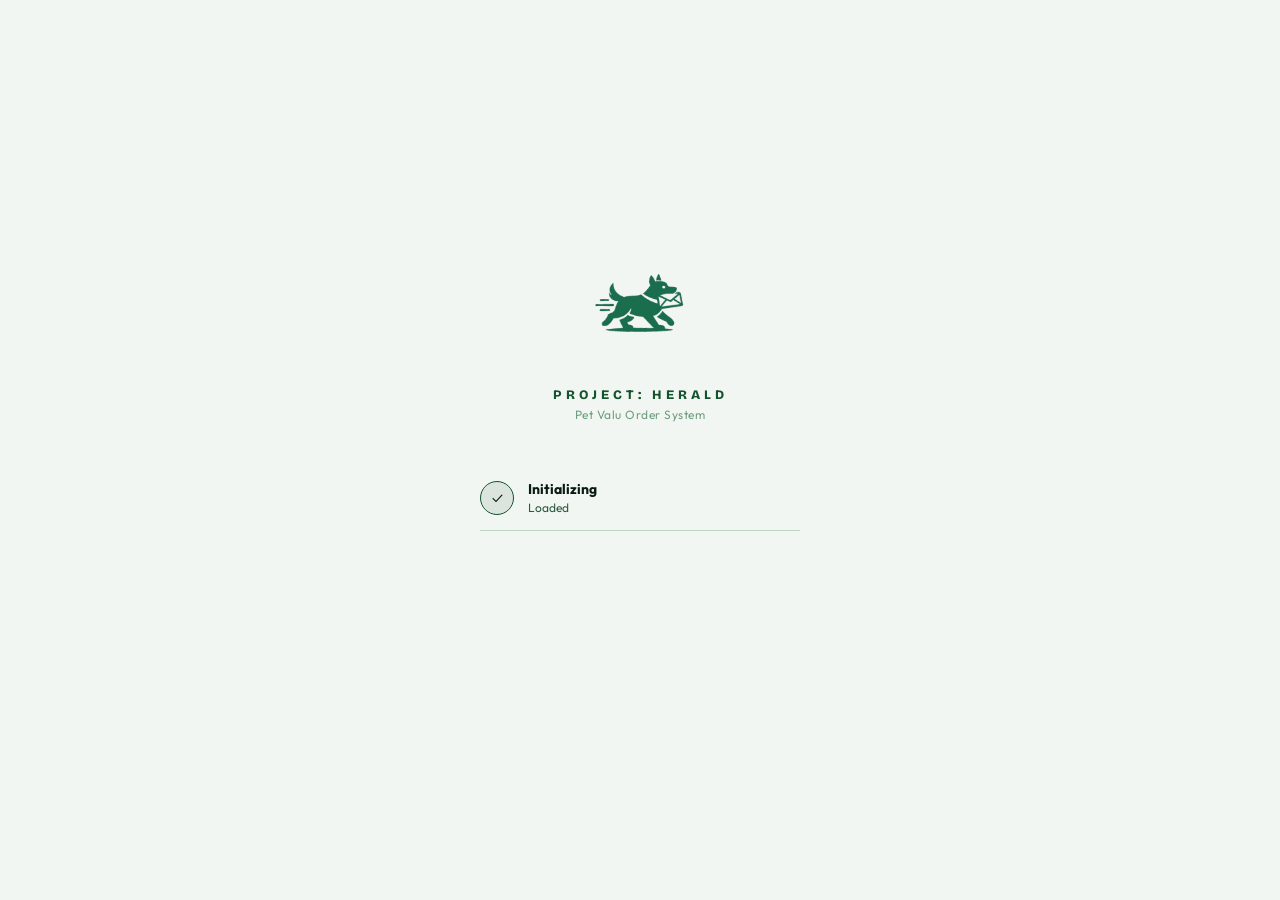
==== commit 2d8c706e: "Add files via upload" ====
--- a/index.html
+++ b/index.html
@@ -11,7 +11,7 @@
 <link rel="manifest" href="manifest.json">
 <link rel="apple-touch-icon" href="apple-touch-icon.png">
 <title>Project: Herald</title>
-<link href="https://fonts.googleapis.com/css2?family=Bricolage+Grotesque:opsz,wght@12..96,400;12..96,500;12..96,600;12..96,700;12..96,800&family=DM+Sans:ital,opsz,wght@0,9..40,400;0,9..40,500;0,9..40,600;0,9..40,700;0,9..40,800&family=JetBrains+Mono:wght@500;700&display=swap" rel="stylesheet">
+<link href="https://fonts.googleapis.com/css2?family=Bricolage+Grotesque:opsz,wght@12..96,400;12..96,500;12..96,600;12..96,700;12..96,800&family=Outfit:wght@400;500;600;700;800&family=IBM+Plex+Mono:wght@400;500;600;700&display=swap" rel="stylesheet">
 <style>
 :root {
   --bg:      #f1f6f2;
@@ -33,61 +33,93 @@
 }
 * { box-sizing: border-box; margin: 0; padding: 0; -webkit-tap-highlight-color: transparent; }
 html, body { height: 100%; overflow: hidden; background: var(--bg); }
-body { font-family: 'DM Sans', sans-serif; color: var(--text); height: 100dvh; display: flex; flex-direction: column; -webkit-font-smoothing: antialiased; }
+body { font-family: 'Outfit', sans-serif; color: var(--text); height: 100dvh; display: flex; flex-direction: column; -webkit-font-smoothing: antialiased; }
 body::before {
   content: '';
   position: fixed; inset: 0; z-index: -1; pointer-events: none;
   background:
-    radial-gradient(ellipse 75% 55% at 88% 2%, rgba(20,83,45,0.13) 0%, transparent 65%),
-    radial-gradient(ellipse 55% 65% at 10% 95%, rgba(20,83,45,0.09) 0%, transparent 60%),
-    radial-gradient(ellipse 40% 40% at 50% 50%, rgba(20,83,45,0.04) 0%, transparent 70%);
-}
-
+    radial-gradient(ellipse 60% 50% at 90% 0%, rgba(20,83,45,0.16) 0%, transparent 65%),
+    radial-gradient(ellipse 50% 60% at 5% 100%, rgba(20,83,45,0.12) 0%, transparent 60%),
+    radial-gradient(ellipse 35% 35% at 55% 45%, rgba(20,83,45,0.05) 0%, transparent 70%),
+    radial-gradient(ellipse 80% 30% at 20% 15%, rgba(0,95,138,0.04) 0%, transparent 55%);
+  animation: blobFloat 18s ease-in-out infinite alternate;
+}
+@keyframes blobFloat {
+  0%   { opacity: 1; }
+  50%  { opacity: 0.8; background:
+    radial-gradient(ellipse 65% 55% at 85% 5%, rgba(20,83,45,0.18) 0%, transparent 65%),
+    radial-gradient(ellipse 55% 65% at 10% 95%, rgba(20,83,45,0.10) 0%, transparent 60%),
+    radial-gradient(ellipse 40% 40% at 60% 40%, rgba(20,83,45,0.06) 0%, transparent 70%),
+    radial-gradient(ellipse 70% 35% at 25% 10%, rgba(0,95,138,0.05) 0%, transparent 55%); }
+  100% { opacity: 1; }
+}
+
+body::after {
+  content: '';
+  position: fixed; inset: 0; z-index: -1; pointer-events: none;
+  background-image: url("data:image/svg+xml,%3Csvg viewBox='0 0 256 256' xmlns='http://www.w3.org/2000/svg'%3E%3Cfilter id='noise'%3E%3CfeTurbulence type='fractalNoise' baseFrequency='0.9' numOctaves='4' stitchTiles='stitch'/%3E%3C/filter%3E%3Crect width='100%25' height='100%25' filter='url(%23noise)' opacity='0.035'/%3E%3C/svg%3E");
+  background-size: 200px 200px;
+  opacity: 0.6;
+}
 .screen { display: none; flex-direction: column; height: 100dvh; overflow: hidden; position: absolute; inset: 0; }
-.screen.active { display: flex; animation: screenEnter 0.32s cubic-bezier(0.22,1,0.36,1) both; }
+.screen.active { display: flex; animation: screenEnter 0.35s cubic-bezier(0.22,1,0.36,1) both; }
 @keyframes screenEnter {
-  from { opacity: 0; transform: translateY(10px); }
-  to   { opacity: 1; transform: translateY(0); }
+  from { opacity: 0; transform: translateY(14px) scale(0.985); filter: blur(2px); }
+  to   { opacity: 1; transform: translateY(0) scale(1); filter: blur(0); }
 }
 /* Stagger children of store lists */
-.store-list .store-btn { animation: itemSlide 0.38s cubic-bezier(0.22,1,0.36,1) both; }
-.store-list .store-btn:nth-child(1) { animation-delay: 0.05s; }
-.store-list .store-btn:nth-child(2) { animation-delay: 0.10s; }
-.store-list .store-btn:nth-child(3) { animation-delay: 0.15s; }
-.store-list .store-btn:nth-child(4) { animation-delay: 0.20s; }
+.store-list .store-btn { animation: itemSlide 0.42s cubic-bezier(0.22,1,0.36,1) both; }
+.store-list .store-btn:nth-child(1) { animation-delay: 0.04s; }
+.store-list .store-btn:nth-child(2) { animation-delay: 0.09s; }
+.store-list .store-btn:nth-child(3) { animation-delay: 0.14s; }
+.store-list .store-btn:nth-child(4) { animation-delay: 0.19s; }
 @keyframes itemSlide {
-  from { opacity: 0; transform: translateX(-10px); }
-  to   { opacity: 1; transform: translateX(0); }
-}
-/* Numpad key press ripple */
-.k { transition: transform 0.07s, background 0.07s, box-shadow 0.12s; }
-.k:active { transform: scale(0.91); box-shadow: 0 1px 4px rgba(0,0,0,0.08); }
+  from { opacity: 0; transform: translateX(-14px) scale(0.97); }
+  to   { opacity: 1; transform: translateX(0) scale(1); }
+}
+/* Item row enter animation */
+@keyframes rowEnter {
+  from { opacity: 0; transform: translateX(18px) scale(0.96); }
+  to   { opacity: 1; transform: translateX(0) scale(1); }
+}
+/* Numpad key press */
+.k { transition: transform 0.06s cubic-bezier(0.34,1.56,0.64,1), background 0.08s, box-shadow 0.1s; }
+.k:active { transform: scale(0.85) !important; box-shadow: 0 0 0 2px var(--accentd); }
+/* Value pulse when typing */
+@keyframes valTick {
+  0%   { transform: scale(1); }
+  35%  { transform: scale(1.045); }
+  100% { transform: scale(1); }
+}
+.val-tick { animation: valTick 0.14s cubic-bezier(0.22,1,0.36,1); }
 
 /* ── STORE SELECT ── */
 #s-store { justify-content: center; padding: 0 28px; background: radial-gradient(ellipse at 80% 10%, rgba(20,83,45,0.10) 0%, transparent 50%), radial-gradient(ellipse at 10% 90%, rgba(20,83,45,0.06) 0%, transparent 40%), var(--bg); }
 .brand-line { font-family: 'Bricolage Grotesque', sans-serif; font-size: 11px; font-weight: 700; letter-spacing: 3px; text-transform: uppercase; color: var(--accent); margin-bottom: 14px; text-align: center; }
 .store-heading { font-family: 'Bricolage Grotesque', sans-serif; font-size: 36px; font-weight: 800; color: var(--text); line-height: 1.06; margin-bottom: 44px; letter-spacing: -0.8px; text-align: center; }
 .store-list { width: 100%; display: flex; flex-direction: column; gap: 8px; margin-bottom: 20px; }
-.store-btn { width: 100%; padding: 17px 20px; background: var(--s1); border: 1px solid var(--border); border-radius: 14px; cursor: pointer; display: flex; align-items: center; justify-content: space-between; font-family: 'DM Sans', sans-serif; position: relative; overflow: hidden; }
-.store-btn::before { content: ''; position: absolute; left: 0; top: 0; bottom: 0; width: 3px; background: var(--accent); transform: scaleY(0); transition: transform 0.15s; border-radius: 0 2px 2px 0; }
-.store-btn:active { background: var(--s2); border-color: var(--accent); }
+.store-btn { width: 100%; padding: 18px 22px; background: var(--s1); border: 1px solid var(--border); border-radius: 16px; cursor: pointer; display: flex; align-items: center; justify-content: space-between; font-family: 'Outfit', sans-serif; position: relative; overflow: hidden; transition: transform 0.12s cubic-bezier(0.22,1,0.36,1), border-color 0.15s, background 0.15s; }
+.store-btn::before { content: ''; position: absolute; left: 0; top: 0; bottom: 0; width: 3px; background: var(--accent); transform: scaleY(0); transition: transform 0.18s cubic-bezier(0.22,1,0.36,1); border-radius: 0 2px 2px 0; }
+.store-btn:active { background: var(--s2); border-color: var(--accent); transform: scale(0.98); }
 .store-btn:active::before { transform: scaleY(1); }
-.store-btn-name { font-size: 16px; font-weight: 700; color: var(--text); }
-.store-btn-arr { font-size: 16px; color: var(--muted); font-weight: 700; }
-.hist-link { width: 100%; background: transparent; border: 2px solid var(--border); border-radius: 14px; padding: 13px; font-family: 'DM Sans', sans-serif; font-size: 14px; font-weight: 700; color: var(--text2); cursor: pointer; transition: border-color 0.15s, background 0.15s; }
-.hist-link:active { border-color: var(--accent); color: var(--accent); background: var(--accentd); }
+.store-btn-name { font-size: 17px; font-weight: 700; color: var(--text); letter-spacing: -0.1px; }
+.store-btn-arr { font-size: 18px; color: var(--muted); font-weight: 600; transition: transform 0.15s, color 0.15s; }
+.store-btn:active .store-btn-arr { transform: translateX(3px); color: var(--accent); }
+.hist-link { width: 100%; background: transparent; border: 1.5px solid var(--border); border-radius: 14px; padding: 13px; font-family: 'Outfit', sans-serif; font-size: 14px; font-weight: 700; color: var(--text2); cursor: pointer; transition: border-color 0.15s, background 0.15s, transform 0.12s; }
+.hist-link:active { border-color: var(--accent); color: var(--accent); background: var(--accentd); transform: scale(0.98); }
 
 /* ── TOPBAR ── */
-.topbar { padding: 14px 20px; display: flex; align-items: center; gap: 14px; border-bottom: 1px solid var(--border); flex-shrink: 0; background: rgba(243,248,245,0.85); backdrop-filter: blur(12px); -webkit-backdrop-filter: blur(12px); }
+.topbar { padding: 14px 20px; display: flex; align-items: center; gap: 14px; border-bottom: 1px solid var(--border); flex-shrink: 0; background: rgba(241,246,242,0.88); backdrop-filter: blur(16px); -webkit-backdrop-filter: blur(16px); }
 .back-btn {
   height: 36px; padding: 0 14px;
   background: var(--accent); border: none;
   border-radius: 10px; cursor: pointer; color: #fff;
   display: flex; align-items: center; gap: 6px;
-  flex-shrink: 0; font-family: 'DM Sans', sans-serif;
-  font-size: 13px; font-weight: 800;
-}
-.back-btn:active { background: var(--accent2); }
+  flex-shrink: 0; font-family: 'Outfit', sans-serif;
+  font-size: 13px; font-weight: 800; letter-spacing: 0.1px;
+  transition: background 0.12s, transform 0.1s;
+}
+.back-btn:active { background: var(--accent2); transform: scale(0.95); }
 .back-btn svg { width: 14px; height: 14px; stroke: currentColor; stroke-width: 3; fill: none; stroke-linecap: round; stroke-linejoin: round; }
 .topbar-center { flex: 1; }
 .topbar-name { font-family: 'Bricolage Grotesque', sans-serif; font-size: 16px; font-weight: 800; color: var(--text); line-height: 1.2; letter-spacing: -0.2px; }
@@ -103,11 +135,11 @@
 .item-cell:active { background: var(--s3); }
 .item-cell.editing { background: var(--s2); border-color: var(--accent); box-shadow: 0 0 0 2px var(--accentd); }
 .item-cell.editing-blue { background: var(--s2); border-color: var(--blue); box-shadow: 0 0 0 2px var(--blued); }
-.ic-num  { font-family: 'JetBrains Mono', monospace; font-size: 14px; font-weight: 500; color: var(--text); }
-.ic-qty  { justify-content: center; font-family: 'JetBrains Mono', monospace; font-size: 15px; font-weight: 700; color: var(--accent); }
-.ic-qoh  { justify-content: center; font-family: 'JetBrains Mono', monospace; font-size: 15px; font-weight: 700; color: var(--blue); }
-.del-btn { width: 32px; height: 32px; background: none; border: none; cursor: pointer; color: var(--muted); border-radius: 8px; display: flex; align-items: center; justify-content: center; flex-shrink: 0; }
-.del-btn:active { background: var(--redd); color: var(--red); }
+.ic-num  { font-family: 'IBM Plex Mono', monospace; font-size: 13px; font-weight: 500; color: var(--text); letter-spacing: 0.3px; }
+.ic-qty  { justify-content: center; font-family: 'Bricolage Grotesque', sans-serif; font-size: 16px; font-weight: 800; color: var(--accent); font-variant-numeric: tabular-nums; letter-spacing: -0.3px; }
+.ic-qoh  { justify-content: center; font-family: 'Bricolage Grotesque', sans-serif; font-size: 16px; font-weight: 800; color: var(--blue); font-variant-numeric: tabular-nums; letter-spacing: -0.3px; }
+.del-btn { width: 32px; height: 32px; background: none; border: none; cursor: pointer; color: var(--muted); border-radius: 8px; display: flex; align-items: center; justify-content: center; flex-shrink: 0; transition: background 0.12s, color 0.12s, transform 0.1s; }
+.del-btn:active { background: var(--redd); color: var(--red); transform: scale(0.88); }
 .del-btn svg { width: 14px; height: 14px; stroke: currentColor; stroke-width: 2.5; fill: none; stroke-linecap: round; }
 .no-items-msg { text-align: center; padding: 32px 20px; color: var(--muted); font-size: 13px; font-weight: 500; }
 
@@ -122,64 +154,121 @@
 .info-btn.has-info { color: var(--accent); }
 .info-btn.no-info  { color: var(--muted); opacity: 0.45; pointer-events: none; }
 
-/* ── CATALOG POPUP ── */
+/* ── CATALOG BOTTOM SHEET ── */
 #catalogPopup {
   position: fixed; inset: 0; z-index: 800;
-  display: none; align-items: center; justify-content: center;
-  padding: 24px;
-  background: rgba(10,28,16,0.55);
-  backdrop-filter: blur(6px);
+  display: none; align-items: flex-end;
+  background: rgba(5,14,8,0.5);
+  backdrop-filter: blur(10px);
+  -webkit-backdrop-filter: blur(10px);
+  opacity: 0; transition: opacity 0.25s ease;
 }
 #catalogPopup.show { display: flex; }
-.cat-card {
-  background: var(--s1); border: 1px solid var(--border2);
-  border-radius: 20px; padding: 0; width: 100%; max-width: 320px;
-  box-shadow: 0 8px 32px rgba(0,0,0,0.12);
-  animation: catPop 0.22s cubic-bezier(0.22,1,0.36,1) forwards;
-}
-@keyframes catPop {
-  from { opacity:0; transform: scale(0.92) translateY(8px); }
-  to   { opacity:1; transform: scale(1) translateY(0); }
-}
-.cat-header {
-  padding: 16px 18px 12px;
-  border-bottom: 1px solid var(--border);
-  display: flex; align-items: flex-start; justify-content: space-between; gap: 12px;
-}
-.cat-item-num {
-  font-family: 'JetBrains Mono', monospace; font-size: 15px;
-  font-weight: 700; color: var(--accent); letter-spacing: 0.5px;
-  margin-bottom: 5px;
-}
-.cat-desc {
-  font-family: 'JetBrains Mono', monospace; font-size: 16px;
-  font-weight: 600; color: var(--text); line-height: 1.35; letter-spacing: 0.2px;
-}
-.cat-expanded {
-  font-family: 'DM Sans', sans-serif; font-size: 15px;
-  font-weight: 500; color: var(--text2); line-height: 1.35; margin-top: 5px;
-}
-/* Size chip — shown inside item # cell on all list screens */
+#catalogPopup.open { opacity: 1; }
+.cat-sheet {
+  width: 100%; background: var(--s1);
+  border-radius: 26px 26px 0 0;
+  border: 1px solid var(--border2); border-bottom: none;
+  box-shadow: 0 -20px 60px rgba(0,0,0,0.15);
+  overflow: hidden;
+  transform: translateY(100%);
+  transition: transform 0.38s cubic-bezier(0.22,1,0.36,1);
+}
+.cat-sheet.open { transform: translateY(0); }
+.cat-sheet-handle {
+  width: 38px; height: 4px; background: var(--border2);
+  border-radius: 99px; margin: 12px auto 0; flex-shrink: 0;
+}
+.cat-sheet-head {
+  background: linear-gradient(145deg, var(--accent) 0%, #1c7a42 50%, #0e6035 100%);
+  padding: 18px 22px 22px; position: relative;
+}
+.cat-sheet-num {
+  font-family: 'IBM Plex Mono', monospace; font-size: 11px; font-weight: 600;
+  color: rgba(255,255,255,0.55); letter-spacing: 2.5px; margin-bottom: 8px;
+  text-transform: uppercase;
+}
+.cat-sheet-title {
+  font-family: 'Bricolage Grotesque', sans-serif; font-size: 22px; font-weight: 800;
+  color: #fff; line-height: 1.2; letter-spacing: -0.4px;
+}
+.cat-sheet-sub {
+  font-family: 'Outfit', sans-serif; font-size: 14px; color: rgba(255,255,255,0.65);
+  margin-top: 7px; line-height: 1.4; font-weight: 500;
+}
+.cat-sheet-close {
+  position: absolute; top: 14px; right: 16px;
+  width: 30px; height: 30px; border-radius: 50%;
+  background: rgba(255,255,255,0.18); border: none; cursor: pointer;
+  color: #fff; font-size: 12px; font-weight: 700;
+  display: flex; align-items: center; justify-content: center;
+  transition: background 0.15s, transform 0.1s;
+}
+.cat-sheet-close:active { background: rgba(255,255,255,0.3); transform: scale(0.9); }
+.cat-sheet-body {
+  padding: 18px 18px 36px;
+  display: flex; flex-direction: column; gap: 12px;
+}
+.cat-stat-grid {
+  display: grid; grid-template-columns: 1fr 1fr; gap: 10px;
+}
+.cat-stat {
+  background: var(--s2); border-radius: 16px; padding: 14px 16px;
+  border: 1px solid var(--border); 
+  animation: catStatIn 0.3s cubic-bezier(0.22,1,0.36,1) both;
+}
+.cat-stat:nth-child(1) { animation-delay: 0.05s; }
+.cat-stat:nth-child(2) { animation-delay: 0.10s; }
+.cat-stat:nth-child(3) { animation-delay: 0.15s; }
+.cat-stat:nth-child(4) { animation-delay: 0.20s; }
+@keyframes catStatIn {
+  from { opacity: 0; transform: translateY(8px) scale(0.96); }
+  to   { opacity: 1; transform: translateY(0) scale(1); }
+}
+.cat-stat-label {
+  font-family: 'Outfit', sans-serif; font-size: 10px; font-weight: 700;
+  text-transform: uppercase; letter-spacing: 1.5px; color: var(--muted); margin-bottom: 6px;
+}
+.cat-stat-val {
+  font-family: 'Bricolage Grotesque', sans-serif; font-size: 20px; font-weight: 800;
+  color: var(--text); letter-spacing: -0.3px; line-height: 1.1;
+}
+.cat-stat-val.accent { color: var(--accent); }
+.cat-stat-val.mono { font-family: 'IBM Plex Mono', monospace; font-size: 16px; font-weight: 600; letter-spacing: 0.5px; }
+.cat-status-row { 
+  display: flex; align-items: center; gap: 10px;
+  padding: 12px 16px; background: var(--s2); border-radius: 14px;
+  border: 1px solid var(--border);
+  animation: catStatIn 0.3s cubic-bezier(0.22,1,0.36,1) 0.22s both;
+}
+.cat-status-label { font-family: 'Outfit', sans-serif; font-size: 11px; font-weight: 700; text-transform: uppercase; letter-spacing: 1.5px; color: var(--muted); flex: 1; }
+.cat-status-chip {
+  display: inline-flex; align-items: center; gap: 5px;
+  padding: 5px 12px; border-radius: 99px; font-size: 12px; font-weight: 700;
+  font-family: 'Outfit', sans-serif; letter-spacing: 0.4px;
+}
+.cat-status-chip.normal { background: var(--accentd); color: var(--accent); border: 1px solid rgba(20,83,45,0.3); }
+.cat-status-chip.warn   { background: rgba(180,115,0,0.1); color: #8a5c00; border: 1px solid rgba(180,115,0,0.3); }
+.cat-status-chip.danger { background: var(--redd); color: var(--red); border: 1px solid rgba(197,48,48,0.25); }
+/* Fixed price row — always at top of sheet body, never reflows */
+.cat-price-row {
+  display: flex; align-items: stretch;
+  background: linear-gradient(135deg, var(--accent) 0%, #1c7a42 100%);
+  border-radius: 16px; overflow: hidden;
+  animation: catStatIn 0.3s cubic-bezier(0.22,1,0.36,1) 0.02s both;
+}
+.cat-price-card { flex: 1; padding: 16px 18px; display: flex; flex-direction: column; gap: 6px; }
+.cat-price-divider { width: 1px; background: rgba(255,255,255,0.18); margin: 12px 0; }
+.cat-price-label { font-family: 'Outfit', sans-serif; font-size: 10px; font-weight: 700; text-transform: uppercase; letter-spacing: 2px; color: rgba(255,255,255,0.6); }
+.cat-price-val { font-family: 'Bricolage Grotesque', sans-serif; font-size: 26px; font-weight: 800; color: #fff; letter-spacing: -0.5px; line-height: 1; }
+/* Size chip */
 .size-chip {
-  display: inline-block; font-family: 'JetBrains Mono', monospace;
-  font-size: 10px; font-weight: 700; color: var(--text2);
-  background: var(--s3); border-radius: 4px;
+  display: inline-block; font-family: 'IBM Plex Mono', monospace;
+  font-size: 10px; font-weight: 600; color: var(--text2);
+  background: var(--s3); border-radius: 5px;
   padding: 1px 5px; margin-left: 5px; vertical-align: middle;
   letter-spacing: 0.3px;
 }
-.cat-close {
-  width: 28px; height: 28px; border-radius: 50%; border: 1px solid var(--border);
-  background: var(--s2); cursor: pointer; display: flex; align-items: center;
-  justify-content: center; flex-shrink: 0; color: var(--text2); font-size: 13px;
-}
-.cat-close:active { background: var(--s3); }
-.cat-body { padding: 14px 18px 20px; display: flex; flex-direction: column; gap: 12px; }
-.cat-row { display: flex; align-items: center; justify-content: space-between; gap: 8px; }
-.cat-row-label { font-size: 11px; font-weight: 700; text-transform: uppercase;
-  letter-spacing: 1.5px; color: var(--muted); }
-.cat-row-val { font-size: 16px; font-weight: 600; color: var(--text2);
-  text-align: right; font-family: 'DM Sans', sans-serif; }
-.cat-row-val.mono { font-family: 'JetBrains Mono', monospace; color: var(--accent); }
 
 /* ── CATALOG BROWSE SCREEN ── */
 #s-catalog { background: var(--bg); }
@@ -187,12 +276,12 @@
 .cat-search-input {
   width: 100%; background: var(--s2); border: 1px solid var(--border);
   border-radius: 14px; padding: 14px 44px 14px 18px;
-  font-family: 'JetBrains Mono', monospace; font-size: 20px; font-weight: 700;
+  font-family: 'IBM Plex Mono', monospace; font-size: 20px; font-weight: 600;
   color: var(--text); outline: none; letter-spacing: 1px;
   transition: border-color 0.15s, box-shadow 0.15s;
 }
 .cat-search-input:focus { border-color: var(--accent); box-shadow: 0 0 0 3px var(--accentd); }
-.cat-search-input::placeholder { color: var(--muted); font-size: 15px; font-weight: 500; letter-spacing: 0; font-family: 'DM Sans', sans-serif; }
+.cat-search-input::placeholder { color: var(--muted); font-size: 15px; font-weight: 500; letter-spacing: 0; font-family: 'Outfit', sans-serif; }
 .cat-search-clear {
   position: absolute; right: 30px; top: 50%; transform: translateY(-50%);
   background: var(--s3); border: none; border-radius: 50%; width: 22px; height: 22px;
@@ -210,10 +299,10 @@
 }
 .cat-result-item:active { background: var(--s2); border-color: var(--accent); }
 .cat-ri-left {}
-.cat-ri-num { font-family: 'JetBrains Mono', monospace; font-size: 11px; font-weight: 700; color: var(--accent); margin-bottom: 3px; }
-.cat-ri-desc { font-size: 14px; font-weight: 700; color: var(--text); line-height: 1.2; }
+.cat-ri-num { font-family: 'IBM Plex Mono', monospace; font-size: 11px; font-weight: 600; color: var(--accent); margin-bottom: 3px; letter-spacing: 0.5px; }
+.cat-ri-desc { font-size: 14px; font-weight: 700; color: var(--text); line-height: 1.2; font-family: 'Outfit', sans-serif; }
 .cat-ri-brand { font-size: 12px; color: var(--muted); margin-top: 2px; font-weight: 500; }
-.cat-ri-right { font-family: 'JetBrains Mono', monospace; font-size: 13px; font-weight: 700; color: var(--text2); flex-shrink: 0; margin-left: 12px; }
+.cat-ri-right { font-family: 'IBM Plex Mono', monospace; font-size: 13px; font-weight: 600; color: var(--text2); flex-shrink: 0; margin-left: 12px; }
 .cat-status { padding: 8px 18px 4px; font-size: 11px; font-weight: 600; color: var(--muted); letter-spacing: 0.3px; flex-shrink: 0; }
 .cat-empty-state { flex: 1; display: flex; flex-direction: column; align-items: center; justify-content: center; padding: 40px 20px; color: var(--muted); font-size: 14px; font-weight: 500; text-align: center; }
 .cat-empty-state .icon { font-size: 36px; margin-bottom: 12px; opacity: 0.2; }
@@ -223,34 +312,34 @@
 .step-track { display: flex; gap: 6px; margin-bottom: 36px; }
 .step-seg { height: 3px; border-radius: 99px; background: var(--s3); flex: 1; transition: background 0.25s; }
 .step-seg.active, .step-seg.done { background: var(--accent); }
-.e-field-label { font-size: 11px; font-weight: 700; text-transform: uppercase; letter-spacing: 2px; color: var(--accent); margin-bottom: 10px; }
+.e-field-label { font-family: 'Outfit', sans-serif; font-size: 10px; font-weight: 800; text-transform: uppercase; letter-spacing: 2.5px; color: var(--accent); margin-bottom: 12px; }
 .e-field-label.blue-lbl  { color: var(--blue); }
 .e-field-label.edit-lbl  { color: var(--text2); }
-.e-value { font-family: 'JetBrains Mono', monospace; font-size: 52px; font-weight: 700; color: var(--text); line-height: 1; margin-bottom: 10px; min-height: 64px; display: flex; align-items: center; word-break: break-all; }
-.e-value.dim { color: var(--s3); font-family: 'DM Sans', sans-serif; font-size: 22px; font-weight: 600; }
+.e-value { font-family: 'Bricolage Grotesque', sans-serif; font-size: 58px; font-weight: 800; color: var(--text); line-height: 1; margin-bottom: 10px; min-height: 64px; display: flex; align-items: center; word-break: break-all; letter-spacing: -2px; font-variant-numeric: tabular-nums; }
+.e-value.dim { color: var(--border2); font-family: 'Outfit', sans-serif; font-size: 22px; font-weight: 500; letter-spacing: 0; }
 .e-cursor { display: inline-block; width: 3px; height: 44px; background: var(--accent); margin-left: 4px; vertical-align: middle; border-radius: 2px; animation: blink 1s step-end infinite; }
 .e-cursor.blue-cur { background: var(--blue); }
 @keyframes blink { 0%,100%{opacity:1}50%{opacity:0} }
 .e-context { display: flex; gap: 14px; flex-wrap: wrap; margin-top: 4px; }
 .e-ctx-chip { font-size: 12px; font-weight: 600; color: var(--muted); display: flex; align-items: center; gap: 5px; }
-.e-ctx-chip .cv { color: var(--text2); font-family: 'JetBrains Mono', monospace; font-size: 12px; }
-.e-ctx-chip .ca { color: var(--accent); font-family: 'JetBrains Mono', monospace; font-size: 12px; }
+.e-ctx-chip .cv { color: var(--text2); font-family: 'IBM Plex Mono', monospace; font-size: 12px; }
+.e-ctx-chip .ca { color: var(--accent); font-family: 'IBM Plex Mono', monospace; font-size: 12px; }
 
 /* ── NUMPAD ── */
 .numpad { flex-shrink: 0; background: var(--s1); border-top: 1px solid var(--border); box-shadow: 0 -4px 16px rgba(0,0,0,0.05); padding: 10px 14px 16px; display: grid; grid-template-columns: repeat(4,1fr); gap: 7px; }
 .k { background: var(--s2); border: 1px solid var(--border); border-radius: 12px; font-family: 'Bricolage Grotesque', sans-serif; font-size: 20px; font-weight: 700; color: var(--text); cursor: pointer; padding: 14px 0; display: flex; flex-direction: column; align-items: center; justify-content: center; gap: 3px; line-height: 1; user-select: none; transition: transform 0.07s; }
 .k:active { transform: scale(0.91); background: var(--s3); }
-.k.util { background: var(--bg); color: var(--text2); font-size: 13px; font-family: 'DM Sans', sans-serif; font-weight: 700; border-color: var(--border); }
+.k.util { background: var(--bg); color: var(--text2); font-size: 13px; font-family: 'Outfit', sans-serif; font-weight: 700; border-color: var(--border); }
 .k.util:active { background: var(--s2); }
-.k.kaccent { background: var(--accent); color: #fff; font-size: 13px; font-family: 'DM Sans', sans-serif; font-weight: 800; border-color: var(--accent); }
+.k.kaccent { background: var(--accent); color: #fff; font-size: 13px; font-family: 'Outfit', sans-serif; font-weight: 800; border-color: var(--accent); }
 .k.kaccent:active { background: var(--accent2); transform: scale(0.93); }
-.k.kblue { background: var(--blue); color: #fff; font-size: 13px; font-family: 'DM Sans', sans-serif; font-weight: 800; border-color: var(--blue); }
-.k.kprev { background: var(--s3); color: var(--text2); font-size: 13px; font-family: 'DM Sans', sans-serif; font-weight: 800; border-color: var(--border2); }
+.k.kblue { background: var(--blue); color: #fff; font-size: 13px; font-family: 'Outfit', sans-serif; font-weight: 800; border-color: var(--blue); }
+.k.kprev { background: var(--s3); color: var(--text2); font-size: 13px; font-family: 'Outfit', sans-serif; font-weight: 800; border-color: var(--border2); }
 .k.kprev:active { background: var(--border); transform: scale(0.93); }
 .k.kprev.disabled { opacity: 0.3; pointer-events: none; }
 .k.kblue:active { opacity: 0.85; transform: scale(0.93); }
-.k-sub { font-size: 9px; font-weight: 700; letter-spacing: 0.6px; opacity: 0.65; font-family: 'DM Sans', sans-serif; }
-.k-review { grid-column: span 4; margin-top: 2px; width: 100%; padding: 15px; border-radius: 13px; border: none; font-family: 'DM Sans', sans-serif; font-size: 15px; font-weight: 800; cursor: pointer; background: var(--s2); color: var(--muted); transition: background 0.2s, color 0.2s; }
+.k-sub { font-size: 9px; font-weight: 700; letter-spacing: 0.6px; opacity: 0.65; font-family: 'Outfit', sans-serif; }
+.k-review { grid-column: span 4; margin-top: 2px; width: 100%; padding: 15px; border-radius: 13px; border: none; font-family: 'Outfit', sans-serif; font-size: 15px; font-weight: 800; cursor: pointer; background: var(--s2); color: var(--muted); transition: background 0.2s, color 0.2s; }
 .k-review.on { background: var(--accent); color: #fff; }
 .k-review:active { opacity: 0.88; }
 
@@ -258,14 +347,14 @@
 /* ── CASES TOGGLE ── */
 .cases-toggle-row { display: none; justify-content: center; gap: 8px; padding: 8px 14px 0; }
 .cases-toggle-row.show { display: flex; }
-.cases-btn { flex: 1; padding: 10px 0; border-radius: 11px; border: 1px solid var(--border); background: var(--s2); font-family: 'DM Sans', sans-serif; font-size: 13px; font-weight: 700; color: var(--text2); cursor: pointer; transition: all 0.15s; }
+.cases-btn { flex: 1; padding: 10px 0; border-radius: 11px; border: 1px solid var(--border); background: var(--s2); font-family: 'Outfit', sans-serif; font-size: 13px; font-weight: 700; color: var(--text2); cursor: pointer; transition: all 0.15s; }
 .cases-btn.active { background: var(--accentd); border-color: var(--accent); color: var(--accent); }
 .cases-btn:active { opacity: 0.8; }
 
 /* ── QWERTY ── */
 .kbd-wrap { flex-shrink: 0; background: var(--s1); border-top: 1px solid var(--border); display: flex; flex-direction: column; }
 .kbd-toggle-bar { display: flex; justify-content: flex-end; padding: 8px 14px 4px; }
-.kbd-toggle { background: var(--s2); border: 1px solid var(--border); border-radius: 8px; padding: 5px 12px; font-family: 'DM Sans', sans-serif; font-size: 11px; font-weight: 700; color: var(--text2); cursor: pointer; transition: background 0.12s; }
+.kbd-toggle { background: var(--s2); border: 1px solid var(--border); border-radius: 8px; padding: 5px 12px; font-family: 'Outfit', sans-serif; font-size: 11px; font-weight: 700; color: var(--text2); cursor: pointer; transition: background 0.12s; }
 .kbd-toggle:active { background: var(--s3); }
 .kbd-toggle.active { color: var(--accent); border-color: var(--accent); background: var(--accentd); }
 .qwerty { padding: 6px 8px 10px; display: none; flex-direction: column; gap: 5px; }
@@ -279,7 +368,7 @@
   user-select: none; transition: transform 0.07s;
 }
 .qk:active { transform: scale(0.88); background: var(--s3); }
-.qk.wide { max-width: 52px; font-size: 11px; font-family: 'DM Sans', sans-serif; font-weight: 700; color: var(--text2); background: var(--bg); }
+.qk.wide { max-width: 52px; font-size: 11px; font-family: 'Outfit', sans-serif; font-weight: 700; color: var(--text2); background: var(--bg); }
 .qk.wide:active { background: var(--s2); }
 
 /* ── REVIEW SCREEN ── */
@@ -297,12 +386,12 @@
 .rev-t-row { display: grid; grid-template-columns: 1fr 72px 72px 26px 36px; align-items: center; gap: 4px; padding: 3px 0; border-bottom: 1px solid var(--border); }
 .rev-t-row:last-child { border-bottom: none; }
 .rev-cell { padding: 10px 8px; border-radius: 8px; cursor: pointer; border: 1px solid transparent; min-height: 40px; display: flex; align-items: center; transition: background 0.1s; }
-.rev-cell:active { background: var(--s3); }
+.rev-cell:active { background: var(--s3); transform: scale(0.97); }
 .rev-cell.editing { background: var(--s2); border-color: var(--accent); box-shadow: 0 0 0 2px var(--accentd); }
 .rev-cell.editing-blue { background: var(--s2); border-color: var(--blue); box-shadow: 0 0 0 2px var(--blued); }
-.rc-num   { font-family: 'JetBrains Mono', monospace; font-size: 14px; font-weight: 500; color: var(--text); }
-.rc-order { justify-content: center; font-family: 'JetBrains Mono', monospace; font-size: 16px; font-weight: 700; color: var(--accent); }
-.rc-qoh   { justify-content: center; font-family: 'JetBrains Mono', monospace; font-size: 14px; font-weight: 700; color: var(--blue); }
+.rc-num   { font-family: 'IBM Plex Mono', monospace; font-size: 13px; font-weight: 500; color: var(--text); letter-spacing: 0.3px; }
+.rc-order { justify-content: center; font-family: 'Bricolage Grotesque', sans-serif; font-size: 18px; font-weight: 800; color: var(--accent); font-variant-numeric: tabular-nums; letter-spacing: -0.3px; }
+.rc-qoh   { justify-content: center; font-family: 'Bricolage Grotesque', sans-serif; font-size: 16px; font-weight: 700; color: var(--blue); font-variant-numeric: tabular-nums; letter-spacing: -0.3px; }
 .rc-del   { width: 32px; height: 32px; background: none; border: none; cursor: pointer; color: var(--muted); border-radius: 8px; display: flex; align-items: center; justify-content: center; flex-shrink: 0; }
 .rc-del:active { background: var(--redd); color: var(--red); }
 .rc-del svg { width: 14px; height: 14px; stroke: currentColor; stroke-width: 2.5; fill: none; stroke-linecap: round; }
@@ -325,18 +414,18 @@
 .numpad-sheet-handle { width: 36px; height: 4px; background: var(--border2); border-radius: 99px; margin: 10px auto 12px; }
 .numpad-edit-header { padding: 0 4px 12px; display: flex; align-items: center; justify-content: space-between; }
 .neh-label { font-size: 11px; font-weight: 700; text-transform: uppercase; letter-spacing: 1.5px; color: var(--text2); }
-.neh-val { font-family: 'JetBrains Mono', monospace; font-size: 24px; font-weight: 700; color: var(--text); display: flex; align-items: center; }
-.neh-cancel { background: none; border: 1px solid var(--border); border-radius: 8px; padding: 6px 14px; font-family: 'DM Sans', sans-serif; font-size: 12px; font-weight: 700; color: var(--text2); cursor: pointer; }
+.neh-val { font-family: 'Bricolage Grotesque', sans-serif; font-size: 28px; font-weight: 800; color: var(--text); display: flex; align-items: center; letter-spacing: -0.5px; font-variant-numeric: tabular-nums; }
+.neh-cancel { background: none; border: 1px solid var(--border); border-radius: 8px; padding: 6px 14px; font-family: 'Outfit', sans-serif; font-size: 12px; font-weight: 700; color: var(--text2); cursor: pointer; }
 .neh-cancel:active { background: var(--s3); }
 .overlay-numpad { display: grid; grid-template-columns: repeat(4,1fr); gap: 7px; }
 
 /* Review actions */
 .rev-actions { padding: 10px 18px 24px; display: flex; flex-direction: column; gap: 9px; flex-shrink: 0; border-top: 1px solid var(--border); }
-.btn-primary   { padding: 16px; border-radius: 13px; border: none; font-family: 'DM Sans', sans-serif; font-size: 15px; font-weight: 800; cursor: pointer; background: var(--accent); color: #fff; }
-.btn-primary:active { opacity: 0.88; }
-.btn-secondary { padding: 14px; border-radius: 13px; border: 1px solid var(--border); font-family: 'DM Sans', sans-serif; font-size: 14px; font-weight: 700; cursor: pointer; background: var(--s1); color: var(--text2); }
-.btn-secondary:active { background: var(--s2); }
-.btn-ghost     { padding: 13px; border-radius: 13px; border: none; font-family: 'DM Sans', sans-serif; font-size: 14px; font-weight: 700; cursor: pointer; background: transparent; color: var(--muted); }
+.btn-primary   { padding: 16px; border-radius: 13px; border: none; font-family: 'Outfit', sans-serif; font-size: 15px; font-weight: 800; cursor: pointer; background: var(--accent); color: #fff; transition: transform 0.1s, background 0.12s; }
+.btn-primary:active { opacity: 0.9; transform: scale(0.98); }
+.btn-secondary { padding: 14px; border-radius: 13px; border: 1px solid var(--border); font-family: 'Outfit', sans-serif; font-size: 14px; font-weight: 700; cursor: pointer; background: var(--s1); color: var(--text2); transition: background 0.12s, transform 0.1s; }
+.btn-secondary:active { background: var(--s2); transform: scale(0.98); }
+.btn-ghost     { padding: 13px; border-radius: 13px; border: none; font-family: 'Outfit', sans-serif; font-size: 14px; font-weight: 700; cursor: pointer; background: transparent; color: var(--muted); transition: color 0.12s; }
 
 /* ── HISTORY ── */
 .hist-scroll { flex: 1; overflow-y: auto; padding: 14px 20px; }
@@ -348,9 +437,9 @@
 .hc-op   { font-size: 12px; font-weight: 600; color: var(--accent); margin-top: 3px; }
 .hc-meta { font-size: 12px; font-weight: 500; color: var(--text2); margin-top: 3px; }
 .hc-right { display: flex; align-items: center; gap: 10px; }
-.hc-cnt  { font-size: 12px; font-weight: 700; color: var(--text2); font-family: 'JetBrains Mono', monospace; background: var(--s3); border-radius: 20px; padding: 2px 9px; }
+.hc-cnt  { font-size: 12px; font-weight: 700; color: var(--text2); font-family: 'IBM Plex Mono', monospace; background: var(--s3); border-radius: 20px; padding: 2px 9px; }
 .hc-arr  { color: var(--accent); font-size: 18px; font-weight: 700; }
-.hc-del  { background: none; border: none; color: var(--muted); cursor: pointer; font-size: 13px; padding: 5px 7px; border-radius: 7px; font-family: 'DM Sans', sans-serif; }
+.hc-del  { background: none; border: none; color: var(--muted); cursor: pointer; font-size: 13px; padding: 5px 7px; border-radius: 7px; font-family: 'Outfit', sans-serif; }
 .hc-del:active { background: var(--redd); color: var(--red); }
 .empty { text-align: center; padding: 52px 0; color: var(--text2); }
 .empty p { font-size: 14px; font-weight: 600; line-height: 1.5; margin-top: 10px; }
@@ -367,13 +456,14 @@
 .t-head div:nth-child(2), .t-head div:nth-child(3) { text-align: center; }
 .t-row { display: grid; grid-template-columns: 1fr 64px 64px 26px; padding: 12px 6px; border-bottom: 1px solid var(--border); align-items: center; }
 .t-row:last-child { border-bottom: none; }
-.t-item  { font-family: 'JetBrains Mono', monospace; font-size: 14px; font-weight: 500; color: var(--text); }
-.t-order { text-align: center; font-family: 'JetBrains Mono', monospace; font-size: 16px; font-weight: 700; color: var(--accent); }
-.t-qoh   { text-align: center; font-family: 'JetBrains Mono', monospace; font-size: 14px; font-weight: 700; color: var(--blue); }
+.t-item  { font-family: 'IBM Plex Mono', monospace; font-size: 13px; font-weight: 500; color: var(--text); letter-spacing: 0.3px; }
+.t-order { text-align: center; font-family: 'Bricolage Grotesque', sans-serif; font-size: 18px; font-weight: 800; color: var(--accent); font-variant-numeric: tabular-nums; letter-spacing: -0.3px; }
+.t-qoh   { text-align: center; font-family: 'Bricolage Grotesque', sans-serif; font-size: 16px; font-weight: 700; color: var(--blue); font-variant-numeric: tabular-nums; letter-spacing: -0.3px; }
 .past-actions { padding: 14px 20px 28px; display: flex; flex-direction: column; gap: 9px; flex-shrink: 0; }
 
 /* ── TOAST ── */
-#toast { position: fixed; bottom: 22px; left: 50%; transform: translateX(-50%) translateY(16px); background: var(--s3); border: 1px solid var(--border2); color: var(--text); padding: 11px 22px; border-radius: 99px; font-weight: 700; font-size: 13px; white-space: nowrap; z-index: 999; opacity: 0; transition: all 0.22s; pointer-events: none; box-shadow: 0 4px 20px rgba(0,0,0,0.12); }
+#toast { position: fixed; bottom: 22px; left: 50%; transform: translateX(-50%) translateY(20px) scale(0.94); background: var(--text); border: none; color: #f1f6f2; padding: 11px 22px; border-radius: 99px; font-weight: 700; font-size: 13px; font-family: 'Outfit', sans-serif; white-space: nowrap; z-index: 999; opacity: 0; transition: all 0.26s cubic-bezier(0.22,1,0.36,1); pointer-events: none; box-shadow: 0 8px 28px rgba(0,0,0,0.22); }
+#toast.show { opacity: 1; transform: translateX(-50%) translateY(0) scale(1); }
 #toast.show { opacity: 1; transform: translateX(-50%) translateY(0); }
 
 /* ── STARTUP SCREEN ── */
@@ -392,6 +482,7 @@
   opacity: 0; animation: suFadeUp 0.8s cubic-bezier(0.22,1,0.36,1) forwards 0.2s;
 }
 .su-tagline {
+  font-family: 'Outfit', sans-serif;
   font-size: 12px; color: var(--muted); margin-bottom: 44px;
   opacity: 0; animation: suFadeUp 0.8s cubic-bezier(0.22,1,0.36,1) forwards 0.45s;
   letter-spacing: 0.5px;
@@ -399,9 +490,9 @@
 .su-steps { width: 100%; max-width: 320px; }
 .su-step {
   display: flex; align-items: center; gap: 14px;
-  padding: 13px 0; border-bottom: 1px solid var(--border);
-  opacity: 0; transform: translateY(8px);
-  transition: opacity 0.45s cubic-bezier(0.22,1,0.36,1), transform 0.45s cubic-bezier(0.22,1,0.36,1);
+  padding: 14px 0; border-bottom: 1px solid var(--border);
+  opacity: 0; transform: translateY(10px);
+  transition: opacity 0.5s cubic-bezier(0.22,1,0.36,1), transform 0.5s cubic-bezier(0.22,1,0.36,1);
 }
 .su-step:last-child { border-bottom: none; }
 .su-step.vis { opacity: 1; transform: translateY(0); }
@@ -413,15 +504,15 @@
 }
 .su-icon.spin {
   border-color: var(--accent); border-top-color: transparent;
-  animation: suSpin 0.7s linear infinite;
+  animation: suSpin 0.65s linear infinite;
 }
 .su-icon.ok   { background: var(--accentd); border-color: var(--accent); }
-.su-icon.warn { background: rgba(245,200,66,0.12); border-color: #f5c842; }
+.su-icon.warn { background: rgba(180,115,0,0.1); border-color: #b47300; }
 .su-icon.err  { background: var(--redd); border-color: var(--red); }
-.su-label { font-size: 14px; font-weight: 700; color: var(--text); }
-.su-sub   { font-size: 12px; color: var(--text2); margin-top: 3px; min-height: 16px; }
+.su-label { font-family: 'Outfit', sans-serif; font-size: 14px; font-weight: 700; color: var(--text); }
+.su-sub   { font-family: 'Outfit', sans-serif; font-size: 12px; color: var(--text2); margin-top: 2px; min-height: 16px; }
 @keyframes suFadeUp {
-  from { opacity: 0; transform: translateY(10px); }
+  from { opacity: 0; transform: translateY(12px); }
   to   { opacity: 1; transform: translateY(0); }
 }
 @keyframes suSpin {
@@ -477,7 +568,7 @@
     <!-- Title + version -->
     <div style="opacity:0;animation:suFadeUp 0.7s cubic-bezier(0.22,1,0.36,1) forwards 0.2s;margin-bottom:32px">
       <div class="brand-line" style="font-size:16px;letter-spacing:5px;margin-bottom:10px">Project: Herald</div>
-      <div id="appVersionBadge" style="font-family:'JetBrains Mono',monospace;font-size:14px;font-weight:600;color:var(--muted);letter-spacing:2px">v3.2.0-beta</div>
+      <div id="appVersionBadge" style="font-family:'IBM Plex Mono',monospace;font-size:14px;font-weight:600;color:var(--muted);letter-spacing:2px">v3.2.0-beta</div>
     </div>
 
     <!-- Heading -->
@@ -493,7 +584,7 @@
     <button class="hist-link" style="flex:1" onclick="goTo('s-history'); renderHist()">Past Orders</button>
     <button class="hist-link" style="flex:1" onclick="goTo('s-catalog')">Browse Catalog</button>
   </div>
-  <div style="position:absolute;bottom:28px;left:0;right:0;text-align:center;font-size:11px;color:var(--muted);letter-spacing:0.5px;font-family:'DM Sans',sans-serif">made by <span style="color:var(--text2);font-weight:600">Ketan Vashisht</span></div>
+  <div style="position:absolute;bottom:28px;left:0;right:0;text-align:center;font-size:11px;color:var(--muted);letter-spacing:0.5px;font-family:'Outfit',sans-serif">made by <span style="color:var(--text2);font-weight:600">Ketan Vashisht</span></div>
 </div>
 
 <div id="s-store" class="screen" style="position:relative;justify-content:center;padding:0 28px 48px">
@@ -624,7 +715,7 @@
     </div>
     <div style="padding:0 4px 8px">
       <input id="rSearch" type="text" placeholder="Search item # to locate in order..." oninput="filterReview(this.value)"
-        style="width:100%;box-sizing:border-box;background:var(--s2);border:1px solid var(--border);border-radius:10px;padding:10px 14px;color:var(--text);font-family:'DM Sans', sans-serif;font-size:15px;outline:none">
+        style="width:100%;box-sizing:border-box;background:var(--s2);border:1px solid var(--border);border-radius:10px;padding:10px 14px;color:var(--text);font-family:'Outfit', sans-serif;font-size:15px;outline:none">
     </div>
     <div class="rev-hint">Tap any cell to edit</div>
     <div class="rev-t-head"><div>Item #</div><div>Order</div><div>On Hand</div><div></div><div></div></div>
@@ -633,13 +724,13 @@
 
   <div style="padding:10px 18px 4px;flex-shrink:0;display:flex;gap:8px">
     <button class="btn-ghost" style="flex:1" onclick="goTo('s-entry')">Continue Adding Items</button>
-    <button onclick="openExport('review')" style="display:flex;align-items:center;gap:8px;padding:12px 20px;background:var(--accent);color:#fff;border:none;border-radius:14px;font-family:'DM Sans', sans-serif;font-size:15px;font-weight:700;cursor:pointer;flex-shrink:0">
+    <button onclick="openExport('review')" style="display:flex;align-items:center;gap:8px;padding:12px 20px;background:var(--accent);color:#fff;border:none;border-radius:14px;font-family:'Outfit', sans-serif;font-size:15px;font-weight:700;cursor:pointer;flex-shrink:0">
       <svg viewBox="0 0 24 24" width="16" height="16" fill="none" stroke="currentColor" stroke-width="2.5"><polyline points="18 15 12 9 6 15"/></svg>
       Export
     </button>
   </div>
   <div style="padding:0 18px 12px;flex-shrink:0">
-    <button id="clearOrderBtn" onclick="confirmSaveAndClear()" disabled style="width:100%;padding:12px;background:transparent;color:var(--muted);border:1px solid var(--border);border-radius:14px;font-family:'DM Sans', sans-serif;font-size:14px;font-weight:600;cursor:not-allowed;opacity:0.4;transition:all 0.2s">
+    <button id="clearOrderBtn" onclick="confirmSaveAndClear()" disabled style="width:100%;padding:12px;background:transparent;color:var(--muted);border:1px solid var(--border);border-radius:14px;font-family:'Outfit', sans-serif;font-size:14px;font-weight:600;cursor:not-allowed;opacity:0.4;transition:all 0.2s">
       Clear Order &amp; Exit
     </button>
   </div>
@@ -660,15 +751,15 @@
   <div style="width:100%">
     <button onclick="goTo('s-history-local'); renderHistLocal()" style="width:100%;padding:20px 22px;background:var(--s2);border:1px solid var(--border);border-radius:16px;margin-bottom:14px;text-align:left;cursor:pointer;display:flex;align-items:center;justify-content:space-between">
       <div>
-        <div style="font-size:16px;font-weight:700;color:var(--text);font-family:'DM Sans', sans-serif;margin-bottom:4px">This Device</div>
-        <div style="font-size:12px;color:var(--muted);font-family:'DM Sans', sans-serif">Orders saved on this phone</div>
+        <div style="font-size:16px;font-weight:700;color:var(--text);font-family:'Outfit', sans-serif;margin-bottom:4px">This Device</div>
+        <div style="font-size:12px;color:var(--muted);font-family:'Outfit', sans-serif">Orders saved on this phone</div>
       </div>
       <span style="color:var(--accent);font-size:22px;font-weight:700">›</span>
     </button>
     <button onclick="goTo('s-history-cloud'); renderHistCloud()" style="width:100%;padding:20px 22px;background:var(--s2);border:1px solid var(--accent);border-radius:16px;text-align:left;cursor:pointer;display:flex;align-items:center;justify-content:space-between">
       <div>
-        <div style="font-size:16px;font-weight:700;color:var(--text);font-family:'DM Sans', sans-serif;margin-bottom:4px">All Stores <span style="font-size:10px;font-weight:700;color:var(--accent);background:var(--accentd);border:1px solid var(--accent);border-radius:20px;padding:2px 8px;margin-left:6px;vertical-align:middle">LIVE</span></div>
-        <div style="font-size:12px;color:var(--muted);font-family:'DM Sans', sans-serif">Uploaded orders from everyone</div>
+        <div style="font-size:16px;font-weight:700;color:var(--text);font-family:'Outfit', sans-serif;margin-bottom:4px">All Stores <span style="font-size:10px;font-weight:700;color:var(--accent);background:var(--accentd);border:1px solid var(--accent);border-radius:20px;padding:2px 8px;margin-left:6px;vertical-align:middle">LIVE</span></div>
+        <div style="font-size:12px;color:var(--muted);font-family:'Outfit', sans-serif">Uploaded orders from everyone</div>
       </div>
       <span style="color:var(--accent);font-size:22px;font-weight:700">›</span>
     </button>
@@ -689,7 +780,7 @@
   </div>
   <!-- Store filter dropdown trigger -->
   <div style="padding:10px 18px 0;flex-shrink:0">
-    <button id="localFilterBtn" onclick="toggleStoreFilter('local')" style="width:100%;padding:11px 16px;background:var(--s2);border:1px solid var(--border);border-radius:12px;color:var(--text2);font-family:'DM Sans', sans-serif;font-size:14px;font-weight:600;cursor:pointer;display:flex;align-items:center;justify-content:space-between">
+    <button id="localFilterBtn" onclick="toggleStoreFilter('local')" style="width:100%;padding:11px 16px;background:var(--s2);border:1px solid var(--border);border-radius:12px;color:var(--text2);font-family:'Outfit', sans-serif;font-size:14px;font-weight:600;cursor:pointer;display:flex;align-items:center;justify-content:space-between">
       <span id="localFilterLabel">All Stores</span>
       <svg id="localFilterArrow" viewBox="0 0 24 24" width="16" height="16" fill="none" stroke="currentColor" stroke-width="2.5" style="transition:transform 0.2s"><polyline points="6 9 12 15 18 9"/></svg>
     </button>
@@ -711,7 +802,7 @@
   </div>
   <!-- Store filter dropdown trigger -->
   <div style="padding:10px 18px 0;flex-shrink:0">
-    <button id="cloudFilterBtn" onclick="toggleStoreFilter('cloud')" style="width:100%;padding:11px 16px;background:var(--s2);border:1px solid var(--border);border-radius:12px;color:var(--text2);font-family:'DM Sans', sans-serif;font-size:14px;font-weight:600;cursor:pointer;display:flex;align-items:center;justify-content:space-between">
+    <button id="cloudFilterBtn" onclick="toggleStoreFilter('cloud')" style="width:100%;padding:11px 16px;background:var(--s2);border:1px solid var(--border);border-radius:12px;color:var(--text2);font-family:'Outfit', sans-serif;font-size:14px;font-weight:600;cursor:pointer;display:flex;align-items:center;justify-content:space-between">
       <span id="cloudFilterLabel">All Stores</span>
       <svg id="cloudFilterArrow" viewBox="0 0 24 24" width="16" height="16" fill="none" stroke="currentColor" stroke-width="2.5" style="transition:transform 0.2s"><polyline points="6 9 12 15 18 9"/></svg>
     </button>
@@ -743,13 +834,13 @@
     </div>
     <div style="padding:0 4px 8px">
       <input id="pSearch" type="text" placeholder="Search item # to locate in order..." oninput="filterPast(this.value)"
-        style="width:100%;box-sizing:border-box;background:var(--s2);border:1px solid var(--border);border-radius:10px;padding:10px 14px;color:var(--text);font-family:'DM Sans', sans-serif;font-size:15px;outline:none">
+        style="width:100%;box-sizing:border-box;background:var(--s2);border:1px solid var(--border);border-radius:10px;padding:10px 14px;color:var(--text);font-family:'Outfit', sans-serif;font-size:15px;outline:none">
     </div>
     <div class="t-head"><div>Item #</div><div>Order</div><div>On Hand</div><div></div></div>
     <div id="pList"></div>
   </div>
   <div style="padding:10px 18px 12px;flex-shrink:0">
-    <button onclick="openExport('past')" style="width:100%;display:flex;align-items:center;justify-content:center;gap:8px;padding:14px;background:var(--accent);color:#fff;border:none;border-radius:14px;font-family:'DM Sans', sans-serif;font-size:15px;font-weight:700;cursor:pointer">
+    <button onclick="openExport('past')" style="width:100%;display:flex;align-items:center;justify-content:center;gap:8px;padding:14px;background:var(--accent);color:#fff;border:none;border-radius:14px;font-family:'Outfit', sans-serif;font-size:15px;font-weight:700;cursor:pointer">
       <svg viewBox="0 0 24 24" width="16" height="16" fill="none" stroke="currentColor" stroke-width="2.5"><polyline points="18 15 12 9 6 15"/></svg>
       Export
     </button>
@@ -763,8 +854,8 @@
   <div style="font-size:17px;font-weight:700;color:var(--text);margin-bottom:6px">Uploaded to Drive ✓</div>
   <div style="font-size:14px;color:var(--text2);margin-bottom:20px;line-height:1.5">Clear this order and start fresh for the next one?</div>
   <div style="display:flex;gap:10px">
-    <button onclick="dismissSaveAndClear()" style="flex:1;padding:13px;background:var(--s2);color:var(--text2);border:1px solid var(--border);border-radius:12px;font-family:'DM Sans', sans-serif;font-size:14px;font-weight:700;cursor:pointer">Keep Order</button>
-    <button onclick="confirmSaveAndClear()" style="flex:1;padding:13px;background:var(--accent);color:#fff;border:none;border-radius:12px;font-family:'DM Sans', sans-serif;font-size:14px;font-weight:700;cursor:pointer">Clear Order</button>
+    <button onclick="dismissSaveAndClear()" style="flex:1;padding:13px;background:var(--s2);color:var(--text2);border:1px solid var(--border);border-radius:12px;font-family:'Outfit', sans-serif;font-size:14px;font-weight:700;cursor:pointer">Keep Order</button>
+    <button onclick="confirmSaveAndClear()" style="flex:1;padding:13px;background:var(--accent);color:#fff;border:none;border-radius:12px;font-family:'Outfit', sans-serif;font-size:14px;font-weight:700;cursor:pointer">Clear Order</button>
   </div>
 </div>
 
@@ -773,14 +864,14 @@
   <div style="width:40px;height:4px;background:var(--border);border-radius:99px;margin:12px auto 20px"></div>
   <div style="font-size:11px;font-weight:700;text-transform:uppercase;letter-spacing:1.5px;color:var(--muted);margin-bottom:14px">Export</div>
   <div style="display:flex;flex-direction:column;gap:10px">
-    <button id="exportDriveBtn" onclick="exportAction('drive')" style="width:100%;padding:15px;background:var(--accent);color:#fff;border:none;border-radius:14px;font-family:'DM Sans', sans-serif;font-size:15px;font-weight:700;cursor:pointer;text-align:left;display:flex;align-items:center;gap:10px">
+    <button id="exportDriveBtn" onclick="exportAction('drive')" style="width:100%;padding:15px;background:var(--accent);color:#fff;border:none;border-radius:14px;font-family:'Outfit', sans-serif;font-size:15px;font-weight:700;cursor:pointer;text-align:left;display:flex;align-items:center;gap:10px">
       <svg viewBox="0 0 24 24" width="18" height="18" fill="none" stroke="currentColor" stroke-width="2"><path d="M12 2L2 7l10 5 10-5-10-5z"/><path d="M2 17l10 5 10-5"/><path d="M2 12l10 5 10-5"/></svg>
       Upload to Google Drive
     </button>
-    <button onclick="exportAction('email')" style="width:100%;padding:14px;background:var(--s2);color:var(--text);border:1px solid var(--border);border-radius:14px;font-family:'DM Sans', sans-serif;font-size:15px;font-weight:600;cursor:pointer;text-align:left">Send via Email</button>
-    <button onclick="exportAction('clipboard')" style="width:100%;padding:14px;background:var(--s2);color:var(--text);border:1px solid var(--border);border-radius:14px;font-family:'DM Sans', sans-serif;font-size:15px;font-weight:600;cursor:pointer;text-align:left">Save to Clipboard</button>
-    <button onclick="exportAction('json')" style="width:100%;padding:14px;background:var(--s2);color:var(--text);border:1px solid var(--border);border-radius:14px;font-family:'DM Sans', sans-serif;font-size:15px;font-weight:600;cursor:pointer;text-align:left">Save as .JSON</button>
-    <button onclick="exportAction('csv')" style="width:100%;padding:14px;background:var(--s2);color:var(--text);border:1px solid var(--border);border-radius:14px;font-family:'DM Sans', sans-serif;font-size:15px;font-weight:600;cursor:pointer;text-align:left">Save as .CSV (Excel)</button>
+    <button onclick="exportAction('email')" style="width:100%;padding:14px;background:var(--s2);color:var(--text);border:1px solid var(--border);border-radius:14px;font-family:'Outfit', sans-serif;font-size:15px;font-weight:600;cursor:pointer;text-align:left">Send via Email</button>
+    <button onclick="exportAction('clipboard')" style="width:100%;padding:14px;background:var(--s2);color:var(--text);border:1px solid var(--border);border-radius:14px;font-family:'Outfit', sans-serif;font-size:15px;font-weight:600;cursor:pointer;text-align:left">Save to Clipboard</button>
+    <button onclick="exportAction('json')" style="width:100%;padding:14px;background:var(--s2);color:var(--text);border:1px solid var(--border);border-radius:14px;font-family:'Outfit', sans-serif;font-size:15px;font-weight:600;cursor:pointer;text-align:left">Save as .JSON</button>
+    <button onclick="exportAction('csv')" style="width:100%;padding:14px;background:var(--s2);color:var(--text);border:1px solid var(--border);border-radius:14px;font-family:'Outfit', sans-serif;font-size:15px;font-weight:600;cursor:pointer;text-align:left">Save as .CSV (Excel)</button>
 
   </div>
 </div>
@@ -808,7 +899,7 @@
       </svg>
     </div>
   </div>
-  <div id="driveStatusText" style="font-family:'DM Sans', sans-serif;font-size:16px;font-weight:600;color:var(--text)">Uploading to Drive...</div>
+  <div id="driveStatusText" style="font-family:'Outfit', sans-serif;font-size:16px;font-weight:600;color:var(--text)">Uploading to Drive...</div>
 </div>
 
 <!-- ══ SLIDE-UP NUMPAD OVERLAY (review screen editing) ══ -->
@@ -858,38 +949,56 @@
     <div style="font-family:'Bricolage Grotesque', sans-serif;font-size:18px;font-weight:700;color:var(--text);margin-bottom:8px">Already added</div>
     <div id="dupMsg" style="font-size:14px;color:var(--muted);margin-bottom:24px;line-height:1.5"></div>
     <div style="display:flex;flex-direction:column;gap:10px">
-      <button onclick="dupJump()" style="width:100%;padding:14px;background:var(--accent);color:#fff;border:none;border-radius:12px;font-family:'DM Sans', sans-serif;font-size:15px;font-weight:700;cursor:pointer">Jump to item</button>
-      <button onclick="dupDismiss()" style="width:100%;padding:14px;background:var(--s2);color:var(--text);border:1px solid var(--border);border-radius:12px;font-family:'DM Sans', sans-serif;font-size:15px;font-weight:600;cursor:pointer">Got it</button>
+      <button onclick="dupJump()" style="width:100%;padding:14px;background:var(--accent);color:#fff;border:none;border-radius:12px;font-family:'Outfit', sans-serif;font-size:15px;font-weight:700;cursor:pointer">Jump to item</button>
+      <button onclick="dupDismiss()" style="width:100%;padding:14px;background:var(--s2);color:var(--text);border:1px solid var(--border);border-radius:12px;font-family:'Outfit', sans-serif;font-size:15px;font-weight:600;cursor:pointer">Got it</button>
     </div>
   </div>
 </div>
 
-<!-- ══ CATALOG INFO POPUP ══ -->
+<!-- ══ CATALOG INFO BOTTOM SHEET ══ -->
 <div id="catalogPopup" onclick="if(event.target===this)closeCatalogPopup()">
-  <div class="cat-card">
-    <div class="cat-header">
-      <div>
-        <div class="cat-item-num" id="catPopItemNum"></div>
-        <div class="cat-desc" id="catPopDesc"></div>
-        <div class="cat-expanded" id="catPopExpanded"></div>
+  <div class="cat-sheet" id="catSheet">
+    <div class="cat-sheet-handle"></div>
+    <div class="cat-sheet-head">
+      <div class="cat-sheet-num" id="catPopItemNum"></div>
+      <div class="cat-sheet-title" id="catPopDesc"></div>
+      <div class="cat-sheet-sub" id="catPopExpanded"></div>
+      <button class="cat-sheet-close" onclick="closeCatalogPopup()">✕</button>
+    </div>
+    <div class="cat-sheet-body">
+      <!-- FIXED: Prices always shown first -->
+      <div class="cat-price-row">
+        <div class="cat-price-card cat-price-ws">
+          <div class="cat-price-label">Wholesale</div>
+          <div class="cat-price-val" id="catPopWholesale">—</div>
+        </div>
+        <div class="cat-price-divider"></div>
+        <div class="cat-price-card cat-price-rp">
+          <div class="cat-price-label">Retail</div>
+          <div class="cat-price-val" id="catPopRetail">—</div>
+        </div>
       </div>
-      <button class="cat-close" onclick="closeCatalogPopup()">✕</button>
-    </div>
-    <div class="cat-body">
-      <div class="cat-row">
-        <span class="cat-row-label">Brand</span>
-        <span class="cat-row-val" id="catPopBrand"></span>
+      <!-- CONDITIONAL: rest of details -->
+      <div class="cat-stat-grid">
+        <div class="cat-stat">
+          <div class="cat-stat-label">Brand</div>
+          <div class="cat-stat-val" id="catPopBrand">—</div>
+        </div>
+        <div class="cat-stat">
+          <div class="cat-stat-label">Order Multiple</div>
+          <div class="cat-stat-val accent mono" id="catPopMultiple">—</div>
+        </div>
+        <div class="cat-stat" id="catPopSizeCard" style="display:none">
+          <div class="cat-stat-label">Size</div>
+          <div class="cat-stat-val mono" id="catPopSize">—</div>
+        </div>
+        <div class="cat-stat" id="catPopSubCard" style="display:none">
+          <div class="cat-stat-label">Substituted By</div>
+          <div class="cat-stat-val mono" id="catPopSubNum" style="font-size:14px;cursor:pointer;text-decoration:underline;text-underline-offset:3px" onclick="jumpToSub()">—</div>
+        </div>
       </div>
-      <div class="cat-row" id="catPopSizeRow" style="display:none">
-        <span class="cat-row-label">Size</span>
-        <span class="cat-row-val mono" id="catPopSize"></span>
-      </div>
-      <div class="cat-row">
-        <span class="cat-row-label">Order Multiple</span>
-        <span class="cat-row-val mono" id="catPopMultiple"></span>
-      </div>
-      <div class="cat-row" id="catPopStatusRow" style="display:none">
-        <span class="cat-row-label">Status</span>
+      <div class="cat-status-row" id="catPopStatusRow" style="display:none">
+        <span class="cat-status-label">Lifecycle Status</span>
         <span id="catPopStatus"></span>
       </div>
     </div>
@@ -909,8 +1018,8 @@
     <div style="width:10px"></div>
   </div>
   <div class="cat-search-wrap">
-    <input id="catSearchInput" class="cat-search-input" type="text" inputmode="numeric"
-      placeholder="Type item number..."
+    <input id="catSearchInput" class="cat-search-input" type="text"
+      placeholder="Item #, brand, or product name..."
       oninput="onCatSearch(this.value)">
     <button class="cat-search-clear" id="catClearBtn" onclick="clearCatSearch()">✕</button>
   </div>
@@ -1006,7 +1115,7 @@
   list.innerHTML = stores.map(s => {
     const draft = loadDraft(s);
     const badge = draft.length > 0
-      ? `<span style="font-size:10px;font-weight:700;color:var(--accent);font-family:'JetBrains Mono',monospace;background:var(--accentd);border:1px solid var(--accent);border-radius:20px;padding:2px 8px;margin-right:4px">${draft.length} items</span>`
+      ? `<span style="font-size:10px;font-weight:700;color:var(--accent);font-family:'IBM Plex Mono',monospace;background:var(--accentd);border:1px solid var(--accent);border-radius:20px;padding:2px 8px;margin-right:4px">${draft.length} items</span>`
       : '';
     return `<button class="store-btn" onclick="selectStore('${s}')"><span class="store-btn-name">${s}</span><div style="display:flex;align-items:center;gap:6px">${badge}<span class="store-btn-arr">›</span></div></button>`;
   }).join('');
@@ -1033,7 +1142,17 @@
 }
 
 // ── ENTRY KEYPAD ──
-function kp(d)    { curValue += d; editIdx >= 0 ? refreshEditDisp() : refreshDisp(); }
+function kp(d) {
+  curValue += d;
+  if (editIdx >= 0) { refreshEditDisp(); } else { refreshDisp(); }
+  // Pulse the value display
+  const valEl = document.getElementById('eVal');
+  if (valEl && curValue) {
+    valEl.classList.remove('val-tick');
+    void valEl.offsetWidth;
+    valEl.classList.add('val-tick');
+  }
+}
 function kpDel()  { curValue = curValue.slice(0,-1); editIdx >= 0 ? refreshEditDisp() : refreshDisp(); }
 function kpBack() {
   if (editIdx >= 0) return;
@@ -1183,7 +1302,8 @@
     const ef = (editIdx===idx && editField==='item')  ? ' editing'      : '';
     const eo = (editIdx===idx && editField==='order') ? ' editing'      : '';
     const eq = (editIdx===idx && editField==='qoh')   ? ' editing-blue' : '';
-    return `<div class="item-row">
+    const delay = Math.min(idx * 0.03, 0.18);
+    return `<div class="item-row" style="animation:rowEnter 0.32s cubic-bezier(0.22,1,0.36,1) ${delay}s both">
       <div class="item-cell ic-num${ef}"  onclick="startEdit(${idx},'item')">${it.itemNum}</div>
       <div class="item-cell ic-qty${eo}" onclick="startEdit(${idx},'order')">${it.order}${it.cases ? '<span style="color:var(--accent);font-size:9px;font-weight:700;display:block;line-height:1.1">' + (it.order===1?'case':'cases') + '</span>' : ''}</div>
       <div class="item-cell ic-qoh${eq}"  onclick="startEdit(${idx},'qoh')">${it.qoh}</div>
@@ -1451,7 +1571,7 @@
   const wrap = document.getElementById('storeFilterOptions');
   wrap.innerHTML = opts.map((s, i) => {
     const active = s === currentFilter || (!s && !currentFilter);
-    return `<div data-fi="${i}" style="padding:13px 16px;border-radius:10px;cursor:pointer;font-family:'DM Sans', sans-serif;font-size:15px;font-weight:${active?'700':'500'};color:${active?'var(--accent)':'var(--text)'};display:flex;align-items:center;justify-content:space-between">
+    return `<div data-fi="${i}" style="padding:13px 16px;border-radius:10px;cursor:pointer;font-family:'Outfit', sans-serif;font-size:15px;font-weight:${active?'700':'500'};color:${active?'var(--accent)':'var(--text)'};display:flex;align-items:center;justify-content:space-between">
       <span>${s || 'All Stores'}</span>${active ? '<span style="color:var(--accent)">✓</span>' : ''}
     </div>`;
   }).join('');
@@ -1670,51 +1790,96 @@
   return sz ? `<span class="size-chip">${sz}</span>` : '';
 }
 
+let _catPopCurrentSub = null;
+function jumpToSub() {
+  if (!_catPopCurrentSub) return;
+  closeCatalogPopup();
+  setTimeout(() => showCatalogPopup(_catPopCurrentSub), 420);
+}
+
 function showCatalogPopup(itemNum) {
-  const info = catInfo(itemNum);
+  // Try direct lookup first; if not found, try reverse sub lookup
+  let info = catInfo(itemNum);
+  let resolvedNum = String(itemNum);
+  if (!info) {
+    const parent = Object.keys(catalog).find(k => catalog[k].sub === resolvedNum);
+    if (parent) { resolvedNum = parent; info = catalog[parent]; }
+  }
   if (!info) return;
+
   const displayDesc = info.search
     ? info.search.replace(/\b\w/g, c => c.toUpperCase())
     : null;
   const rawChanged = displayDesc && displayDesc.toLowerCase() !== info.desc.toLowerCase();
-  document.getElementById('catPopItemNum').textContent  = '#' + itemNum;
+  document.getElementById('catPopItemNum').textContent  = 'ITEM #' + resolvedNum;
   document.getElementById('catPopDesc').textContent     = info.desc;
   document.getElementById('catPopExpanded').textContent = rawChanged ? displayDesc : '';
-  document.getElementById('catPopBrand').textContent    = info.brand;
+
+  // Prices — always shown
+  const fmt = n => (n != null && n !== 0) ? '$' + n.toFixed(2) : '—';
+  document.getElementById('catPopWholesale').textContent = fmt(info.wholesale ?? null);
+  document.getElementById('catPopRetail').textContent    = fmt(info.retail ?? null);
+
+  // Brand + multiple
+  document.getElementById('catPopBrand').textContent    = info.brand || '—';
   document.getElementById('catPopMultiple').textContent = '×' + info.multiple;
-  // Size row
+
+  // Size card
   const sz = parseSize(info.desc);
-  const sizeRow = document.getElementById('catPopSizeRow');
-  if (sz) {
-    document.getElementById('catPopSize').textContent = sz;
-    sizeRow.style.display = '';
-  } else {
-    sizeRow.style.display = 'none';
-  }
+  const sizeCard = document.getElementById('catPopSizeCard');
+  if (sizeCard) { document.getElementById('catPopSize').textContent = sz || '—'; sizeCard.style.display = sz ? '' : 'none'; }
+
+  // Sub item card — shows item this one is substituted by
+  _catPopCurrentSub = info.sub || null;
+  const subCard = document.getElementById('catPopSubCard');
+  if (subCard) {
+    if (info.sub) { document.getElementById('catPopSubNum').textContent = '#' + info.sub; subCard.style.display = ''; }
+    else { subCard.style.display = 'none'; }
+  }
+
   // Status row
   const statusRow = document.getElementById('catPopStatusRow');
   const statusEl  = document.getElementById('catPopStatus');
-  if (info.status) {
-    statusEl.className = 'cat-row-val';
-    statusEl.textContent = info.status.trim();
+  if (info.status && statusRow && statusEl) {
+    const s = info.status.trim().toUpperCase();
+    let cls = 'cat-status-chip normal';
+    if (s === 'OOS' || s === 'INOT' || s === 'ROS') cls = 'cat-status-chip danger';
+    else if (s === 'RLST' || s === 'LST') cls = 'cat-status-chip warn';
+    statusEl.className = cls;
+    statusEl.textContent = s;
     statusRow.style.display = '';
-  } else {
+  } else if (statusRow) {
     statusRow.style.display = 'none';
   }
+
+  // Open bottom sheet
   const el = document.getElementById('catalogPopup');
+  const sheet = document.getElementById('catSheet');
   el.style.display = 'flex';
-  // Re-trigger animation
-  const card = el.querySelector('.cat-card');
-  card.style.animation = 'none';
-  card.offsetHeight; // reflow
-  card.style.animation = '';
+  requestAnimationFrame(() => {
+    el.classList.add('open');
+    requestAnimationFrame(() => sheet.classList.add('open'));
+  });
 }
 function closeCatalogPopup() {
-  document.getElementById('catalogPopup').style.display = 'none';
+  const el = document.getElementById('catalogPopup');
+  const sheet = document.getElementById('catSheet');
+  sheet.classList.remove('open');
+  el.classList.remove('open');
+  setTimeout(() => { el.style.display = 'none'; }, 400);
 }
 
 // ── BROWSE CATALOG ──
 const CAT_MAX_RESULTS = 40;
+// Reverse index: sub item# → parent item# (built once on first search)
+let _subIndex = null;
+function buildSubIndex() {
+  if (_subIndex) return;
+  _subIndex = {};
+  for (const key of Object.keys(catalog)) {
+    if (catalog[key].sub) _subIndex[catalog[key].sub] = key;
+  }
+}
 
 function onCatSearch(raw) {
   const q = raw.trim();
@@ -1742,56 +1907,94 @@
 
   if (!q) {
     status.textContent = Object.keys(catalog).length.toLocaleString() + ' items in catalog';
-    area.innerHTML = '<div class="cat-empty-state"><div class="icon">🔍</div><div>Type an item number or product name to search</div></div>';
+    area.innerHTML = '<div class="cat-empty-state"><div class="icon">🔍</div><div>Search by item #, substitute #, brand, or product name</div></div>';
     return;
   }
 
+  buildSubIndex();
   const ql = q.toLowerCase();
-  const escQ  = q.replace(/[.*+?^${}()|[\]\\]/g, '\\$&');
   const escQl = ql.replace(/[.*+?^${}()|[\]\\]/g, '\\$&');
 
-  // Priority: item# starts-with, item# contains, description matches
-  const numStarts = [], numContains = [], descMatches = [];
+  // 5 priority buckets
+  const exact = [], starts = [], subExact = [], contains = [], textMatch = [];
+  const seen = new Set();
+
   for (const key of Object.keys(catalog)) {
-    if (key.startsWith(q))         numStarts.push(key);
-    else if (key.includes(q))      numContains.push(key);
-    else if ((catalog[key].search || catalog[key].desc.toLowerCase()).includes(ql)) descMatches.push(key);
-    if (numStarts.length + numContains.length + descMatches.length >= CAT_MAX_RESULTS * 2) break;
-  }
-  const results = [...numStarts, ...numContains, ...descMatches].slice(0, CAT_MAX_RESULTS);
+    if (seen.size >= CAT_MAX_RESULTS * 3) break;
+    const info = catalog[key];
+    const kl    = key.toLowerCase();
+    const brand = (info.brand  || '').toLowerCase();
+    const desc  = (info.desc   || '').toLowerCase();
+    const srch  = (info.search || '').toLowerCase();
+    const sub   = (info.sub    || '').toLowerCase();
+
+    if (key === q)              { exact.push(key);     seen.add(key); }
+    else if (kl.startsWith(ql)) { starts.push(key);    seen.add(key); }
+    else if (sub === ql)        { subExact.push(key);   seen.add(key); }
+    else if (kl.includes(ql))   { contains.push(key);   seen.add(key); }
+    else if (brand.includes(ql) || desc.includes(ql) || srch.includes(ql))
+                                { textMatch.push(key);  seen.add(key); }
+  }
+
+  // Sub# prefix match for numeric queries
+  if (/^\d+$/.test(q) && _subIndex) {
+    for (const [subNum, parentKey] of Object.entries(_subIndex)) {
+      if (!seen.has(parentKey) && subNum.startsWith(q)) {
+        contains.push(parentKey); seen.add(parentKey);
+      }
+    }
+  }
+
+  const results = [...exact, ...starts, ...subExact, ...contains, ...textMatch].slice(0, CAT_MAX_RESULTS);
 
   if (!results.length) {
     status.textContent = '';
-    area.innerHTML = `<div class="cat-empty-state"><div class="icon">—</div><div>No items found for <span style="font-family:'JetBrains Mono',monospace;color:var(--text2)">${q}</span></div></div>`;
+    area.innerHTML = `<div class="cat-empty-state"><div class="icon">—</div><div>No results for <span style="font-family:'IBM Plex Mono',monospace;color:var(--text2)">${q}</span></div></div>`;
     return;
   }
 
   status.textContent = results.length < CAT_MAX_RESULTS
     ? results.length + ' result' + (results.length !== 1 ? 's' : '')
-    : 'Top ' + CAT_MAX_RESULTS + ' results — keep typing to narrow down';
-
-  const hlSpan = (str, pat) => str.replace(new RegExp('(' + pat + ')', 'gi'),
-    '<span style="color:var(--text);background:rgba(11,107,63,0.13);border-radius:3px;padding:0 1px">$1</span>');
+    : 'Top ' + CAT_MAX_RESULTS + ' — keep typing to narrow down';
+
+  const hl = (str, pat) => pat
+    ? str.replace(new RegExp('(' + pat + ')', 'gi'), '<span style="color:var(--accent);background:rgba(20,83,45,0.1);border-radius:3px;padding:0 2px;font-weight:700">$1</span>')
+    : str;
 
   area.innerHTML = results.map(key => {
     const info = catalog[key];
-    const rawDesc = info.desc;
-    const displayDesc = info.search
-      ? info.search.replace(/\b\w/g, c => c.toUpperCase())
-      : null;
-    const rawChanged = displayDesc && displayDesc.toLowerCase() !== rawDesc.toLowerCase();
-    const isNumMatch = key.startsWith(q) || key.includes(q);
-    const highlightedKey  = isNumMatch ? hlSpan(key, escQ) : key;
-    const highlightedRaw  = isNumMatch ? rawDesc : (!isNumMatch ? hlSpan(rawDesc, escQl) : rawDesc);
-    const sz = parseSize(rawDesc);
+    const isNumMatch = key.toLowerCase().includes(ql);
+    const isSubMatch = (info.sub || '') === q || (info.sub || '').startsWith(q);
+    const sz = parseSize(info.desc);
+    const displayDesc = info.search ? info.search.replace(/\b\w/g, c => c.toUpperCase()) : null;
+    const rawChanged = displayDesc && displayDesc.toLowerCase() !== info.desc.toLowerCase();
+
+    const numDisplay  = isNumMatch ? hl(key, escQl) : key;
+    const descDisplay = (!isNumMatch && !isSubMatch) ? hl(info.desc, escQl) : info.desc;
+    const srchDisplay = rawChanged ? ((!isNumMatch && !isSubMatch) ? hl(displayDesc, escQl) : displayDesc) : null;
+    const brandDisplay = hl(info.brand || '', escQl);
+
+    const subTag = info.sub
+      ? (isSubMatch
+          ? `<span style="font-family:'IBM Plex Mono',monospace;font-size:10px;font-weight:600;color:var(--blue);background:var(--blued);border-radius:4px;padding:1px 6px;margin-left:6px">sub #${hl(info.sub, escQl)}</span>`
+          : `<span style="font-family:'IBM Plex Mono',monospace;font-size:10px;color:var(--muted);margin-left:6px">→ ${info.sub}</span>`)
+      : '';
+
+    const priceTag = (info.retail != null)
+      ? `<span style="font-family:'Bricolage Grotesque',sans-serif;font-size:14px;font-weight:800;color:var(--accent);letter-spacing:-0.3px">$${info.retail.toFixed(2)}</span>`
+      : '';
+
     return `<div class="cat-result-item" onclick="showCatalogPopup('${key}')">
       <div class="cat-ri-left">
-        <div class="cat-ri-num">#${highlightedKey}${sz ? `<span class="size-chip">${sz}</span>` : ''}</div>
-        <div class="cat-ri-desc">${highlightedRaw}</div>
-        ${rawChanged ? `<div style="font-size:12px;color:var(--text2);margin-top:2px">${!isNumMatch ? hlSpan(displayDesc, escQl) : displayDesc}</div>` : ''}
-        <div class="cat-ri-brand">${info.brand}</div>
+        <div class="cat-ri-num">#${numDisplay}${sz ? `<span class="size-chip">${sz}</span>` : ''}${subTag}</div>
+        <div class="cat-ri-desc">${descDisplay}</div>
+        ${srchDisplay ? `<div style="font-size:12px;color:var(--text2);margin-top:2px;font-family:'Outfit',sans-serif">${srchDisplay}</div>` : ''}
+        <div class="cat-ri-brand">${brandDisplay}</div>
       </div>
-      <div class="cat-ri-right">×${info.multiple}</div>
+      <div class="cat-ri-right" style="display:flex;flex-direction:column;align-items:flex-end;gap:3px">
+        ${priceTag}
+        <span style="font-family:'IBM Plex Mono',monospace;font-size:11px;color:var(--muted)">×${info.multiple}</span>
+      </div>
     </div>`;
   }).join('');
 }
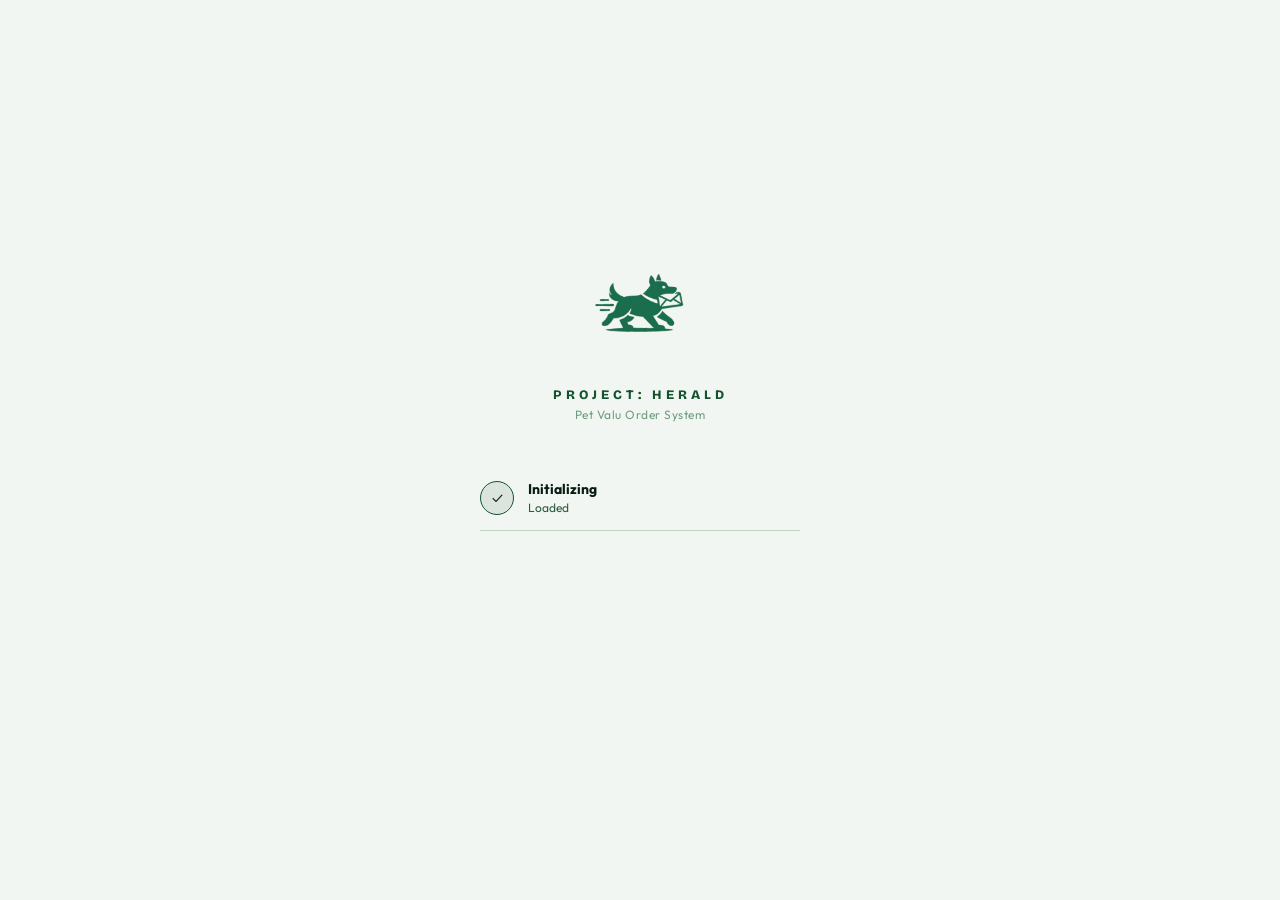
==== commit 3646c262: "Merge pull request #1 from kv-10/test Test" ====
--- a/index.html
+++ b/index.html
@@ -568,7 +568,7 @@
     <!-- Title + version -->
     <div style="opacity:0;animation:suFadeUp 0.7s cubic-bezier(0.22,1,0.36,1) forwards 0.2s;margin-bottom:32px">
       <div class="brand-line" style="font-size:16px;letter-spacing:5px;margin-bottom:10px">Project: Herald</div>
-      <div id="appVersionBadge" style="font-family:'IBM Plex Mono',monospace;font-size:14px;font-weight:600;color:var(--muted);letter-spacing:2px">v3.2.0-beta</div>
+      <div id="appVersionBadge" style="font-family:'IBM Plex Mono',monospace;font-size:14px;font-weight:600;color:var(--muted);letter-spacing:2px">v3.0.0</div>
     </div>
 
     <!-- Heading -->
@@ -1041,7 +1041,7 @@
 // ── CATALOG ──
 let catalog = {};
 let catalogLoaded = false;
-const CATALOG_URL = 'https://kv-10.github.io/petvalu-order/catalog.json';
+const CATALOG_URL = 'https://petvalu-bot.vercel.app/catalog.json';
 
 async function loadCatalog() {
   const urls = [
@@ -2029,7 +2029,7 @@
 refreshDisp(); refreshNext(); refreshReview();
 
 // ── STARTUP SEQUENCE ──
-const APP_VERSION = 'v3.2.0-beta';
+const APP_VERSION = 'v3.0.0';
 const VERSION_URL = 'https://petvalu-bot.vercel.app/version.json';
 
 function suIcon(id, cls, content) {
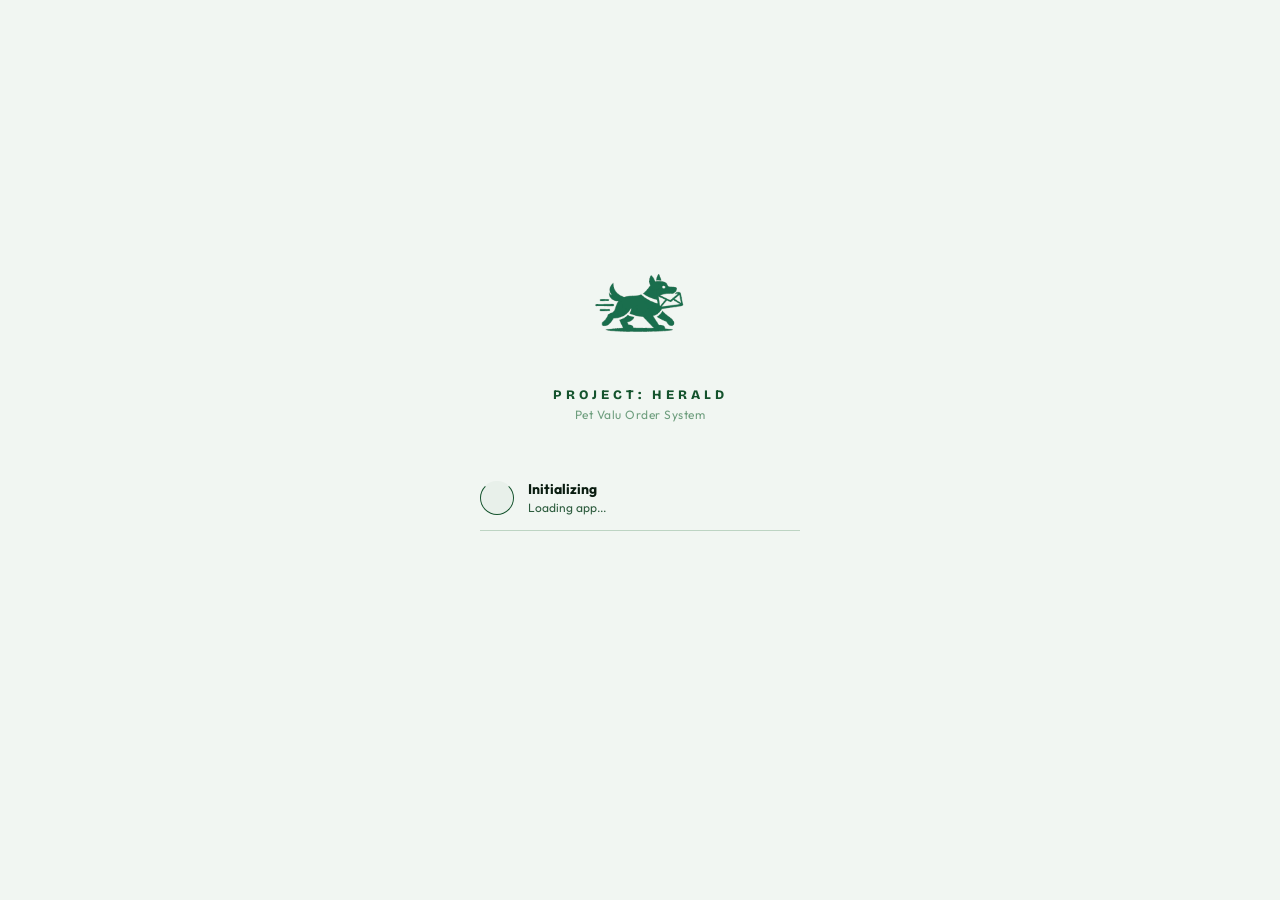
==== commit df7b85d2: "Add files via upload" ====
--- a/index.html
+++ b/index.html
@@ -518,6 +518,49 @@
 @keyframes suSpin {
   from { transform: rotate(0deg); } to { transform: rotate(360deg); }
 }
+
+/* ── ENTRY INPUT (cursor positioning) ── */
+#eInput {
+  font-family: 'Bricolage Grotesque', sans-serif;
+  font-size: 58px; font-weight: 800; color: var(--text);
+  background: transparent; border: none; outline: none;
+  width: 100%; padding: 0; margin: 0 0 10px 0;
+  min-height: 64px; line-height: 1;
+  letter-spacing: -2px; font-variant-numeric: tabular-nums;
+  caret-color: var(--accent);
+  -webkit-user-select: text; user-select: text;
+  word-break: break-all; display: block;
+  box-sizing: border-box;
+}
+#eInput.qoh-mode  { caret-color: var(--blue); }
+#eInput.edit-mode { color: var(--text2); }
+#eInput::placeholder {
+  font-family: 'Outfit', sans-serif; font-size: 22px;
+  font-weight: 500; color: var(--border2);
+  letter-spacing: 0; font-variant-numeric: normal;
+}
+/* ── SANITY MODAL ── */
+#sanityOverlay { position:fixed; inset:0; z-index:1002; background:rgba(6,9,16,0.88); backdrop-filter:blur(6px); display:none; align-items:flex-end; justify-content:center; }
+#sanitySheet {
+  width:100%; max-width:480px; background:var(--s1);
+  border-radius:24px 24px 0 0; border-top:1px solid var(--border2);
+  padding:0 0 34px; transform:translateY(100%);
+  transition:transform 0.28s cubic-bezier(0.4,0,0.2,1);
+}
+.sanity-handle { width:40px; height:4px; background:var(--border2); border-radius:99px; margin:12px auto 16px; }
+.sanity-header { display:flex; align-items:center; gap:12px; padding:0 22px 12px; border-bottom:1px solid var(--border); }
+.sanity-emoji  { font-size:22px; flex-shrink:0; }
+.sanity-title  { font-family:'Syne',sans-serif; font-size:17px; font-weight:800; color:var(--text); }
+.sanity-body   { padding:16px 22px 20px; }
+.sanity-item   { font-family:'JetBrains Mono',monospace; font-size:12px; font-weight:700; color:var(--accent); letter-spacing:1px; margin-bottom:6px; }
+.sanity-msg    { font-size:14px; color:var(--text2); line-height:1.65; }
+.sanity-msg b  { color:var(--text); font-weight:700; }
+.sanity-btns   { display:flex; gap:10px; padding:0 18px; }
+.sanity-btn-sec  { flex:1; padding:15px; background:var(--s2); color:var(--text2); border:1px solid var(--border); border-radius:13px; font-family:'Figtree',sans-serif; font-size:14px; font-weight:700; cursor:pointer; }
+.sanity-btn-sec:active { background:var(--s3); }
+.sanity-btn-pri  { flex:1; padding:15px; border:none; border-radius:13px; font-family:'Figtree',sans-serif; font-size:14px; font-weight:800; cursor:pointer; }
+.sanity-btn-danger { background:var(--redd); color:var(--red); border:1px solid rgba(255,94,122,0.3); border-radius:13px; flex:1; padding:15px; font-family:'Figtree',sans-serif; font-size:14px; font-weight:700; cursor:pointer; }
+.sanity-btn-danger:active { opacity:0.8; }
 </style>
 </head>
 <body>
@@ -568,7 +611,7 @@
     <!-- Title + version -->
     <div style="opacity:0;animation:suFadeUp 0.7s cubic-bezier(0.22,1,0.36,1) forwards 0.2s;margin-bottom:32px">
       <div class="brand-line" style="font-size:16px;letter-spacing:5px;margin-bottom:10px">Project: Herald</div>
-      <div id="appVersionBadge" style="font-family:'IBM Plex Mono',monospace;font-size:14px;font-weight:600;color:var(--muted);letter-spacing:2px">v3.0.0</div>
+      <div id="appVersionBadge" style="font-family:'IBM Plex Mono',monospace;font-size:14px;font-weight:600;color:var(--muted);letter-spacing:2px">v3.0.1</div>
     </div>
 
     <!-- Heading -->
@@ -632,7 +675,7 @@
       <div class="step-seg" id="seg2"></div>
     </div>
     <div class="e-field-label" id="eLabel">Item Number</div>
-    <div class="e-value dim" id="eVal">enter item #<span class="e-cursor" id="eCursor"></span></div>
+    <input type="text" id="eInput" inputmode="none" autocomplete="off" autocorrect="off" autocapitalize="off" spellcheck="false" placeholder="enter item #">
     <div class="e-context" id="eCtx"></div>
   </div>
 
@@ -941,6 +984,23 @@
 </div>
 
 <div id="toast"></div>
+
+
+<!-- ══ SANITY CHECK MODAL ══ -->
+<div id="sanityOverlay">
+  <div id="sanitySheet">
+    <div class="sanity-handle"></div>
+    <div class="sanity-header">
+      <div class="sanity-emoji" id="sanityEmoji">⚠️</div>
+      <div class="sanity-title" id="sanityTitle">Double-check</div>
+    </div>
+    <div class="sanity-body">
+      <div class="sanity-item" id="sanityItemLine"></div>
+      <div class="sanity-msg"  id="sanityMsg"></div>
+    </div>
+    <div class="sanity-btns" id="sanityBtns"></div>
+  </div>
+</div>
 
 <!-- Duplicate item modal -->
 <div id="dupModal" style="display:none;position:fixed;inset:0;z-index:1000;background:rgba(10,28,16,0.75);backdrop-filter:blur(4px);align-items:center;justify-content:center;padding:28px">
@@ -993,7 +1053,7 @@
           <div class="cat-stat-val mono" id="catPopSize">—</div>
         </div>
         <div class="cat-stat" id="catPopSubCard" style="display:none">
-          <div class="cat-stat-label">Substituted By</div>
+          <div class="cat-stat-label">Previous Item #</div>
           <div class="cat-stat-val mono" id="catPopSubNum" style="font-size:14px;cursor:pointer;text-decoration:underline;text-underline-offset:3px" onclick="jumpToSub()">—</div>
         </div>
       </div>
@@ -1041,7 +1101,7 @@
 // ── CATALOG ──
 let catalog = {};
 let catalogLoaded = false;
-const CATALOG_URL = 'https://petvalu-bot.vercel.app/catalog.json';
+const CATALOG_URL = 'https://project-herald.vercel.app/catalog.json';
 
 async function loadCatalog() {
   const urls = [
@@ -1069,13 +1129,24 @@
 
 function catInfo(itemNum) {
   if (!itemNum) return null;
-  return catalog[String(itemNum).trim()] || null;
+  const raw = String(itemNum).trim();
+  // Try uppercase first (all catalog keys are uppercase)
+  const upper = raw.toUpperCase();
+  if (catalog[upper]) return catalog[upper];
+  // Try exact match
+  if (catalog[raw]) return catalog[raw];
+  // Last resort: case-insensitive scan (catches any edge cases)
+  const lower = raw.toLowerCase();
+  for (const k in catalog) {
+    if (k.toLowerCase() === lower) return catalog[k];
+  }
+  return null;
 }
 
 function infoBtnHtml(itemNum, extraStyle) {
   const info = catInfo(itemNum);
   const cls  = info ? 'has-info' : 'no-info';
-  const tip  = info ? `onclick="showCatalogPopup('${itemNum}');event.stopPropagation()"` : '';
+  const tip  = info ? `onclick="showCatalogPopup('${String(itemNum).trim().toUpperCase()}');event.stopPropagation()"` : '';
   return `<button class="info-btn ${cls}" ${tip} ${extraStyle||''}>ⓘ</button>`;
 }
 
@@ -1143,17 +1214,30 @@
 
 // ── ENTRY KEYPAD ──
 function kp(d) {
-  curValue += d;
-  if (editIdx >= 0) { refreshEditDisp(); } else { refreshDisp(); }
-  // Pulse the value display
-  const valEl = document.getElementById('eVal');
-  if (valEl && curValue) {
-    valEl.classList.remove('val-tick');
-    void valEl.offsetWidth;
-    valEl.classList.add('val-tick');
-  }
-}
-function kpDel()  { curValue = curValue.slice(0,-1); editIdx >= 0 ? refreshEditDisp() : refreshDisp(); }
+  if (capsOn && kbdMode === "abc" && d.length === 1 && d.match(/[a-zA-Z]/)) d = d.toUpperCase();
+  const inp = document.getElementById('eInput');
+  const start = inp.selectionStart != null ? inp.selectionStart : curValue.length;
+  const end   = inp.selectionEnd   != null ? inp.selectionEnd   : curValue.length;
+  curValue = curValue.slice(0, start) + d + curValue.slice(end);
+  inp.value = curValue;
+  const newPos = start + d.length;
+  inp.setSelectionRange(newPos, newPos);
+  // Pulse
+  inp.classList.remove('val-tick'); void inp.offsetWidth; inp.classList.add('val-tick');
+}
+function kpDel() {
+  const inp = document.getElementById('eInput');
+  const start = inp.selectionStart != null ? inp.selectionStart : curValue.length;
+  const end   = inp.selectionEnd   != null ? inp.selectionEnd   : curValue.length;
+  let newPos;
+  if (start !== end) {
+    curValue = curValue.slice(0, start) + curValue.slice(end); newPos = start;
+  } else if (start > 0) {
+    curValue = curValue.slice(0, start - 1) + curValue.slice(start); newPos = start - 1;
+  } else { return; }
+  inp.value = curValue;
+  inp.setSelectionRange(newPos, newPos);
+}
 function kpBack() {
   if (editIdx >= 0) return;
   curRow[curField] = curValue;
@@ -1201,12 +1285,14 @@
 }
 function commitRow() {
   if (!curRow.item) { showToast('Item number is empty'); return; }
-  items.push({ id:nextId++, itemNum:curRow.item, order:parseInt(curRow.order)||0, qoh:parseInt(curRow.qoh)||0, cases:!!curRow.cases });
+  const _newIdx = items.length;
+  items.push({ id:nextId++, itemNum:curRow.item.toUpperCase(), order:parseInt(curRow.order)||0, qoh:parseInt(curRow.qoh)||0, cases:!!curRow.cases });
   casesMode = false; curRow.cases = false; setCasesMode(false);
   if (navigator.vibrate) navigator.vibrate(40);
   saveDraft(); curRow={item:'',order:'',qoh:''}; curField='item'; curValue='';
   renderEntryItems(); refreshDisp(); refreshNext(); refreshReview();
   showToast('Saved');
+  runSanityChecks(_newIdx);
 }
 function deleteEntryItem(idx) {
   if (editIdx === idx) cancelEdit();
@@ -1228,12 +1314,16 @@
     const casesRow = document.getElementById('casesToggleRow');
     if (casesRow) casesRow.classList.add('show');
   }
+  // Set input value and position cursor at end
+  const _inp = document.getElementById('eInput');
+  _inp.value = curValue;
+  requestAnimationFrame(() => { _inp.focus(); _inp.setSelectionRange(curValue.length, curValue.length); });
   refreshEditDisp(); renderEntryItems();
 }
 function saveInlineEdit() {
   if (editIdx < 0) return;
   const item = items[editIdx]; if (!item) { cancelEdit(); return; }
-  if (editField==='item')  item.itemNum = curValue || item.itemNum;
+  if (editField==='item')  item.itemNum = (curValue || item.itemNum).toUpperCase();
   if (editField==='order') { item.order = parseInt(curValue)||0; item.cases = casesMode; }
   if (editField==='qoh')   item.qoh     = parseInt(curValue)||0;
   saveDraft(); cancelEdit(); renderEntryItems(); refreshReview();
@@ -1246,13 +1336,13 @@
 }
 function refreshEditDisp() {
   const lbl = document.getElementById('eLabel');
-  const val = document.getElementById('eVal');
-  const cur = document.getElementById('eCursor');
+  const inp = document.getElementById('eInput');
   lbl.textContent = 'Editing — ' + LABELS[editField];
   lbl.className   = 'e-field-label edit-lbl';
-  cur.className   = 'e-cursor' + (editField==='qoh' ? ' blue-cur' : '');
-  if (curValue) { val.className='e-value'; val.innerHTML=curValue; val.appendChild(cur); }
-  else { val.className='e-value dim'; val.innerHTML='enter value'; val.appendChild(cur); }
+  inp.className   = 'edit-mode' + (editField==='qoh' ? ' qoh-mode' : '');
+  inp.placeholder = 'enter value';
+  // value set by startEdit/kp directly — only sync if out of sync
+  if (inp.value !== curValue) inp.value = curValue;
   const nb = document.getElementById('nextBtn');
   nb.textContent='Save'; nb.className='k kblue';
   document.getElementById('eCtx').innerHTML='';
@@ -1267,19 +1357,24 @@
     s.className = 'step-seg' + (i<=fi?' active':'') + (i<fi?' done':'');
   });
   const lbl = document.getElementById('eLabel');
-  const val = document.getElementById('eVal');
-  const cur = document.getElementById('eCursor');
+  const inp = document.getElementById('eInput');
   lbl.textContent = LABELS[curField];
   lbl.className   = 'e-field-label' + (curField==='qoh'?' blue-lbl':'');
-  cur.className   = 'e-cursor' + (curField==='qoh'?' blue-cur':'');
-  if (curValue) { val.className='e-value'; val.innerHTML=curValue; val.appendChild(cur); }
-  else { val.className='e-value dim'; val.innerHTML=PROMPTS[curField]; val.appendChild(cur); }
+  inp.className   = curField==='qoh' ? 'qoh-mode' : '';
+  inp.placeholder = PROMPTS[curField];
+  inp.value       = curValue;
   const ctx = document.getElementById('eCtx');
-  if (curField==='item') { ctx.innerHTML=''; return; }
-  let h='';
-  if (curRow.item) h += `<div class="e-ctx-chip">Item <span class="cv">${curRow.item}</span></div>`;
-  if (curField==='qoh' && curRow.order) h += `<div class="e-ctx-chip">Order <span class="ca">${curRow.order}</span></div>`;
-  ctx.innerHTML = h;
+  if (curField==='item') { ctx.innerHTML=''; }
+  else {
+    let h='';
+    if (curRow.item) h += `<div class="e-ctx-chip">Item <span class="cv">${curRow.item}</span></div>`;
+    if (curField==='qoh' && curRow.order) h += `<div class="e-ctx-chip">Order <span class="ca">${curRow.order}</span></div>`;
+    ctx.innerHTML = h;
+  }
+  // Focus input, cursor to end — only if not already active
+  if (document.activeElement !== inp) {
+    requestAnimationFrame(() => { inp.focus(); inp.setSelectionRange(curValue.length, curValue.length); });
+  }
 }
 function refreshNext() {
   if (editIdx >= 0) return;
@@ -1808,7 +1903,12 @@
   if (!info) return;
 
   const displayDesc = info.search
-    ? info.search.replace(/\b\w/g, c => c.toUpperCase())
+    ? info.search.replace(/\b([a-z]+)\b/g, w => {
+        const up = w.toUpperCase();
+        // Preserve roman numerals and other intentionally all-caps tokens
+        const ROMAN = new Set(['II','III','IV','VI','VII','VIII','IX','XI','XII']);
+        return ROMAN.has(up) ? up : w.charAt(0).toUpperCase() + w.slice(1);
+      })
     : null;
   const rawChanged = displayDesc && displayDesc.toLowerCase() !== info.desc.toLowerCase();
   document.getElementById('catPopItemNum').textContent  = 'ITEM #' + resolvedNum;
@@ -1966,7 +2066,10 @@
     const isNumMatch = key.toLowerCase().includes(ql);
     const isSubMatch = (info.sub || '') === q || (info.sub || '').startsWith(q);
     const sz = parseSize(info.desc);
-    const displayDesc = info.search ? info.search.replace(/\b\w/g, c => c.toUpperCase()) : null;
+    const displayDesc = info.search ? info.search.replace(/\b([a-z]+)\b/g, w => {
+      const ROMAN = new Set(['II','III','IV','VI','VII','VIII','IX','XI','XII']);
+      const up = w.toUpperCase(); return ROMAN.has(up) ? up : w.charAt(0).toUpperCase() + w.slice(1);
+    }) : null;
     const rawChanged = displayDesc && displayDesc.toLowerCase() !== info.desc.toLowerCase();
 
     const numDisplay  = isNumMatch ? hl(key, escQl) : key;
@@ -1976,8 +2079,8 @@
 
     const subTag = info.sub
       ? (isSubMatch
-          ? `<span style="font-family:'IBM Plex Mono',monospace;font-size:10px;font-weight:600;color:var(--blue);background:var(--blued);border-radius:4px;padding:1px 6px;margin-left:6px">sub #${hl(info.sub, escQl)}</span>`
-          : `<span style="font-family:'IBM Plex Mono',monospace;font-size:10px;color:var(--muted);margin-left:6px">→ ${info.sub}</span>`)
+          ? `<span style="font-family:'IBM Plex Mono',monospace;font-size:10px;font-weight:600;color:var(--blue);background:var(--blued);border-radius:4px;padding:1px 6px;margin-left:6px">prev #${hl(info.sub, escQl)}</span>`
+          : `<span style="font-family:'IBM Plex Mono',monospace;font-size:10px;color:var(--muted);margin-left:6px">prev #${info.sub}</span>`)
       : '';
 
     const priceTag = (info.retail != null)
@@ -2029,8 +2132,8 @@
 refreshDisp(); refreshNext(); refreshReview();
 
 // ── STARTUP SEQUENCE ──
-const APP_VERSION = 'v3.0.0';
-const VERSION_URL = 'https://petvalu-bot.vercel.app/version.json';
+const APP_VERSION = 'v3.0.1';
+const VERSION_URL = 'https://project-herald.vercel.app/version.json';
 
 function suIcon(id, cls, content) {
   const el = document.getElementById('suIcon' + id);
@@ -2118,7 +2221,7 @@
 
 // ── KEYBOARD TOGGLE ──
 let kbdMode = 'num'; // 'num' | 'abc'
-let capsOn  = false;
+let capsOn  = true;
 
 function toggleKbd() {
   kbdMode = kbdMode === 'num' ? 'abc' : 'num';
@@ -2134,6 +2237,16 @@
   qwerty.classList.toggle('show', isAbc);
   togBtn.textContent    = isAbc ? '123' : 'ABC';
   togBtn.classList.toggle('active', isAbc);
+  // Caps is always on — enforce it whenever ABC keyboard is shown
+  if (isAbc) {
+    capsOn = true;
+    const caseBtn = document.getElementById('caseBtn');
+    if (caseBtn) { caseBtn.textContent = '↑ A'; caseBtn.style.color = 'var(--accent)'; }
+    document.querySelectorAll('.qk:not(.wide)').forEach(k => {
+      const txt = k.textContent.trim();
+      if (txt.length === 1 && txt.match(/[a-zA-Z]/)) k.textContent = txt.toUpperCase();
+    });
+  }
   // Sync next/review buttons from numpad into qwerty
   syncQwertyButtons();
 }
@@ -2148,17 +2261,10 @@
 }
 
 function toggleCase() {
-  capsOn = !capsOn;
+  // Caps lock is always on — tapping the caps key does nothing
+  capsOn = true;
   const btn = document.getElementById('caseBtn');
-  btn.textContent = capsOn ? '↑ A' : '↑ a';
-  btn.style.color = capsOn ? 'var(--accent)' : '';
-  // Update all letter keys
-  document.querySelectorAll('.qk:not(.wide)').forEach(k => {
-    const txt = k.textContent.trim();
-    if (txt.length === 1 && txt.match(/[a-zA-Z]/)) {
-      k.textContent = capsOn ? txt.toUpperCase() : txt.toLowerCase();
-    }
-  });
+  if (btn) { btn.textContent = '↑ A'; btn.style.color = 'var(--accent)'; }
 }
 
 // Auto-switch to numpad when field changes to order/qoh
@@ -2294,6 +2400,133 @@
     console.error('Drive upload error:', e);
   }
 }
+
+// ── SANITY CHECKS ──
+let _sanityQueue = [];
+let _sanityItemIdx = -1;
+
+function runSanityChecks(itemIdx) {
+  const item = items[itemIdx];
+  if (!item) return;
+  const info = catInfo(item.itemNum);
+  _sanityItemIdx = itemIdx;
+  _sanityQueue = [];
+
+  if (!info) {
+    _sanityQueue.push({ type: 'no_catalog' });
+  } else {
+    const om = info.multiple || 1;
+    // Effective order qty in units
+    const effectiveOrder = item.cases ? item.order * om : item.order;
+
+    if (om <= 1 && effectiveOrder > 4) {
+      _sanityQueue.push({ type: 'order_high', om, effectiveOrder });
+    } else if (om > 1 && effectiveOrder > 2 * om) {
+      _sanityQueue.push({ type: 'order_high', om, effectiveOrder });
+    }
+
+    if (om <= 1 && item.qoh > 4) {
+      _sanityQueue.push({ type: 'qoh_high', om, qoh: item.qoh });
+    } else if (om > 1 && item.qoh > 2 * om) {
+      _sanityQueue.push({ type: 'qoh_high', om, qoh: item.qoh });
+    }
+  }
+
+  if (_sanityQueue.length > 0) _showNextSanity();
+}
+
+function _showNextSanity() {
+  if (_sanityQueue.length === 0) return;
+  const w    = _sanityQueue[0];
+  const item = items[_sanityItemIdx];
+  if (!item) return;
+
+  document.getElementById('sanityItemLine').textContent = 'ITEM  ' + item.itemNum;
+
+  const emoji  = document.getElementById('sanityEmoji');
+  const title  = document.getElementById('sanityTitle');
+  const msg    = document.getElementById('sanityMsg');
+  const btns   = document.getElementById('sanityBtns');
+
+  if (w.type === 'no_catalog') {
+    emoji.textContent  = '🔍';
+    title.textContent  = 'Not in catalog';
+    msg.innerHTML      = `<b>${item.itemNum}</b> wasn't found in the product catalog. It might be a new item, or a possible typo.`;
+    btns.innerHTML     = `<button class="sanity-btn-danger" onclick="sanityAction(1)">Remove item</button>
+                          <button class="sanity-btn-pri" style="background:var(--accent);color:#060910" onclick="sanityAction(2)">Keep it</button>`;
+  } else if (w.type === 'order_high') {
+    emoji.textContent = '⚠️';
+    title.textContent = 'Large order quantity';
+    const casesNote   = item.cases ? ` (${item.order} case${item.order === 1 ? '' : 's'} × ${w.om} = ${w.effectiveOrder} units)` : '';
+    if (w.om <= 1) {
+      msg.innerHTML = `Order qty of <b>${w.effectiveOrder}</b>${casesNote} is quite high for an item with an order multiple of 1. Just checking this is intentional.`;
+    } else {
+      msg.innerHTML = `Order qty of <b>${w.effectiveOrder}</b>${casesNote} is more than 2× the order multiple of <b>${w.om}</b>. Just making sure this is right.`;
+    }
+    btns.innerHTML = `<button class="sanity-btn-sec" onclick="sanityAction(1)">Edit qty</button>
+                      <button class="sanity-btn-pri" style="background:var(--accent);color:#060910" onclick="sanityAction(2)">Looks right ✓</button>`;
+  } else if (w.type === 'qoh_high') {
+    emoji.textContent = '⚠️';
+    title.textContent = 'High on-hand count';
+    if (w.om <= 1) {
+      msg.innerHTML = `On-hand count of <b>${w.qoh}</b> seems high for an item with an order multiple of 1. Could this be a typo?`;
+    } else {
+      msg.innerHTML = `On-hand count of <b>${w.qoh}</b> is more than 2× the order multiple of <b>${w.om}</b>. Did you mean to enter a different number?`;
+    }
+    btns.innerHTML = `<button class="sanity-btn-sec" onclick="sanityAction(1)">Edit on hand</button>
+                      <button class="sanity-btn-pri" style="background:var(--accent);color:#060910" onclick="sanityAction(2)">Looks right ✓</button>`;
+  }
+
+  // Slide up
+  const overlay = document.getElementById('sanityOverlay');
+  overlay.style.display = 'flex';
+  requestAnimationFrame(() => requestAnimationFrame(() => {
+    document.getElementById('sanitySheet').style.transform = 'translateY(0)';
+  }));
+}
+
+function _closeSanity(then) {
+  const sheet = document.getElementById('sanitySheet');
+  sheet.style.transform = 'translateY(100%)';
+  setTimeout(() => {
+    document.getElementById('sanityOverlay').style.display = 'none';
+    if (then) then();
+  }, 290);
+}
+
+function sanityAction(btn) {
+  const w = _sanityQueue.shift();
+  if (!w) { _closeSanity(); return; }
+  const item = items[_sanityItemIdx];
+
+  if (w.type === 'no_catalog') {
+    if (btn === 1) { // Remove
+      _closeSanity(() => {
+        if (_sanityItemIdx >= 0 && _sanityItemIdx < items.length) {
+          items.splice(_sanityItemIdx, 1);
+          saveDraft(); renderEntryItems(); refreshReview();
+        }
+        _sanityQueue = []; _sanityItemIdx = -1;
+      });
+      return;
+    }
+    // Keep it — fall through to next warning (none, since no catalog = no further checks)
+    _closeSanity(); return;
+  }
+
+  if (btn === 1) { // Edit action
+    const field = w.type === 'qoh_high' ? 'qoh' : 'order';
+    _closeSanity(() => { startEdit(_sanityItemIdx, field); });
+    return;
+  }
+
+  // "Looks right" — show next in queue or close
+  if (_sanityQueue.length > 0) {
+    _closeSanity(() => setTimeout(_showNextSanity, 60));
+  } else {
+    _closeSanity();
+  }
+}
 </script>
 </body>
 </html>
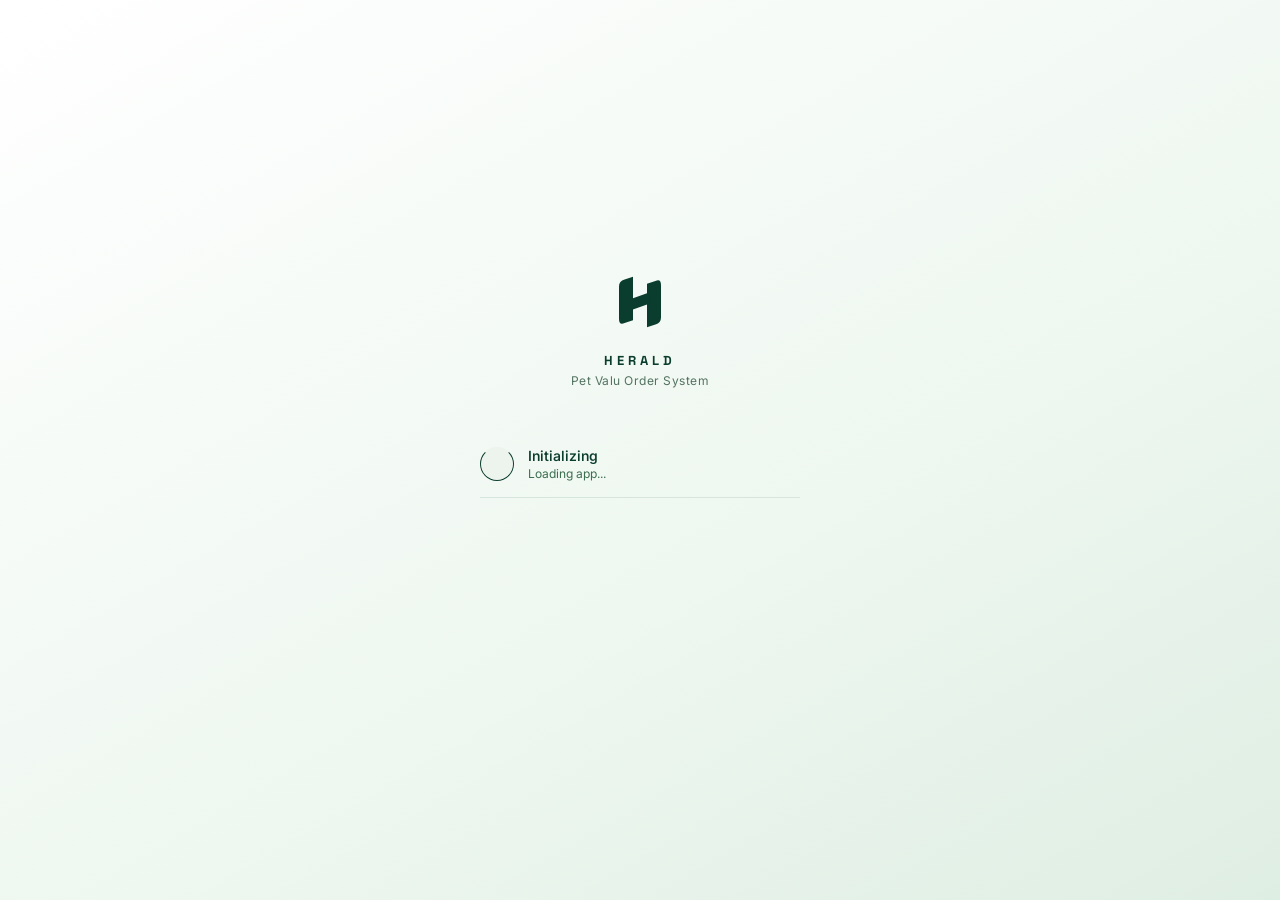
==== commit 8a31d8a4: "[codex] Apply Forest Petal to app and portal beta screens" ====
--- a/index.html
+++ b/index.html
@@ -6,12 +6,12 @@
 <meta name="mobile-web-app-capable" content="yes">
 <meta name="apple-mobile-web-app-capable" content="yes">
 <meta name="apple-mobile-web-app-status-bar-style" content="black-translucent">
-<meta name="apple-mobile-web-app-title" content="Project: Herald">
-<meta name="theme-color" content="#f1f6f2">
+<meta name="apple-mobile-web-app-title" content="Herald">
+<meta name="theme-color" content="#f1f8f3">
 <link rel="manifest" href="manifest.json">
 <link rel="apple-touch-icon" href="apple-touch-icon.png">
-<title>Project: Herald</title>
-<link href="https://fonts.googleapis.com/css2?family=Bricolage+Grotesque:opsz,wght@12..96,400;12..96,500;12..96,600;12..96,700;12..96,800&family=Outfit:wght@400;500;600;700;800&family=IBM+Plex+Mono:wght@400;500;600;700&display=swap" rel="stylesheet">
+<title>Herald</title>
+<link href="https://fonts.googleapis.com/css2?family=Inter:wght@400;500;550;600;650;700&family=Space+Grotesk:wght@400;500;600;700&family=DM+Mono:wght@400;500&display=swap" rel="stylesheet">
 <style>
 :root {
   --bg:      #f1f6f2;
@@ -33,7 +33,7 @@
 }
 * { box-sizing: border-box; margin: 0; padding: 0; -webkit-tap-highlight-color: transparent; }
 html, body { height: 100%; overflow: hidden; background: var(--bg); }
-body { font-family: 'Outfit', sans-serif; color: var(--text); height: 100dvh; display: flex; flex-direction: column; -webkit-font-smoothing: antialiased; }
+body { font-family: 'Inter', sans-serif; color: var(--text); height: 100dvh; display: flex; flex-direction: column; -webkit-font-smoothing: antialiased; }
 body::before {
   content: '';
   position: fixed; inset: 0; z-index: -1; pointer-events: none;
@@ -95,17 +95,17 @@
 
 /* ── STORE SELECT ── */
 #s-store { justify-content: center; padding: 0 28px; background: radial-gradient(ellipse at 80% 10%, rgba(20,83,45,0.10) 0%, transparent 50%), radial-gradient(ellipse at 10% 90%, rgba(20,83,45,0.06) 0%, transparent 40%), var(--bg); }
-.brand-line { font-family: 'Bricolage Grotesque', sans-serif; font-size: 11px; font-weight: 700; letter-spacing: 3px; text-transform: uppercase; color: var(--accent); margin-bottom: 14px; text-align: center; }
-.store-heading { font-family: 'Bricolage Grotesque', sans-serif; font-size: 36px; font-weight: 800; color: var(--text); line-height: 1.06; margin-bottom: 44px; letter-spacing: -0.8px; text-align: center; }
+.brand-line { font-family: 'Space Grotesk', sans-serif; font-size: 11px; font-weight: 700; letter-spacing: 3px; text-transform: uppercase; color: var(--accent); margin-bottom: 14px; text-align: center; }
+.store-heading { font-family: 'Space Grotesk', sans-serif; font-size: 36px; font-weight: 800; color: var(--text); line-height: 1.06; margin-bottom: 44px; letter-spacing: -0.8px; text-align: center; }
 .store-list { width: 100%; display: flex; flex-direction: column; gap: 8px; margin-bottom: 20px; }
-.store-btn { width: 100%; padding: 18px 22px; background: var(--s1); border: 1px solid var(--border); border-radius: 16px; cursor: pointer; display: flex; align-items: center; justify-content: space-between; font-family: 'Outfit', sans-serif; position: relative; overflow: hidden; transition: transform 0.12s cubic-bezier(0.22,1,0.36,1), border-color 0.15s, background 0.15s; }
+.store-btn { width: 100%; padding: 18px 22px; background: var(--s1); border: 1px solid var(--border); border-radius: 16px; cursor: pointer; display: flex; align-items: center; justify-content: space-between; font-family: 'Inter', sans-serif; position: relative; overflow: hidden; transition: transform 0.12s cubic-bezier(0.22,1,0.36,1), border-color 0.15s, background 0.15s; }
 .store-btn::before { content: ''; position: absolute; left: 0; top: 0; bottom: 0; width: 3px; background: var(--accent); transform: scaleY(0); transition: transform 0.18s cubic-bezier(0.22,1,0.36,1); border-radius: 0 2px 2px 0; }
 .store-btn:active { background: var(--s2); border-color: var(--accent); transform: scale(0.98); }
 .store-btn:active::before { transform: scaleY(1); }
 .store-btn-name { font-size: 17px; font-weight: 700; color: var(--text); letter-spacing: -0.1px; }
 .store-btn-arr { font-size: 18px; color: var(--muted); font-weight: 600; transition: transform 0.15s, color 0.15s; }
 .store-btn:active .store-btn-arr { transform: translateX(3px); color: var(--accent); }
-.hist-link { width: 100%; background: transparent; border: 1.5px solid var(--border); border-radius: 14px; padding: 13px; font-family: 'Outfit', sans-serif; font-size: 14px; font-weight: 700; color: var(--text2); cursor: pointer; transition: border-color 0.15s, background 0.15s, transform 0.12s; }
+.hist-link { width: 100%; background: transparent; border: 1.5px solid var(--border); border-radius: 14px; padding: 13px; font-family: 'Inter', sans-serif; font-size: 14px; font-weight: 700; color: var(--text2); cursor: pointer; transition: border-color 0.15s, background 0.15s, transform 0.12s; }
 .hist-link:active { border-color: var(--accent); color: var(--accent); background: var(--accentd); transform: scale(0.98); }
 
 /* ── TOPBAR ── */
@@ -115,16 +115,16 @@
   background: var(--accent); border: none;
   border-radius: 10px; cursor: pointer; color: #fff;
   display: flex; align-items: center; gap: 6px;
-  flex-shrink: 0; font-family: 'Outfit', sans-serif;
+  flex-shrink: 0; font-family: 'Inter', sans-serif;
   font-size: 13px; font-weight: 800; letter-spacing: 0.1px;
   transition: background 0.12s, transform 0.1s;
 }
 .back-btn:active { background: var(--accent2); transform: scale(0.95); }
 .back-btn svg { width: 14px; height: 14px; stroke: currentColor; stroke-width: 3; fill: none; stroke-linecap: round; stroke-linejoin: round; }
 .topbar-center { flex: 1; }
-.topbar-name { font-family: 'Bricolage Grotesque', sans-serif; font-size: 16px; font-weight: 800; color: var(--text); line-height: 1.2; letter-spacing: -0.2px; }
+.topbar-name { font-family: 'Space Grotesk', sans-serif; font-size: 16px; font-weight: 800; color: var(--text); line-height: 1.2; letter-spacing: -0.2px; }
 .topbar-date { font-size: 11px; font-weight: 500; color: var(--muted); margin-top: 1px; }
-.topbar-title { font-family: 'Bricolage Grotesque', sans-serif; font-size: 16px; font-weight: 800; color: var(--text); text-align: center; letter-spacing: -0.2px; }
+.topbar-title { font-family: 'Space Grotesk', sans-serif; font-size: 16px; font-weight: 800; color: var(--text); text-align: center; letter-spacing: -0.2px; }
 
 /* ── ENTRY ITEMS LIST ── */
 .items-area { flex: 1; overflow-y: auto; padding: 8px 16px 4px; }
@@ -135,9 +135,9 @@
 .item-cell:active { background: var(--s3); }
 .item-cell.editing { background: var(--s2); border-color: var(--accent); box-shadow: 0 0 0 2px var(--accentd); }
 .item-cell.editing-blue { background: var(--s2); border-color: var(--blue); box-shadow: 0 0 0 2px var(--blued); }
-.ic-num  { font-family: 'IBM Plex Mono', monospace; font-size: 13px; font-weight: 500; color: var(--text); letter-spacing: 0.3px; }
-.ic-qty  { justify-content: center; font-family: 'Bricolage Grotesque', sans-serif; font-size: 16px; font-weight: 800; color: var(--accent); font-variant-numeric: tabular-nums; letter-spacing: -0.3px; }
-.ic-qoh  { justify-content: center; font-family: 'Bricolage Grotesque', sans-serif; font-size: 16px; font-weight: 800; color: var(--blue); font-variant-numeric: tabular-nums; letter-spacing: -0.3px; }
+.ic-num  { font-family: 'DM Mono', monospace; font-size: 13px; font-weight: 500; color: var(--text); letter-spacing: 0.3px; }
+.ic-qty  { justify-content: center; font-family: 'Space Grotesk', sans-serif; font-size: 16px; font-weight: 800; color: var(--accent); font-variant-numeric: tabular-nums; letter-spacing: -0.3px; }
+.ic-qoh  { justify-content: center; font-family: 'Space Grotesk', sans-serif; font-size: 16px; font-weight: 800; color: var(--blue); font-variant-numeric: tabular-nums; letter-spacing: -0.3px; }
 .del-btn { width: 32px; height: 32px; background: none; border: none; cursor: pointer; color: var(--muted); border-radius: 8px; display: flex; align-items: center; justify-content: center; flex-shrink: 0; transition: background 0.12s, color 0.12s, transform 0.1s; }
 .del-btn:active { background: var(--redd); color: var(--red); transform: scale(0.88); }
 .del-btn svg { width: 14px; height: 14px; stroke: currentColor; stroke-width: 2.5; fill: none; stroke-linecap: round; }
@@ -184,16 +184,16 @@
   padding: 18px 22px 22px; position: relative;
 }
 .cat-sheet-num {
-  font-family: 'IBM Plex Mono', monospace; font-size: 11px; font-weight: 600;
+  font-family: 'DM Mono', monospace; font-size: 11px; font-weight: 600;
   color: rgba(255,255,255,0.55); letter-spacing: 2.5px; margin-bottom: 8px;
   text-transform: uppercase;
 }
 .cat-sheet-title {
-  font-family: 'Bricolage Grotesque', sans-serif; font-size: 22px; font-weight: 800;
+  font-family: 'Space Grotesk', sans-serif; font-size: 22px; font-weight: 800;
   color: #fff; line-height: 1.2; letter-spacing: -0.4px;
 }
 .cat-sheet-sub {
-  font-family: 'Outfit', sans-serif; font-size: 14px; color: rgba(255,255,255,0.65);
+  font-family: 'Inter', sans-serif; font-size: 14px; color: rgba(255,255,255,0.65);
   margin-top: 7px; line-height: 1.4; font-weight: 500;
 }
 .cat-sheet-close {
@@ -226,31 +226,31 @@
   to   { opacity: 1; transform: translateY(0) scale(1); }
 }
 .cat-stat-label {
-  font-family: 'Outfit', sans-serif; font-size: 10px; font-weight: 700;
+  font-family: 'Inter', sans-serif; font-size: 10px; font-weight: 700;
   text-transform: uppercase; letter-spacing: 1.5px; color: var(--muted); margin-bottom: 6px;
 }
 .cat-stat-val {
-  font-family: 'Bricolage Grotesque', sans-serif; font-size: 20px; font-weight: 800;
+  font-family: 'Space Grotesk', sans-serif; font-size: 20px; font-weight: 800;
   color: var(--text); letter-spacing: -0.3px; line-height: 1.1;
 }
 .cat-stat-val.accent { color: var(--accent); }
-.cat-stat-val.mono { font-family: 'IBM Plex Mono', monospace; font-size: 16px; font-weight: 600; letter-spacing: 0.5px; }
+.cat-stat-val.mono { font-family: 'DM Mono', monospace; font-size: 16px; font-weight: 600; letter-spacing: 0.5px; }
 .cat-status-row { 
   display: flex; align-items: center; gap: 10px;
   padding: 12px 16px; background: var(--s2); border-radius: 14px;
   border: 1px solid var(--border);
   animation: catStatIn 0.3s cubic-bezier(0.22,1,0.36,1) 0.22s both;
 }
-.cat-status-label { font-family: 'Outfit', sans-serif; font-size: 11px; font-weight: 700; text-transform: uppercase; letter-spacing: 1.5px; color: var(--muted); flex: 1; }
+.cat-status-label { font-family: 'Inter', sans-serif; font-size: 11px; font-weight: 700; text-transform: uppercase; letter-spacing: 1.5px; color: var(--muted); flex: 1; }
 .cat-status-chip {
   display: inline-flex; align-items: center; gap: 5px;
   padding: 5px 12px; border-radius: 99px; font-size: 12px; font-weight: 700;
-  font-family: 'Outfit', sans-serif; letter-spacing: 0.4px;
+  font-family: 'Inter', sans-serif; letter-spacing: 0.4px;
 }
 .cat-status-chip.normal { background: var(--accentd); color: var(--accent); border: 1px solid rgba(20,83,45,0.3); }
 .cat-status-chip.warn   { background: rgba(180,115,0,0.1); color: #8a5c00; border: 1px solid rgba(180,115,0,0.3); }
 .cat-status-chip.danger { background: var(--redd); color: var(--red); border: 1px solid rgba(197,48,48,0.25); }
-/* Fixed price row — always at top of sheet body, never reflows */
+/* Fixed price row : always at top of sheet body, never reflows */
 .cat-price-row {
   display: flex; align-items: stretch;
   background: linear-gradient(135deg, var(--accent) 0%, #1c7a42 100%);
@@ -259,11 +259,11 @@
 }
 .cat-price-card { flex: 1; padding: 16px 18px; display: flex; flex-direction: column; gap: 6px; }
 .cat-price-divider { width: 1px; background: rgba(255,255,255,0.18); margin: 12px 0; }
-.cat-price-label { font-family: 'Outfit', sans-serif; font-size: 10px; font-weight: 700; text-transform: uppercase; letter-spacing: 2px; color: rgba(255,255,255,0.6); }
-.cat-price-val { font-family: 'Bricolage Grotesque', sans-serif; font-size: 26px; font-weight: 800; color: #fff; letter-spacing: -0.5px; line-height: 1; }
+.cat-price-label { font-family: 'Inter', sans-serif; font-size: 10px; font-weight: 700; text-transform: uppercase; letter-spacing: 2px; color: rgba(255,255,255,0.6); }
+.cat-price-val { font-family: 'Space Grotesk', sans-serif; font-size: 26px; font-weight: 800; color: #fff; letter-spacing: -0.5px; line-height: 1; }
 /* Size chip */
 .size-chip {
-  display: inline-block; font-family: 'IBM Plex Mono', monospace;
+  display: inline-block; font-family: 'DM Mono', monospace;
   font-size: 10px; font-weight: 600; color: var(--text2);
   background: var(--s3); border-radius: 5px;
   padding: 1px 5px; margin-left: 5px; vertical-align: middle;
@@ -276,12 +276,12 @@
 .cat-search-input {
   width: 100%; background: var(--s2); border: 1px solid var(--border);
   border-radius: 14px; padding: 14px 44px 14px 18px;
-  font-family: 'IBM Plex Mono', monospace; font-size: 20px; font-weight: 600;
+  font-family: 'DM Mono', monospace; font-size: 20px; font-weight: 600;
   color: var(--text); outline: none; letter-spacing: 1px;
   transition: border-color 0.15s, box-shadow 0.15s;
 }
 .cat-search-input:focus { border-color: var(--accent); box-shadow: 0 0 0 3px var(--accentd); }
-.cat-search-input::placeholder { color: var(--muted); font-size: 15px; font-weight: 500; letter-spacing: 0; font-family: 'Outfit', sans-serif; }
+.cat-search-input::placeholder { color: var(--muted); font-size: 15px; font-weight: 500; letter-spacing: 0; font-family: 'Inter', sans-serif; }
 .cat-search-clear {
   position: absolute; right: 30px; top: 50%; transform: translateY(-50%);
   background: var(--s3); border: none; border-radius: 50%; width: 22px; height: 22px;
@@ -299,10 +299,10 @@
 }
 .cat-result-item:active { background: var(--s2); border-color: var(--accent); }
 .cat-ri-left {}
-.cat-ri-num { font-family: 'IBM Plex Mono', monospace; font-size: 11px; font-weight: 600; color: var(--accent); margin-bottom: 3px; letter-spacing: 0.5px; }
-.cat-ri-desc { font-size: 14px; font-weight: 700; color: var(--text); line-height: 1.2; font-family: 'Outfit', sans-serif; }
+.cat-ri-num { font-family: 'DM Mono', monospace; font-size: 11px; font-weight: 600; color: var(--accent); margin-bottom: 3px; letter-spacing: 0.5px; }
+.cat-ri-desc { font-size: 14px; font-weight: 700; color: var(--text); line-height: 1.2; font-family: 'Inter', sans-serif; }
 .cat-ri-brand { font-size: 12px; color: var(--muted); margin-top: 2px; font-weight: 500; }
-.cat-ri-right { font-family: 'IBM Plex Mono', monospace; font-size: 13px; font-weight: 600; color: var(--text2); flex-shrink: 0; margin-left: 12px; }
+.cat-ri-right { font-family: 'DM Mono', monospace; font-size: 13px; font-weight: 600; color: var(--text2); flex-shrink: 0; margin-left: 12px; }
 .cat-status { padding: 8px 18px 4px; font-size: 11px; font-weight: 600; color: var(--muted); letter-spacing: 0.3px; flex-shrink: 0; }
 .cat-empty-state { flex: 1; display: flex; flex-direction: column; align-items: center; justify-content: center; padding: 40px 20px; color: var(--muted); font-size: 14px; font-weight: 500; text-align: center; }
 .cat-empty-state .icon { font-size: 36px; margin-bottom: 12px; opacity: 0.2; }
@@ -312,34 +312,34 @@
 .step-track { display: flex; gap: 6px; margin-bottom: 36px; }
 .step-seg { height: 3px; border-radius: 99px; background: var(--s3); flex: 1; transition: background 0.25s; }
 .step-seg.active, .step-seg.done { background: var(--accent); }
-.e-field-label { font-family: 'Outfit', sans-serif; font-size: 10px; font-weight: 800; text-transform: uppercase; letter-spacing: 2.5px; color: var(--accent); margin-bottom: 12px; }
+.e-field-label { font-family: 'Inter', sans-serif; font-size: 10px; font-weight: 800; text-transform: uppercase; letter-spacing: 2.5px; color: var(--accent); margin-bottom: 12px; }
 .e-field-label.blue-lbl  { color: var(--blue); }
 .e-field-label.edit-lbl  { color: var(--text2); }
-.e-value { font-family: 'Bricolage Grotesque', sans-serif; font-size: 58px; font-weight: 800; color: var(--text); line-height: 1; margin-bottom: 10px; min-height: 64px; display: flex; align-items: center; word-break: break-all; letter-spacing: -2px; font-variant-numeric: tabular-nums; }
-.e-value.dim { color: var(--border2); font-family: 'Outfit', sans-serif; font-size: 22px; font-weight: 500; letter-spacing: 0; }
+.e-value { font-family: 'Space Grotesk', sans-serif; font-size: 58px; font-weight: 800; color: var(--text); line-height: 1; margin-bottom: 10px; min-height: 64px; display: flex; align-items: center; word-break: break-all; letter-spacing: -2px; font-variant-numeric: tabular-nums; }
+.e-value.dim { color: var(--border2); font-family: 'Inter', sans-serif; font-size: 22px; font-weight: 500; letter-spacing: 0; }
 .e-cursor { display: inline-block; width: 3px; height: 44px; background: var(--accent); margin-left: 4px; vertical-align: middle; border-radius: 2px; animation: blink 1s step-end infinite; }
 .e-cursor.blue-cur { background: var(--blue); }
 @keyframes blink { 0%,100%{opacity:1}50%{opacity:0} }
 .e-context { display: flex; gap: 14px; flex-wrap: wrap; margin-top: 4px; }
 .e-ctx-chip { font-size: 12px; font-weight: 600; color: var(--muted); display: flex; align-items: center; gap: 5px; }
-.e-ctx-chip .cv { color: var(--text2); font-family: 'IBM Plex Mono', monospace; font-size: 12px; }
-.e-ctx-chip .ca { color: var(--accent); font-family: 'IBM Plex Mono', monospace; font-size: 12px; }
+.e-ctx-chip .cv { color: var(--text2); font-family: 'DM Mono', monospace; font-size: 12px; }
+.e-ctx-chip .ca { color: var(--accent); font-family: 'DM Mono', monospace; font-size: 12px; }
 
 /* ── NUMPAD ── */
 .numpad { flex-shrink: 0; background: var(--s1); border-top: 1px solid var(--border); box-shadow: 0 -4px 16px rgba(0,0,0,0.05); padding: 10px 14px 16px; display: grid; grid-template-columns: repeat(4,1fr); gap: 7px; }
-.k { background: var(--s2); border: 1px solid var(--border); border-radius: 12px; font-family: 'Bricolage Grotesque', sans-serif; font-size: 20px; font-weight: 700; color: var(--text); cursor: pointer; padding: 14px 0; display: flex; flex-direction: column; align-items: center; justify-content: center; gap: 3px; line-height: 1; user-select: none; transition: transform 0.07s; }
+.k { background: var(--s2); border: 1px solid var(--border); border-radius: 12px; font-family: 'Space Grotesk', sans-serif; font-size: 20px; font-weight: 700; color: var(--text); cursor: pointer; padding: 14px 0; display: flex; flex-direction: column; align-items: center; justify-content: center; gap: 3px; line-height: 1; user-select: none; transition: transform 0.07s; }
 .k:active { transform: scale(0.91); background: var(--s3); }
-.k.util { background: var(--bg); color: var(--text2); font-size: 13px; font-family: 'Outfit', sans-serif; font-weight: 700; border-color: var(--border); }
+.k.util { background: var(--bg); color: var(--text2); font-size: 13px; font-family: 'Inter', sans-serif; font-weight: 700; border-color: var(--border); }
 .k.util:active { background: var(--s2); }
-.k.kaccent { background: var(--accent); color: #fff; font-size: 13px; font-family: 'Outfit', sans-serif; font-weight: 800; border-color: var(--accent); }
+.k.kaccent { background: var(--accent); color: #fff; font-size: 13px; font-family: 'Inter', sans-serif; font-weight: 800; border-color: var(--accent); }
 .k.kaccent:active { background: var(--accent2); transform: scale(0.93); }
-.k.kblue { background: var(--blue); color: #fff; font-size: 13px; font-family: 'Outfit', sans-serif; font-weight: 800; border-color: var(--blue); }
-.k.kprev { background: var(--s3); color: var(--text2); font-size: 13px; font-family: 'Outfit', sans-serif; font-weight: 800; border-color: var(--border2); }
+.k.kblue { background: var(--blue); color: #fff; font-size: 13px; font-family: 'Inter', sans-serif; font-weight: 800; border-color: var(--blue); }
+.k.kprev { background: var(--s3); color: var(--text2); font-size: 13px; font-family: 'Inter', sans-serif; font-weight: 800; border-color: var(--border2); }
 .k.kprev:active { background: var(--border); transform: scale(0.93); }
 .k.kprev.disabled { opacity: 0.3; pointer-events: none; }
 .k.kblue:active { opacity: 0.85; transform: scale(0.93); }
-.k-sub { font-size: 9px; font-weight: 700; letter-spacing: 0.6px; opacity: 0.65; font-family: 'Outfit', sans-serif; }
-.k-review { grid-column: span 4; margin-top: 2px; width: 100%; padding: 15px; border-radius: 13px; border: none; font-family: 'Outfit', sans-serif; font-size: 15px; font-weight: 800; cursor: pointer; background: var(--s2); color: var(--muted); transition: background 0.2s, color 0.2s; }
+.k-sub { font-size: 9px; font-weight: 700; letter-spacing: 0.6px; opacity: 0.65; font-family: 'Inter', sans-serif; }
+.k-review { grid-column: span 4; margin-top: 2px; width: 100%; padding: 15px; border-radius: 13px; border: none; font-family: 'Inter', sans-serif; font-size: 15px; font-weight: 800; cursor: pointer; background: var(--s2); color: var(--muted); transition: background 0.2s, color 0.2s; }
 .k-review.on { background: var(--accent); color: #fff; }
 .k-review:active { opacity: 0.88; }
 
@@ -347,14 +347,14 @@
 /* ── CASES TOGGLE ── */
 .cases-toggle-row { display: none; justify-content: center; gap: 8px; padding: 8px 14px 0; }
 .cases-toggle-row.show { display: flex; }
-.cases-btn { flex: 1; padding: 10px 0; border-radius: 11px; border: 1px solid var(--border); background: var(--s2); font-family: 'Outfit', sans-serif; font-size: 13px; font-weight: 700; color: var(--text2); cursor: pointer; transition: all 0.15s; }
+.cases-btn { flex: 1; padding: 10px 0; border-radius: 11px; border: 1px solid var(--border); background: var(--s2); font-family: 'Inter', sans-serif; font-size: 13px; font-weight: 700; color: var(--text2); cursor: pointer; transition: all 0.15s; }
 .cases-btn.active { background: var(--accentd); border-color: var(--accent); color: var(--accent); }
 .cases-btn:active { opacity: 0.8; }
 
 /* ── QWERTY ── */
 .kbd-wrap { flex-shrink: 0; background: var(--s1); border-top: 1px solid var(--border); display: flex; flex-direction: column; }
 .kbd-toggle-bar { display: flex; justify-content: flex-end; padding: 8px 14px 4px; }
-.kbd-toggle { background: var(--s2); border: 1px solid var(--border); border-radius: 8px; padding: 5px 12px; font-family: 'Outfit', sans-serif; font-size: 11px; font-weight: 700; color: var(--text2); cursor: pointer; transition: background 0.12s; }
+.kbd-toggle { background: var(--s2); border: 1px solid var(--border); border-radius: 8px; padding: 5px 12px; font-family: 'Inter', sans-serif; font-size: 11px; font-weight: 700; color: var(--text2); cursor: pointer; transition: background 0.12s; }
 .kbd-toggle:active { background: var(--s3); }
 .kbd-toggle.active { color: var(--accent); border-color: var(--accent); background: var(--accentd); }
 .qwerty { padding: 6px 8px 10px; display: none; flex-direction: column; gap: 5px; }
@@ -362,20 +362,20 @@
 .qrow { display: flex; justify-content: center; gap: 4px; }
 .qk {
   background: var(--s2); border: 1px solid var(--border); border-radius: 8px;
-  font-family: 'Bricolage Grotesque', sans-serif; font-size: 15px; font-weight: 700; color: var(--text);
+  font-family: 'Space Grotesk', sans-serif; font-size: 15px; font-weight: 700; color: var(--text);
   cursor: pointer; padding: 10px 0; min-width: 30px; flex: 1; max-width: 36px;
   display: flex; align-items: center; justify-content: center;
   user-select: none; transition: transform 0.07s;
 }
 .qk:active { transform: scale(0.88); background: var(--s3); }
-.qk.wide { max-width: 52px; font-size: 11px; font-family: 'Outfit', sans-serif; font-weight: 700; color: var(--text2); background: var(--bg); }
+.qk.wide { max-width: 52px; font-size: 11px; font-family: 'Inter', sans-serif; font-weight: 700; color: var(--text2); background: var(--bg); }
 .qk.wide:active { background: var(--s2); }
 
 /* ── REVIEW SCREEN ── */
 #s-review { background: var(--bg); }
 .rev-scroll { flex: 1; overflow-y: auto; padding: 0 18px 12px; }
 .info-card { background: var(--s1); border: 1px solid var(--border); border-radius: 14px; box-shadow: 0 2px 12px rgba(0,0,0,0.06); padding: 14px 16px; display: flex; align-items: center; justify-content: space-between; margin: 14px 0 12px; }
-.ic-store { font-family: 'Bricolage Grotesque', sans-serif; font-size: 16px; font-weight: 800; color: var(--text); }
+.ic-store { font-family: 'Space Grotesk', sans-serif; font-size: 16px; font-weight: 800; color: var(--text); }
 .ic-meta  { font-size: 12px; font-weight: 500; color: var(--muted); margin-top: 3px; }
 .ic-badge { background: var(--accentd); border: 1px solid var(--accent); border-radius: 20px; padding: 4px 12px; font-size: 12px; font-weight: 700; color: var(--accent); }
 .rev-hint { font-size: 11px; font-weight: 600; color: var(--muted); text-align: center; margin-bottom: 10px; letter-spacing: 0.3px; }
@@ -389,9 +389,9 @@
 .rev-cell:active { background: var(--s3); transform: scale(0.97); }
 .rev-cell.editing { background: var(--s2); border-color: var(--accent); box-shadow: 0 0 0 2px var(--accentd); }
 .rev-cell.editing-blue { background: var(--s2); border-color: var(--blue); box-shadow: 0 0 0 2px var(--blued); }
-.rc-num   { font-family: 'IBM Plex Mono', monospace; font-size: 13px; font-weight: 500; color: var(--text); letter-spacing: 0.3px; }
-.rc-order { justify-content: center; font-family: 'Bricolage Grotesque', sans-serif; font-size: 18px; font-weight: 800; color: var(--accent); font-variant-numeric: tabular-nums; letter-spacing: -0.3px; }
-.rc-qoh   { justify-content: center; font-family: 'Bricolage Grotesque', sans-serif; font-size: 16px; font-weight: 700; color: var(--blue); font-variant-numeric: tabular-nums; letter-spacing: -0.3px; }
+.rc-num   { font-family: 'DM Mono', monospace; font-size: 13px; font-weight: 500; color: var(--text); letter-spacing: 0.3px; }
+.rc-order { justify-content: center; font-family: 'Space Grotesk', sans-serif; font-size: 18px; font-weight: 800; color: var(--accent); font-variant-numeric: tabular-nums; letter-spacing: -0.3px; }
+.rc-qoh   { justify-content: center; font-family: 'Space Grotesk', sans-serif; font-size: 16px; font-weight: 700; color: var(--blue); font-variant-numeric: tabular-nums; letter-spacing: -0.3px; }
 .rc-del   { width: 32px; height: 32px; background: none; border: none; cursor: pointer; color: var(--muted); border-radius: 8px; display: flex; align-items: center; justify-content: center; flex-shrink: 0; }
 .rc-del:active { background: var(--redd); color: var(--red); }
 .rc-del svg { width: 14px; height: 14px; stroke: currentColor; stroke-width: 2.5; fill: none; stroke-linecap: round; }
@@ -414,18 +414,18 @@
 .numpad-sheet-handle { width: 36px; height: 4px; background: var(--border2); border-radius: 99px; margin: 10px auto 12px; }
 .numpad-edit-header { padding: 0 4px 12px; display: flex; align-items: center; justify-content: space-between; }
 .neh-label { font-size: 11px; font-weight: 700; text-transform: uppercase; letter-spacing: 1.5px; color: var(--text2); }
-.neh-val { font-family: 'Bricolage Grotesque', sans-serif; font-size: 28px; font-weight: 800; color: var(--text); display: flex; align-items: center; letter-spacing: -0.5px; font-variant-numeric: tabular-nums; }
-.neh-cancel { background: none; border: 1px solid var(--border); border-radius: 8px; padding: 6px 14px; font-family: 'Outfit', sans-serif; font-size: 12px; font-weight: 700; color: var(--text2); cursor: pointer; }
+.neh-val { font-family: 'Space Grotesk', sans-serif; font-size: 28px; font-weight: 800; color: var(--text); display: flex; align-items: center; letter-spacing: -0.5px; font-variant-numeric: tabular-nums; }
+.neh-cancel { background: none; border: 1px solid var(--border); border-radius: 8px; padding: 6px 14px; font-family: 'Inter', sans-serif; font-size: 12px; font-weight: 700; color: var(--text2); cursor: pointer; }
 .neh-cancel:active { background: var(--s3); }
 .overlay-numpad { display: grid; grid-template-columns: repeat(4,1fr); gap: 7px; }
 
 /* Review actions */
 .rev-actions { padding: 10px 18px 24px; display: flex; flex-direction: column; gap: 9px; flex-shrink: 0; border-top: 1px solid var(--border); }
-.btn-primary   { padding: 16px; border-radius: 13px; border: none; font-family: 'Outfit', sans-serif; font-size: 15px; font-weight: 800; cursor: pointer; background: var(--accent); color: #fff; transition: transform 0.1s, background 0.12s; }
+.btn-primary   { padding: 16px; border-radius: 13px; border: none; font-family: 'Inter', sans-serif; font-size: 15px; font-weight: 800; cursor: pointer; background: var(--accent); color: #fff; transition: transform 0.1s, background 0.12s; }
 .btn-primary:active { opacity: 0.9; transform: scale(0.98); }
-.btn-secondary { padding: 14px; border-radius: 13px; border: 1px solid var(--border); font-family: 'Outfit', sans-serif; font-size: 14px; font-weight: 700; cursor: pointer; background: var(--s1); color: var(--text2); transition: background 0.12s, transform 0.1s; }
+.btn-secondary { padding: 14px; border-radius: 13px; border: 1px solid var(--border); font-family: 'Inter', sans-serif; font-size: 14px; font-weight: 700; cursor: pointer; background: var(--s1); color: var(--text2); transition: background 0.12s, transform 0.1s; }
 .btn-secondary:active { background: var(--s2); transform: scale(0.98); }
-.btn-ghost     { padding: 13px; border-radius: 13px; border: none; font-family: 'Outfit', sans-serif; font-size: 14px; font-weight: 700; cursor: pointer; background: transparent; color: var(--muted); transition: color 0.12s; }
+.btn-ghost     { padding: 13px; border-radius: 13px; border: none; font-family: 'Inter', sans-serif; font-size: 14px; font-weight: 700; cursor: pointer; background: transparent; color: var(--muted); transition: color 0.12s; }
 
 /* ── HISTORY ── */
 .hist-scroll { flex: 1; overflow-y: auto; padding: 14px 20px; }
@@ -437,9 +437,9 @@
 .hc-op   { font-size: 12px; font-weight: 600; color: var(--accent); margin-top: 3px; }
 .hc-meta { font-size: 12px; font-weight: 500; color: var(--text2); margin-top: 3px; }
 .hc-right { display: flex; align-items: center; gap: 10px; }
-.hc-cnt  { font-size: 12px; font-weight: 700; color: var(--text2); font-family: 'IBM Plex Mono', monospace; background: var(--s3); border-radius: 20px; padding: 2px 9px; }
+.hc-cnt  { font-size: 12px; font-weight: 700; color: var(--text2); font-family: 'DM Mono', monospace; background: var(--s3); border-radius: 20px; padding: 2px 9px; }
 .hc-arr  { color: var(--accent); font-size: 18px; font-weight: 700; }
-.hc-del  { background: none; border: none; color: var(--muted); cursor: pointer; font-size: 13px; padding: 5px 7px; border-radius: 7px; font-family: 'Outfit', sans-serif; }
+.hc-del  { background: none; border: none; color: var(--muted); cursor: pointer; font-size: 13px; padding: 5px 7px; border-radius: 7px; font-family: 'Inter', sans-serif; }
 .hc-del:active { background: var(--redd); color: var(--red); }
 .empty { text-align: center; padding: 52px 0; color: var(--text2); }
 .empty p { font-size: 14px; font-weight: 600; line-height: 1.5; margin-top: 10px; }
@@ -456,13 +456,13 @@
 .t-head div:nth-child(2), .t-head div:nth-child(3) { text-align: center; }
 .t-row { display: grid; grid-template-columns: 1fr 64px 64px 26px; padding: 12px 6px; border-bottom: 1px solid var(--border); align-items: center; }
 .t-row:last-child { border-bottom: none; }
-.t-item  { font-family: 'IBM Plex Mono', monospace; font-size: 13px; font-weight: 500; color: var(--text); letter-spacing: 0.3px; }
-.t-order { text-align: center; font-family: 'Bricolage Grotesque', sans-serif; font-size: 18px; font-weight: 800; color: var(--accent); font-variant-numeric: tabular-nums; letter-spacing: -0.3px; }
-.t-qoh   { text-align: center; font-family: 'Bricolage Grotesque', sans-serif; font-size: 16px; font-weight: 700; color: var(--blue); font-variant-numeric: tabular-nums; letter-spacing: -0.3px; }
+.t-item  { font-family: 'DM Mono', monospace; font-size: 13px; font-weight: 500; color: var(--text); letter-spacing: 0.3px; }
+.t-order { text-align: center; font-family: 'Space Grotesk', sans-serif; font-size: 18px; font-weight: 800; color: var(--accent); font-variant-numeric: tabular-nums; letter-spacing: -0.3px; }
+.t-qoh   { text-align: center; font-family: 'Space Grotesk', sans-serif; font-size: 16px; font-weight: 700; color: var(--blue); font-variant-numeric: tabular-nums; letter-spacing: -0.3px; }
 .past-actions { padding: 14px 20px 28px; display: flex; flex-direction: column; gap: 9px; flex-shrink: 0; }
 
 /* ── TOAST ── */
-#toast { position: fixed; bottom: 22px; left: 50%; transform: translateX(-50%) translateY(20px) scale(0.94); background: var(--text); border: none; color: #f1f6f2; padding: 11px 22px; border-radius: 99px; font-weight: 700; font-size: 13px; font-family: 'Outfit', sans-serif; white-space: nowrap; z-index: 999; opacity: 0; transition: all 0.26s cubic-bezier(0.22,1,0.36,1); pointer-events: none; box-shadow: 0 8px 28px rgba(0,0,0,0.22); }
+#toast { position: fixed; bottom: 22px; left: 50%; transform: translateX(-50%) translateY(20px) scale(0.94); background: var(--text); border: none; color: #f1f6f2; padding: 11px 22px; border-radius: 99px; font-weight: 700; font-size: 13px; font-family: 'Inter', sans-serif; white-space: nowrap; z-index: 999; opacity: 0; transition: all 0.26s cubic-bezier(0.22,1,0.36,1); pointer-events: none; box-shadow: 0 8px 28px rgba(0,0,0,0.22); }
 #toast.show { opacity: 1; transform: translateX(-50%) translateY(0) scale(1); }
 #toast.show { opacity: 1; transform: translateX(-50%) translateY(0); }
 
@@ -475,14 +475,14 @@
   padding: 48px 32px;
 }
 .su-logo {
-  font-family: 'Bricolage Grotesque', sans-serif;
+  font-family: 'Space Grotesk', sans-serif;
   font-size: 13px; font-weight: 800;
   letter-spacing: 4px; text-transform: uppercase;
   color: var(--accent); margin-bottom: 8px;
   opacity: 0; animation: suFadeUp 0.8s cubic-bezier(0.22,1,0.36,1) forwards 0.2s;
 }
 .su-tagline {
-  font-family: 'Outfit', sans-serif;
+  font-family: 'Inter', sans-serif;
   font-size: 12px; color: var(--muted); margin-bottom: 44px;
   opacity: 0; animation: suFadeUp 0.8s cubic-bezier(0.22,1,0.36,1) forwards 0.45s;
   letter-spacing: 0.5px;
@@ -509,8 +509,8 @@
 .su-icon.ok   { background: var(--accentd); border-color: var(--accent); }
 .su-icon.warn { background: rgba(180,115,0,0.1); border-color: #b47300; }
 .su-icon.err  { background: var(--redd); border-color: var(--red); }
-.su-label { font-family: 'Outfit', sans-serif; font-size: 14px; font-weight: 700; color: var(--text); }
-.su-sub   { font-family: 'Outfit', sans-serif; font-size: 12px; color: var(--text2); margin-top: 2px; min-height: 16px; }
+.su-label { font-family: 'Inter', sans-serif; font-size: 14px; font-weight: 700; color: var(--text); }
+.su-sub   { font-family: 'Inter', sans-serif; font-size: 12px; color: var(--text2); margin-top: 2px; min-height: 16px; }
 @keyframes suFadeUp {
   from { opacity: 0; transform: translateY(12px); }
   to   { opacity: 1; transform: translateY(0); }
@@ -521,7 +521,7 @@
 
 /* ── ENTRY INPUT (cursor positioning) ── */
 #eInput {
-  font-family: 'Bricolage Grotesque', sans-serif;
+  font-family: 'Space Grotesk', sans-serif;
   font-size: 58px; font-weight: 800; color: var(--text);
   background: transparent; border: none; outline: none;
   width: 100%; padding: 0; margin: 0 0 10px 0;
@@ -535,7 +535,7 @@
 #eInput.qoh-mode  { caret-color: var(--blue); }
 #eInput.edit-mode { color: var(--text2); }
 #eInput::placeholder {
-  font-family: 'Outfit', sans-serif; font-size: 22px;
+  font-family: 'Inter', sans-serif; font-size: 22px;
   font-weight: 500; color: var(--border2);
   letter-spacing: 0; font-variant-numeric: normal;
 }
@@ -550,18 +550,20 @@
 .sanity-handle { width:40px; height:4px; background:var(--border2); border-radius:99px; margin:12px auto 16px; }
 .sanity-header { display:flex; align-items:center; gap:12px; padding:0 22px 12px; border-bottom:1px solid var(--border); }
 .sanity-emoji  { font-size:22px; flex-shrink:0; }
-.sanity-title  { font-family:'Syne',sans-serif; font-size:17px; font-weight:800; color:var(--text); }
+.sanity-title  { font-family:'Space Grotesk',sans-serif; font-size:17px; font-weight:800; color:var(--text); }
 .sanity-body   { padding:16px 22px 20px; }
-.sanity-item   { font-family:'JetBrains Mono',monospace; font-size:12px; font-weight:700; color:var(--accent); letter-spacing:1px; margin-bottom:6px; }
+.sanity-item   { font-family:'DM Mono',monospace; font-size:12px; font-weight:700; color:var(--accent); letter-spacing:1px; margin-bottom:6px; }
 .sanity-msg    { font-size:14px; color:var(--text2); line-height:1.65; }
 .sanity-msg b  { color:var(--text); font-weight:700; }
 .sanity-btns   { display:flex; gap:10px; padding:0 18px; }
-.sanity-btn-sec  { flex:1; padding:15px; background:var(--s2); color:var(--text2); border:1px solid var(--border); border-radius:13px; font-family:'Figtree',sans-serif; font-size:14px; font-weight:700; cursor:pointer; }
+.sanity-btn-sec  { flex:1; padding:15px; background:var(--s2); color:var(--text2); border:1px solid var(--border); border-radius:13px; font-family:'Inter',sans-serif; font-size:14px; font-weight:700; cursor:pointer; }
 .sanity-btn-sec:active { background:var(--s3); }
-.sanity-btn-pri  { flex:1; padding:15px; border:none; border-radius:13px; font-family:'Figtree',sans-serif; font-size:14px; font-weight:800; cursor:pointer; }
-.sanity-btn-danger { background:var(--redd); color:var(--red); border:1px solid rgba(255,94,122,0.3); border-radius:13px; flex:1; padding:15px; font-family:'Figtree',sans-serif; font-size:14px; font-weight:700; cursor:pointer; }
+.sanity-btn-pri  { flex:1; padding:15px; border:none; border-radius:13px; font-family:'Inter',sans-serif; font-size:14px; font-weight:800; cursor:pointer; }
+.sanity-btn-danger { background:var(--redd); color:var(--red); border:1px solid rgba(255,94,122,0.3); border-radius:13px; flex:1; padding:15px; font-family:'Inter',sans-serif; font-size:14px; font-weight:700; cursor:pointer; }
 .sanity-btn-danger:active { opacity:0.8; }
 </style>
+<link rel="stylesheet" href="herald-theme.css?v=3.1.0">
+<link rel="icon" href="herald-logo.svg" type="image/svg+xml">
 </head>
 <body>
 
@@ -569,10 +571,10 @@
 <!-- ══ STARTUP SCREEN ══ -->
 <div id="startupScreen">
   <div style="margin-bottom:16px;opacity:0;animation:suFadeUp 0.7s cubic-bezier(0.22,1,0.36,1) forwards 0s">
-    <img src="[data-uri]" width="130" height="130" style="display:block" alt="Herald">
+    <img class="hf-logo" src="herald-logo.svg" alt="Herald" style="width:56px;height:60px">
   </div>
   <div style="text-align:center;opacity:0;animation:suFadeUp 0.8s cubic-bezier(0.22,1,0.36,1) forwards 0.2s;margin-bottom:4px">
-    <div class="su-logo" style="margin-bottom:0">Project: Herald</div>
+    <div class="su-logo" style="margin-bottom:0">Herald</div>
   </div>
   <div class="su-tagline">Pet Valu Order System</div>
   <div class="su-steps">
@@ -600,34 +602,16 @@
   </div>
 </div>
 
-<div id="s-operator" class="screen active" style="justify-content:center;padding:0 28px 48px">
-  <div style="display:flex;flex-direction:column;align-items:center;text-align:center;width:100%;gap:0">
-
-    <!-- Dog logo -->
-    <div style="margin-bottom:24px;opacity:0;animation:suFadeUp 0.7s cubic-bezier(0.22,1,0.36,1) forwards 0.1s">
-      <img src="[data-uri]" width="180" height="180" style="display:block" alt="Herald">
-    </div>
-
-    <!-- Title + version -->
-    <div style="opacity:0;animation:suFadeUp 0.7s cubic-bezier(0.22,1,0.36,1) forwards 0.2s;margin-bottom:32px">
-      <div class="brand-line" style="font-size:16px;letter-spacing:5px;margin-bottom:10px">Project: Herald</div>
-      <div id="appVersionBadge" style="font-family:'IBM Plex Mono',monospace;font-size:14px;font-weight:600;color:var(--muted);letter-spacing:2px">v3.0.1</div>
-    </div>
-
-    <!-- Heading -->
-    <div class="store-heading" style="opacity:0;animation:suFadeUp 0.7s cubic-bezier(0.22,1,0.36,1) forwards 0.3s;margin-bottom:28px">Who is doing<br>the order?</div>
-
-    <!-- Operator buttons -->
-    <div class="store-list" style="opacity:0;animation:suFadeUp 0.7s cubic-bezier(0.22,1,0.36,1) forwards 0.4s">
-      <button class="store-btn" onclick="selectOperator('Nipun')"><span class="store-btn-name">Nipun</span><span class="store-btn-arr">›</span></button>
-      <button class="store-btn" onclick="selectOperator('Shruti')"><span class="store-btn-name">Shruti</span><span class="store-btn-arr">›</span></button>
-    </div>
-  </div>
-  <div style="position:absolute;bottom:60px;left:28px;right:28px;display:flex;gap:10px">
-    <button class="hist-link" style="flex:1" onclick="goTo('s-history'); renderHist()">Past Orders</button>
-    <button class="hist-link" style="flex:1" onclick="goTo('s-catalog')">Browse Catalog</button>
-  </div>
-  <div style="position:absolute;bottom:28px;left:0;right:0;text-align:center;font-size:11px;color:var(--muted);letter-spacing:0.5px;font-family:'Outfit',sans-serif">made by <span style="color:var(--text2);font-weight:600">Ketan Vashisht</span></div>
+<div id="s-operator" class="screen active">
+  <header class="hf-home-head"><div class="hf-brand"><img class="hf-logo" src="herald-logo.svg" alt="">Herald</div><time id="hfDate"></time></header>
+  <div class="hf-caption">Who's ordering?</div>
+  <div class="hf-operators"><button data-hf-operator="Nipun" aria-pressed="true">Papa</button><button data-hf-operator="Shruti" aria-pressed="false">Mumma</button></div>
+  <h1 class="hf-greeting" id="hfGreeting">Namaste, Papa.</h1>
+  <p class="hf-message" data-hf-message>Aaj kis store ka order karna hai?</p>
+  <div class="hf-home-grid" id="hfHomeStores"></div>
+  <!-- herald-portal-entry -->
+  <nav class="hf-home-nav" aria-label="Home navigation"><button onclick="goTo('s-history'); renderHist()">Past orders</button><button onclick="goTo('s-catalog')">Browse catalog</button></nav>
+  <div class="hf-version" id="appVersionBadge">v3.1.0</div>
 </div>
 
 <div id="s-store" class="screen" style="position:relative;justify-content:center;padding:0 28px 48px">
@@ -639,7 +623,7 @@
   </div>
   <div style="width:100%">
     <div class="store-heading" style="margin-bottom:28px;text-align:center">Which store<br>today?</div>
-    <div class="store-list" id="storeList"></div>
+    <p class="hf-message" data-hf-message></p><div class="store-list" id="storeList"></div>
 
   </div>
 </div>
@@ -647,7 +631,7 @@
 <!-- ══ ENTRY ══ -->
 <div id="s-entry" class="screen">
   <div class="topbar">
-    <button class="back-btn" onclick="goTo('s-store')">
+    <button class="back-btn" onclick="goTo('s-operator')">
       <svg viewBox="0 0 24 24"><polyline points="15 18 9 12 15 6"/></svg>
       Back
     </button>
@@ -658,6 +642,7 @@
     <div style="width:10px"></div>
   </div>
 
+  <p class="hf-message hf-entry-message" data-hf-message style="margin:9px 20px 0"></p>
   <!-- Items always visible -->
   <div class="items-area" id="itemsArea">
     <div class="items-list-hdr"><div>Item #</div><div>Order</div><div>On Hand</div><div></div><div></div></div>
@@ -758,22 +743,22 @@
     </div>
     <div style="padding:0 4px 8px">
       <input id="rSearch" type="text" placeholder="Search item # to locate in order..." oninput="filterReview(this.value)"
-        style="width:100%;box-sizing:border-box;background:var(--s2);border:1px solid var(--border);border-radius:10px;padding:10px 14px;color:var(--text);font-family:'Outfit', sans-serif;font-size:15px;outline:none">
-    </div>
-    <div class="rev-hint">Tap any cell to edit</div>
+        style="width:100%;box-sizing:border-box;background:var(--s2);border:1px solid var(--border);border-radius:10px;padding:10px 14px;color:var(--text);font-family:'Inter', sans-serif;font-size:15px;outline:none">
+    </div>
+    <p class="hf-message" data-hf-message></p><div class="rev-hint">Tap any cell to edit</div>
     <div class="rev-t-head"><div>Item #</div><div>Order</div><div>On Hand</div><div></div><div></div></div>
     <div id="rList"></div>
   </div>
 
   <div style="padding:10px 18px 4px;flex-shrink:0;display:flex;gap:8px">
     <button class="btn-ghost" style="flex:1" onclick="goTo('s-entry')">Continue Adding Items</button>
-    <button onclick="openExport('review')" style="display:flex;align-items:center;gap:8px;padding:12px 20px;background:var(--accent);color:#fff;border:none;border-radius:14px;font-family:'Outfit', sans-serif;font-size:15px;font-weight:700;cursor:pointer;flex-shrink:0">
+    <button onclick="openExport('review')" style="display:flex;align-items:center;gap:8px;padding:12px 20px;background:var(--accent);color:#fff;border:none;border-radius:14px;font-family:'Inter', sans-serif;font-size:15px;font-weight:700;cursor:pointer;flex-shrink:0">
       <svg viewBox="0 0 24 24" width="16" height="16" fill="none" stroke="currentColor" stroke-width="2.5"><polyline points="18 15 12 9 6 15"/></svg>
       Export
     </button>
   </div>
   <div style="padding:0 18px 12px;flex-shrink:0">
-    <button id="clearOrderBtn" onclick="confirmSaveAndClear()" disabled style="width:100%;padding:12px;background:transparent;color:var(--muted);border:1px solid var(--border);border-radius:14px;font-family:'Outfit', sans-serif;font-size:14px;font-weight:600;cursor:not-allowed;opacity:0.4;transition:all 0.2s">
+    <button id="clearOrderBtn" onclick="confirmSaveAndClear()" disabled style="width:100%;padding:12px;background:transparent;color:var(--muted);border:1px solid var(--border);border-radius:14px;font-family:'Inter', sans-serif;font-size:14px;font-weight:600;cursor:not-allowed;opacity:0.4;transition:all 0.2s">
       Clear Order &amp; Exit
     </button>
   </div>
@@ -794,15 +779,15 @@
   <div style="width:100%">
     <button onclick="goTo('s-history-local'); renderHistLocal()" style="width:100%;padding:20px 22px;background:var(--s2);border:1px solid var(--border);border-radius:16px;margin-bottom:14px;text-align:left;cursor:pointer;display:flex;align-items:center;justify-content:space-between">
       <div>
-        <div style="font-size:16px;font-weight:700;color:var(--text);font-family:'Outfit', sans-serif;margin-bottom:4px">This Device</div>
-        <div style="font-size:12px;color:var(--muted);font-family:'Outfit', sans-serif">Orders saved on this phone</div>
+        <div style="font-size:16px;font-weight:700;color:var(--text);font-family:'Inter', sans-serif;margin-bottom:4px">This Device</div>
+        <div style="font-size:12px;color:var(--muted);font-family:'Inter', sans-serif">Orders saved on this phone</div>
       </div>
       <span style="color:var(--accent);font-size:22px;font-weight:700">›</span>
     </button>
     <button onclick="goTo('s-history-cloud'); renderHistCloud()" style="width:100%;padding:20px 22px;background:var(--s2);border:1px solid var(--accent);border-radius:16px;text-align:left;cursor:pointer;display:flex;align-items:center;justify-content:space-between">
       <div>
-        <div style="font-size:16px;font-weight:700;color:var(--text);font-family:'Outfit', sans-serif;margin-bottom:4px">All Stores <span style="font-size:10px;font-weight:700;color:var(--accent);background:var(--accentd);border:1px solid var(--accent);border-radius:20px;padding:2px 8px;margin-left:6px;vertical-align:middle">LIVE</span></div>
-        <div style="font-size:12px;color:var(--muted);font-family:'Outfit', sans-serif">Uploaded orders from everyone</div>
+        <div style="font-size:16px;font-weight:700;color:var(--text);font-family:'Inter', sans-serif;margin-bottom:4px">All Stores <span style="font-size:10px;font-weight:700;color:var(--accent);background:var(--accentd);border:1px solid var(--accent);border-radius:20px;padding:2px 8px;margin-left:6px;vertical-align:middle">LIVE</span></div>
+        <div style="font-size:12px;color:var(--muted);font-family:'Inter', sans-serif">Uploaded orders from everyone</div>
       </div>
       <span style="color:var(--accent);font-size:22px;font-weight:700">›</span>
     </button>
@@ -823,7 +808,7 @@
   </div>
   <!-- Store filter dropdown trigger -->
   <div style="padding:10px 18px 0;flex-shrink:0">
-    <button id="localFilterBtn" onclick="toggleStoreFilter('local')" style="width:100%;padding:11px 16px;background:var(--s2);border:1px solid var(--border);border-radius:12px;color:var(--text2);font-family:'Outfit', sans-serif;font-size:14px;font-weight:600;cursor:pointer;display:flex;align-items:center;justify-content:space-between">
+    <button id="localFilterBtn" onclick="toggleStoreFilter('local')" style="width:100%;padding:11px 16px;background:var(--s2);border:1px solid var(--border);border-radius:12px;color:var(--text2);font-family:'Inter', sans-serif;font-size:14px;font-weight:600;cursor:pointer;display:flex;align-items:center;justify-content:space-between">
       <span id="localFilterLabel">All Stores</span>
       <svg id="localFilterArrow" viewBox="0 0 24 24" width="16" height="16" fill="none" stroke="currentColor" stroke-width="2.5" style="transition:transform 0.2s"><polyline points="6 9 12 15 18 9"/></svg>
     </button>
@@ -845,7 +830,7 @@
   </div>
   <!-- Store filter dropdown trigger -->
   <div style="padding:10px 18px 0;flex-shrink:0">
-    <button id="cloudFilterBtn" onclick="toggleStoreFilter('cloud')" style="width:100%;padding:11px 16px;background:var(--s2);border:1px solid var(--border);border-radius:12px;color:var(--text2);font-family:'Outfit', sans-serif;font-size:14px;font-weight:600;cursor:pointer;display:flex;align-items:center;justify-content:space-between">
+    <button id="cloudFilterBtn" onclick="toggleStoreFilter('cloud')" style="width:100%;padding:11px 16px;background:var(--s2);border:1px solid var(--border);border-radius:12px;color:var(--text2);font-family:'Inter', sans-serif;font-size:14px;font-weight:600;cursor:pointer;display:flex;align-items:center;justify-content:space-between">
       <span id="cloudFilterLabel">All Stores</span>
       <svg id="cloudFilterArrow" viewBox="0 0 24 24" width="16" height="16" fill="none" stroke="currentColor" stroke-width="2.5" style="transition:transform 0.2s"><polyline points="6 9 12 15 18 9"/></svg>
     </button>
@@ -877,13 +862,13 @@
     </div>
     <div style="padding:0 4px 8px">
       <input id="pSearch" type="text" placeholder="Search item # to locate in order..." oninput="filterPast(this.value)"
-        style="width:100%;box-sizing:border-box;background:var(--s2);border:1px solid var(--border);border-radius:10px;padding:10px 14px;color:var(--text);font-family:'Outfit', sans-serif;font-size:15px;outline:none">
+        style="width:100%;box-sizing:border-box;background:var(--s2);border:1px solid var(--border);border-radius:10px;padding:10px 14px;color:var(--text);font-family:'Inter', sans-serif;font-size:15px;outline:none">
     </div>
     <div class="t-head"><div>Item #</div><div>Order</div><div>On Hand</div><div></div></div>
     <div id="pList"></div>
   </div>
   <div style="padding:10px 18px 12px;flex-shrink:0">
-    <button onclick="openExport('past')" style="width:100%;display:flex;align-items:center;justify-content:center;gap:8px;padding:14px;background:var(--accent);color:#fff;border:none;border-radius:14px;font-family:'Outfit', sans-serif;font-size:15px;font-weight:700;cursor:pointer">
+    <button onclick="openExport('past')" style="width:100%;display:flex;align-items:center;justify-content:center;gap:8px;padding:14px;background:var(--accent);color:#fff;border:none;border-radius:14px;font-family:'Inter', sans-serif;font-size:15px;font-weight:700;cursor:pointer">
       <svg viewBox="0 0 24 24" width="16" height="16" fill="none" stroke="currentColor" stroke-width="2.5"><polyline points="18 15 12 9 6 15"/></svg>
       Export
     </button>
@@ -897,8 +882,8 @@
   <div style="font-size:17px;font-weight:700;color:var(--text);margin-bottom:6px">Uploaded to Drive ✓</div>
   <div style="font-size:14px;color:var(--text2);margin-bottom:20px;line-height:1.5">Clear this order and start fresh for the next one?</div>
   <div style="display:flex;gap:10px">
-    <button onclick="dismissSaveAndClear()" style="flex:1;padding:13px;background:var(--s2);color:var(--text2);border:1px solid var(--border);border-radius:12px;font-family:'Outfit', sans-serif;font-size:14px;font-weight:700;cursor:pointer">Keep Order</button>
-    <button onclick="confirmSaveAndClear()" style="flex:1;padding:13px;background:var(--accent);color:#fff;border:none;border-radius:12px;font-family:'Outfit', sans-serif;font-size:14px;font-weight:700;cursor:pointer">Clear Order</button>
+    <button onclick="dismissSaveAndClear()" style="flex:1;padding:13px;background:var(--s2);color:var(--text2);border:1px solid var(--border);border-radius:12px;font-family:'Inter', sans-serif;font-size:14px;font-weight:700;cursor:pointer">Keep Order</button>
+    <button onclick="confirmSaveAndClear()" style="flex:1;padding:13px;background:var(--accent);color:#fff;border:none;border-radius:12px;font-family:'Inter', sans-serif;font-size:14px;font-weight:700;cursor:pointer">Clear Order</button>
   </div>
 </div>
 
@@ -907,14 +892,14 @@
   <div style="width:40px;height:4px;background:var(--border);border-radius:99px;margin:12px auto 20px"></div>
   <div style="font-size:11px;font-weight:700;text-transform:uppercase;letter-spacing:1.5px;color:var(--muted);margin-bottom:14px">Export</div>
   <div style="display:flex;flex-direction:column;gap:10px">
-    <button id="exportDriveBtn" onclick="exportAction('drive')" style="width:100%;padding:15px;background:var(--accent);color:#fff;border:none;border-radius:14px;font-family:'Outfit', sans-serif;font-size:15px;font-weight:700;cursor:pointer;text-align:left;display:flex;align-items:center;gap:10px">
+    <button id="exportDriveBtn" onclick="exportAction('drive')" style="width:100%;padding:15px;background:var(--accent);color:#fff;border:none;border-radius:14px;font-family:'Inter', sans-serif;font-size:15px;font-weight:700;cursor:pointer;text-align:left;display:flex;align-items:center;gap:10px">
       <svg viewBox="0 0 24 24" width="18" height="18" fill="none" stroke="currentColor" stroke-width="2"><path d="M12 2L2 7l10 5 10-5-10-5z"/><path d="M2 17l10 5 10-5"/><path d="M2 12l10 5 10-5"/></svg>
       Upload to Google Drive
     </button>
-    <button onclick="exportAction('email')" style="width:100%;padding:14px;background:var(--s2);color:var(--text);border:1px solid var(--border);border-radius:14px;font-family:'Outfit', sans-serif;font-size:15px;font-weight:600;cursor:pointer;text-align:left">Send via Email</button>
-    <button onclick="exportAction('clipboard')" style="width:100%;padding:14px;background:var(--s2);color:var(--text);border:1px solid var(--border);border-radius:14px;font-family:'Outfit', sans-serif;font-size:15px;font-weight:600;cursor:pointer;text-align:left">Save to Clipboard</button>
-    <button onclick="exportAction('json')" style="width:100%;padding:14px;background:var(--s2);color:var(--text);border:1px solid var(--border);border-radius:14px;font-family:'Outfit', sans-serif;font-size:15px;font-weight:600;cursor:pointer;text-align:left">Save as .JSON</button>
-    <button onclick="exportAction('csv')" style="width:100%;padding:14px;background:var(--s2);color:var(--text);border:1px solid var(--border);border-radius:14px;font-family:'Outfit', sans-serif;font-size:15px;font-weight:600;cursor:pointer;text-align:left">Save as .CSV (Excel)</button>
+    <button onclick="exportAction('email')" style="width:100%;padding:14px;background:var(--s2);color:var(--text);border:1px solid var(--border);border-radius:14px;font-family:'Inter', sans-serif;font-size:15px;font-weight:600;cursor:pointer;text-align:left">Send via Email</button>
+    <button onclick="exportAction('clipboard')" style="width:100%;padding:14px;background:var(--s2);color:var(--text);border:1px solid var(--border);border-radius:14px;font-family:'Inter', sans-serif;font-size:15px;font-weight:600;cursor:pointer;text-align:left">Save to Clipboard</button>
+    <button onclick="exportAction('json')" style="width:100%;padding:14px;background:var(--s2);color:var(--text);border:1px solid var(--border);border-radius:14px;font-family:'Inter', sans-serif;font-size:15px;font-weight:600;cursor:pointer;text-align:left">Save as .JSON</button>
+    <button onclick="exportAction('csv')" style="width:100%;padding:14px;background:var(--s2);color:var(--text);border:1px solid var(--border);border-radius:14px;font-family:'Inter', sans-serif;font-size:15px;font-weight:600;cursor:pointer;text-align:left">Save as .CSV (Excel)</button>
 
   </div>
 </div>
@@ -942,7 +927,8 @@
       </svg>
     </div>
   </div>
-  <div id="driveStatusText" style="font-family:'Outfit', sans-serif;font-size:16px;font-weight:600;color:var(--text)">Uploading to Drive...</div>
+  <p id="hfUploadMessage" class="hf-message" style="color:#dceee1;text-align:center;padding:0 24px;margin:0"></p>
+  <div id="driveStatusText" style="font-family:'Inter', sans-serif;font-size:16px;font-weight:600;color:var(--text)">Uploading to Drive...</div>
 </div>
 
 <!-- ══ SLIDE-UP NUMPAD OVERLAY (review screen editing) ══ -->
@@ -1006,11 +992,11 @@
 <div id="dupModal" style="display:none;position:fixed;inset:0;z-index:1000;background:rgba(10,28,16,0.75);backdrop-filter:blur(4px);align-items:center;justify-content:center;padding:28px">
   <div style="background:var(--s1);border:1px solid var(--border);border-radius:20px;padding:28px 24px;width:100%;max-width:340px;text-align:center">
     <div style="font-size:32px;margin-bottom:12px">⚠️</div>
-    <div style="font-family:'Bricolage Grotesque', sans-serif;font-size:18px;font-weight:700;color:var(--text);margin-bottom:8px">Already added</div>
+    <div style="font-family:'Space Grotesk', sans-serif;font-size:18px;font-weight:700;color:var(--text);margin-bottom:8px">Already added</div>
     <div id="dupMsg" style="font-size:14px;color:var(--muted);margin-bottom:24px;line-height:1.5"></div>
     <div style="display:flex;flex-direction:column;gap:10px">
-      <button onclick="dupJump()" style="width:100%;padding:14px;background:var(--accent);color:#fff;border:none;border-radius:12px;font-family:'Outfit', sans-serif;font-size:15px;font-weight:700;cursor:pointer">Jump to item</button>
-      <button onclick="dupDismiss()" style="width:100%;padding:14px;background:var(--s2);color:var(--text);border:1px solid var(--border);border-radius:12px;font-family:'Outfit', sans-serif;font-size:15px;font-weight:600;cursor:pointer">Got it</button>
+      <button onclick="dupJump()" style="width:100%;padding:14px;background:var(--accent);color:#fff;border:none;border-radius:12px;font-family:'Inter', sans-serif;font-size:15px;font-weight:700;cursor:pointer">Jump to item</button>
+      <button onclick="dupDismiss()" style="width:100%;padding:14px;background:var(--s2);color:var(--text);border:1px solid var(--border);border-radius:12px;font-family:'Inter', sans-serif;font-size:15px;font-weight:600;cursor:pointer">Got it</button>
     </div>
   </div>
 </div>
@@ -1030,31 +1016,31 @@
       <div class="cat-price-row">
         <div class="cat-price-card cat-price-ws">
           <div class="cat-price-label">Wholesale</div>
-          <div class="cat-price-val" id="catPopWholesale">—</div>
+          <div class="cat-price-val" id="catPopWholesale">:</div>
         </div>
         <div class="cat-price-divider"></div>
         <div class="cat-price-card cat-price-rp">
           <div class="cat-price-label">Retail</div>
-          <div class="cat-price-val" id="catPopRetail">—</div>
+          <div class="cat-price-val" id="catPopRetail">:</div>
         </div>
       </div>
       <!-- CONDITIONAL: rest of details -->
       <div class="cat-stat-grid">
         <div class="cat-stat">
           <div class="cat-stat-label">Brand</div>
-          <div class="cat-stat-val" id="catPopBrand">—</div>
+          <div class="cat-stat-val" id="catPopBrand">:</div>
         </div>
         <div class="cat-stat">
           <div class="cat-stat-label">Order Multiple</div>
-          <div class="cat-stat-val accent mono" id="catPopMultiple">—</div>
+          <div class="cat-stat-val accent mono" id="catPopMultiple">:</div>
         </div>
         <div class="cat-stat" id="catPopSizeCard" style="display:none">
           <div class="cat-stat-label">Size</div>
-          <div class="cat-stat-val mono" id="catPopSize">—</div>
+          <div class="cat-stat-val mono" id="catPopSize">:</div>
         </div>
         <div class="cat-stat" id="catPopSubCard" style="display:none">
           <div class="cat-stat-label">Previous Item #</div>
-          <div class="cat-stat-val mono" id="catPopSubNum" style="font-size:14px;cursor:pointer;text-decoration:underline;text-underline-offset:3px" onclick="jumpToSub()">—</div>
+          <div class="cat-stat-val mono" id="catPopSubNum" style="font-size:14px;cursor:pointer;text-decoration:underline;text-underline-offset:3px" onclick="jumpToSub()">:</div>
         </div>
       </div>
       <div class="cat-status-row" id="catPopStatusRow" style="display:none">
@@ -1151,6 +1137,7 @@
 }
 
 let operator = '', store = '', items = [], curField = 'item', curValue = '', curRow = {item:'',order:'',qoh:''};
+let _cursorPos = 0; // tracks cursor position in eInput independently of DOM (Android-safe)
 let pastOrder = null, nextId = 1;
 
 // Inline edit state (entry screen)
@@ -1176,6 +1163,7 @@
   closeExport();
   document.querySelectorAll('.screen').forEach(s => s.classList.remove('active'));
   document.getElementById(id).classList.add('active');
+  window.HeraldUI?.screenMessage(id);
 }
 
 // ── OPERATOR SELECT ──
@@ -1186,7 +1174,7 @@
   list.innerHTML = stores.map(s => {
     const draft = loadDraft(s);
     const badge = draft.length > 0
-      ? `<span style="font-size:10px;font-weight:700;color:var(--accent);font-family:'IBM Plex Mono',monospace;background:var(--accentd);border:1px solid var(--accent);border-radius:20px;padding:2px 8px;margin-right:4px">${draft.length} items</span>`
+      ? `<span style="font-size:10px;font-weight:700;color:var(--accent);font-family:'DM Mono',monospace;background:var(--accentd);border:1px solid var(--accent);border-radius:20px;padding:2px 8px;margin-right:4px">${draft.length} items</span>`
       : '';
     return `<button class="store-btn" onclick="selectStore('${s}')"><span class="store-btn-name">${s}</span><div style="display:flex;align-items:center;gap:6px">${badge}<span class="store-btn-arr">›</span></div></button>`;
   }).join('');
@@ -1194,8 +1182,8 @@
 
 function selectOperator(name) {
   operator = name;
-  renderStoreBtns();
-  goTo('s-store');
+  if (window.HeraldUI) { HeraldUI.choose(name); goTo('s-operator'); }
+  else { renderStoreBtns(); goTo('s-operator'); }
 }
 
 // ── STORE SELECT ──
@@ -1216,27 +1204,26 @@
 function kp(d) {
   if (capsOn && kbdMode === "abc" && d.length === 1 && d.match(/[a-zA-Z]/)) d = d.toUpperCase();
   const inp = document.getElementById('eInput');
-  const start = inp.selectionStart != null ? inp.selectionStart : curValue.length;
-  const end   = inp.selectionEnd   != null ? inp.selectionEnd   : curValue.length;
+  // Use JS-tracked cursor pos : Android resets selectionStart to 0 on programmatic value sets
+  const start = _cursorPos;
+  const end   = _cursorPos; // no selection range from numpad
   curValue = curValue.slice(0, start) + d + curValue.slice(end);
+  _cursorPos = start + d.length;
   inp.value = curValue;
-  const newPos = start + d.length;
-  inp.setSelectionRange(newPos, newPos);
-  // Pulse
-  inp.classList.remove('val-tick'); void inp.offsetWidth; inp.classList.add('val-tick');
+  inp.setSelectionRange(_cursorPos, _cursorPos);
+
 }
 function kpDel() {
   const inp = document.getElementById('eInput');
-  const start = inp.selectionStart != null ? inp.selectionStart : curValue.length;
-  const end   = inp.selectionEnd   != null ? inp.selectionEnd   : curValue.length;
+  const start = _cursorPos;
   let newPos;
-  if (start !== end) {
-    curValue = curValue.slice(0, start) + curValue.slice(end); newPos = start;
-  } else if (start > 0) {
-    curValue = curValue.slice(0, start - 1) + curValue.slice(start); newPos = start - 1;
+  if (start > 0) {
+    curValue = curValue.slice(0, start - 1) + curValue.slice(start);
+    newPos = start - 1;
   } else { return; }
+  _cursorPos = newPos;
   inp.value = curValue;
-  inp.setSelectionRange(newPos, newPos);
+  inp.setSelectionRange(_cursorPos, _cursorPos);
 }
 function kpBack() {
   if (editIdx >= 0) return;
@@ -1317,7 +1304,8 @@
   // Set input value and position cursor at end
   const _inp = document.getElementById('eInput');
   _inp.value = curValue;
-  requestAnimationFrame(() => { _inp.focus(); _inp.setSelectionRange(curValue.length, curValue.length); });
+  _cursorPos = curValue.length;
+  requestAnimationFrame(() => { _inp.focus(); _inp.setSelectionRange(_cursorPos, _cursorPos); });
   refreshEditDisp(); renderEntryItems();
 }
 function saveInlineEdit() {
@@ -1337,12 +1325,12 @@
 function refreshEditDisp() {
   const lbl = document.getElementById('eLabel');
   const inp = document.getElementById('eInput');
-  lbl.textContent = 'Editing — ' + LABELS[editField];
+  lbl.textContent = 'Editing : ' + LABELS[editField];
   lbl.className   = 'e-field-label edit-lbl';
   inp.className   = 'edit-mode' + (editField==='qoh' ? ' qoh-mode' : '');
   inp.placeholder = 'enter value';
-  // value set by startEdit/kp directly — only sync if out of sync
-  if (inp.value !== curValue) inp.value = curValue;
+  // value set by startEdit/kp directly : only sync if out of sync
+  if (inp.value !== curValue) { inp.value = curValue; _cursorPos = curValue.length; }
   const nb = document.getElementById('nextBtn');
   nb.textContent='Save'; nb.className='k kblue';
   document.getElementById('eCtx').innerHTML='';
@@ -1363,6 +1351,7 @@
   inp.className   = curField==='qoh' ? 'qoh-mode' : '';
   inp.placeholder = PROMPTS[curField];
   inp.value       = curValue;
+  _cursorPos = curValue.length; // sync cursor to end on field change
   const ctx = document.getElementById('eCtx');
   if (curField==='item') { ctx.innerHTML=''; }
   else {
@@ -1371,7 +1360,7 @@
     if (curField==='qoh' && curRow.order) h += `<div class="e-ctx-chip">Order <span class="ca">${curRow.order}</span></div>`;
     ctx.innerHTML = h;
   }
-  // Focus input, cursor to end — only if not already active
+  // Focus input, cursor to end : only if not already active
   if (document.activeElement !== inp) {
     requestAnimationFrame(() => { inp.focus(); inp.setSelectionRange(curValue.length, curValue.length); });
   }
@@ -1391,8 +1380,9 @@
 
 // ── RENDER ENTRY ITEMS ──
 function renderEntryItems() {
+  window.HeraldUI?.entryMessage();
   const inner = document.getElementById('items-inner');
-  if (!items.length) { inner.innerHTML='<div class="no-items-msg">No items yet — start entering below</div>'; return; }
+  if (!items.length) { inner.innerHTML='<div class="no-items-msg">No items yet : start entering below</div>'; return; }
   inner.innerHTML = items.map((it,idx) => {
     const ef = (editIdx===idx && editField==='item')  ? ' editing'      : '';
     const eo = (editIdx===idx && editField==='order') ? ' editing'      : '';
@@ -1666,7 +1656,7 @@
   const wrap = document.getElementById('storeFilterOptions');
   wrap.innerHTML = opts.map((s, i) => {
     const active = s === currentFilter || (!s && !currentFilter);
-    return `<div data-fi="${i}" style="padding:13px 16px;border-radius:10px;cursor:pointer;font-family:'Outfit', sans-serif;font-size:15px;font-weight:${active?'700':'500'};color:${active?'var(--accent)':'var(--text)'};display:flex;align-items:center;justify-content:space-between">
+    return `<div data-fi="${i}" style="padding:13px 16px;border-radius:10px;cursor:pointer;font-family:'Inter', sans-serif;font-size:15px;font-weight:${active?'700':'500'};color:${active?'var(--accent)':'var(--text)'};display:flex;align-items:center;justify-content:space-between">
       <span>${s || 'All Stores'}</span>${active ? '<span style="color:var(--accent)">✓</span>' : ''}
     </div>`;
   }).join('');
@@ -1710,7 +1700,7 @@
 // ── EMAIL ──
 function sendEmail() {
   const ord     = items.filter(i => i.itemNum);
-  const subject = `Pet Valu Order — ${operator} — ${store} — ${new Date().toLocaleDateString('en-CA')}`;
+  const subject = `Pet Valu Order : ${operator} : ${store} : ${new Date().toLocaleDateString('en-CA')}`;
   const body    = JSON.stringify({store, date: new Date().toLocaleDateString('en-CA'), items: ord.map(i => ({item: i.itemNum, order: i.cases ? -i.order : i.order, qoh: i.qoh}))}, null, 2);
   if (navigator.share) {
     navigator.share({ title: subject, text: body }).catch(() => {});
@@ -1779,7 +1769,7 @@
 // ── PAST ORDER EMAIL ──
 function sendPastEmail() {
   if (!pastOrder) return;
-  const subject = `Pet Valu Order — ${pastOrder.operator||''} — ${pastOrder.store} — ${pastOrder.isoDate}`.trim().replace('—  —','—');
+  const subject = `Pet Valu Order : ${pastOrder.operator||''} : ${pastOrder.store} : ${pastOrder.isoDate}`.trim().replace(':  :',':');
   const body = JSON.stringify({store:pastOrder.store, date:pastOrder.isoDate, items:pastOrder.items.map(i=>({item:i.itemNum,order:(i.cases&&i.order>0)?-i.order:i.order,qoh:i.qoh}))}, null, 2);
   if (navigator.share) {
     navigator.share({ title: subject, text: body }).catch(()=>{});
@@ -1804,7 +1794,7 @@
   archiveOrder(); clearDraft();
   const p={store,date:new Date().toLocaleDateString('en-CA'),items:items.filter(i=>i.itemNum).map(i=>({item:i.itemNum,order:i.cases?-i.order:i.order,qoh:i.qoh}))};
   copyTxt(JSON.stringify(p,null,2),'Order saved and copied');
-  items=[]; nextId=1; renderStoreBtns(); goTo('s-store');
+  items=[]; nextId=1; renderStoreBtns(); goTo('s-operator');
 }
 function dlCSV() {
   const date=new Date().toLocaleDateString('en-CA');
@@ -1843,12 +1833,12 @@
 }
 function confirmSaveAndClear() {
   dismissSaveAndClear();
-  // Already archived in saveToDrive — just clear the entry screen
+  // Already archived in saveToDrive : just clear the entry screen
   items = []; nextId = 1;
   renderStoreBtns();
   resetClearBtn();
   closeExport();
-  goTo('s-store');
+  goTo('s-operator');
   showToast('Order cleared');
 }
 
@@ -1915,21 +1905,21 @@
   document.getElementById('catPopDesc').textContent     = info.desc;
   document.getElementById('catPopExpanded').textContent = rawChanged ? displayDesc : '';
 
-  // Prices — always shown
-  const fmt = n => (n != null && n !== 0) ? '$' + n.toFixed(2) : '—';
+  // Prices : always shown
+  const fmt = n => (n != null && n !== 0) ? '$' + n.toFixed(2) : ':';
   document.getElementById('catPopWholesale').textContent = fmt(info.wholesale ?? null);
   document.getElementById('catPopRetail').textContent    = fmt(info.retail ?? null);
 
   // Brand + multiple
-  document.getElementById('catPopBrand').textContent    = info.brand || '—';
+  document.getElementById('catPopBrand').textContent    = info.brand || ':';
   document.getElementById('catPopMultiple').textContent = '×' + info.multiple;
 
   // Size card
   const sz = parseSize(info.desc);
   const sizeCard = document.getElementById('catPopSizeCard');
-  if (sizeCard) { document.getElementById('catPopSize').textContent = sz || '—'; sizeCard.style.display = sz ? '' : 'none'; }
-
-  // Sub item card — shows item this one is substituted by
+  if (sizeCard) { document.getElementById('catPopSize').textContent = sz || ':'; sizeCard.style.display = sz ? '' : 'none'; }
+
+  // Sub item card : shows item this one is substituted by
   _catPopCurrentSub = info.sub || null;
   const subCard = document.getElementById('catPopSubCard');
   if (subCard) {
@@ -2001,7 +1991,7 @@
 
   if (!catalogLoaded) {
     status.textContent = '';
-    area.innerHTML = '<div class="cat-empty-state"><div class="icon">⚠️</div><div>Catalog not loaded — check your connection and reopen the app</div></div>';
+    area.innerHTML = '<div class="cat-empty-state"><div class="icon">⚠️</div><div>Catalog not loaded : check your connection and reopen the app</div></div>';
     return;
   }
 
@@ -2049,13 +2039,13 @@
 
   if (!results.length) {
     status.textContent = '';
-    area.innerHTML = `<div class="cat-empty-state"><div class="icon">—</div><div>No results for <span style="font-family:'IBM Plex Mono',monospace;color:var(--text2)">${q}</span></div></div>`;
+    area.innerHTML = `<div class="cat-empty-state"><div class="icon">:</div><div>No results for <span style="font-family:'DM Mono',monospace;color:var(--text2)">${q}</span></div></div>`;
     return;
   }
 
   status.textContent = results.length < CAT_MAX_RESULTS
     ? results.length + ' result' + (results.length !== 1 ? 's' : '')
-    : 'Top ' + CAT_MAX_RESULTS + ' — keep typing to narrow down';
+    : 'Top ' + CAT_MAX_RESULTS + ' : keep typing to narrow down';
 
   const hl = (str, pat) => pat
     ? str.replace(new RegExp('(' + pat + ')', 'gi'), '<span style="color:var(--accent);background:rgba(20,83,45,0.1);border-radius:3px;padding:0 2px;font-weight:700">$1</span>')
@@ -2079,24 +2069,24 @@
 
     const subTag = info.sub
       ? (isSubMatch
-          ? `<span style="font-family:'IBM Plex Mono',monospace;font-size:10px;font-weight:600;color:var(--blue);background:var(--blued);border-radius:4px;padding:1px 6px;margin-left:6px">prev #${hl(info.sub, escQl)}</span>`
-          : `<span style="font-family:'IBM Plex Mono',monospace;font-size:10px;color:var(--muted);margin-left:6px">prev #${info.sub}</span>`)
+          ? `<span style="font-family:'DM Mono',monospace;font-size:10px;font-weight:600;color:var(--blue);background:var(--blued);border-radius:4px;padding:1px 6px;margin-left:6px">prev #${hl(info.sub, escQl)}</span>`
+          : `<span style="font-family:'DM Mono',monospace;font-size:10px;color:var(--muted);margin-left:6px">prev #${info.sub}</span>`)
       : '';
 
     const priceTag = (info.retail != null)
-      ? `<span style="font-family:'Bricolage Grotesque',sans-serif;font-size:14px;font-weight:800;color:var(--accent);letter-spacing:-0.3px">$${info.retail.toFixed(2)}</span>`
+      ? `<span style="font-family:'Space Grotesk',sans-serif;font-size:14px;font-weight:800;color:var(--accent);letter-spacing:-0.3px">$${info.retail.toFixed(2)}</span>`
       : '';
 
     return `<div class="cat-result-item" onclick="showCatalogPopup('${key}')">
       <div class="cat-ri-left">
         <div class="cat-ri-num">#${numDisplay}${sz ? `<span class="size-chip">${sz}</span>` : ''}${subTag}</div>
         <div class="cat-ri-desc">${descDisplay}</div>
-        ${srchDisplay ? `<div style="font-size:12px;color:var(--text2);margin-top:2px;font-family:'Outfit',sans-serif">${srchDisplay}</div>` : ''}
+        ${srchDisplay ? `<div style="font-size:12px;color:var(--text2);margin-top:2px;font-family:'Inter',sans-serif">${srchDisplay}</div>` : ''}
         <div class="cat-ri-brand">${brandDisplay}</div>
       </div>
       <div class="cat-ri-right" style="display:flex;flex-direction:column;align-items:flex-end;gap:3px">
         ${priceTag}
-        <span style="font-family:'IBM Plex Mono',monospace;font-size:11px;color:var(--muted)">×${info.multiple}</span>
+        <span style="font-family:'DM Mono',monospace;font-size:11px;color:var(--muted)">×${info.multiple}</span>
       </div>
     </div>`;
   }).join('');
@@ -2132,7 +2122,7 @@
 refreshDisp(); refreshNext(); refreshReview();
 
 // ── STARTUP SEQUENCE ──
-const APP_VERSION = 'v3.0.1';
+const APP_VERSION = 'v3.1.0';
 const VERSION_URL = 'https://project-herald.vercel.app/version.json';
 
 function suIcon(id, cls, content) {
@@ -2200,7 +2190,7 @@
   } catch(e) {
     await sleep(600);
     suIcon(2, 'err', '!');
-    suSub(2, 'Could not check — continuing');
+    suSub(2, 'Could not check : continuing');
   }
 
   // Step 3: Ready
@@ -2219,6 +2209,60 @@
 
 runStartup();
 
+// Sync _cursorPos from native cursor when user taps inside the input (tap-to-reposition)
+(function() {
+  const inp = document.getElementById('eInput');
+  if (!inp) return;
+
+  // On touchend, use caretRangeFromPoint/caretPositionFromPoint to get the exact
+  // character index under the finger : works on iOS where selectionStart is unreliable
+  // with inputmode="none". Falls back to selectionStart for Android.
+  inp.addEventListener('touchend', function(e) {
+    const touch = e.changedTouches[0];
+    let pos = null;
+
+    // iOS / Safari: document.caretRangeFromPoint
+    if (document.caretRangeFromPoint) {
+      const range = document.caretRangeFromPoint(touch.clientX, touch.clientY);
+      if (range && range.startContainer === inp.firstChild) {
+        pos = range.startOffset;
+      } else if (range && range.startContainer === inp) {
+        pos = range.startOffset;
+      }
+    }
+    // Firefox / others: document.caretPositionFromPoint
+    if (pos === null && document.caretPositionFromPoint) {
+      const caret = document.caretPositionFromPoint(touch.clientX, touch.clientY);
+      if (caret) pos = caret.offset;
+    }
+    // Android fallback: selectionStart after short delay
+    if (pos !== null) {
+      _cursorPos = Math.max(0, Math.min(pos, curValue.length));
+      inp.setSelectionRange(_cursorPos, _cursorPos);
+    } else {
+      setTimeout(() => {
+        if (inp.selectionStart != null) _cursorPos = Math.min(inp.selectionStart, curValue.length);
+      }, 30);
+    }
+  });
+
+  // Desktop click (for testing)
+  inp.addEventListener('click', function() {
+    setTimeout(() => {
+      if (inp.selectionStart != null) _cursorPos = Math.min(inp.selectionStart, curValue.length);
+    }, 10);
+  });
+
+  inp.addEventListener('keydown', e => {
+    // Block any real keyboard input : numpad only
+    if (!['ArrowLeft','ArrowRight','ArrowUp','ArrowDown','Home','End'].includes(e.key)) {
+      e.preventDefault();
+    } else {
+      setTimeout(() => { if (inp.selectionStart != null) _cursorPos = inp.selectionStart; }, 10);
+    }
+  });
+})();
+
 // ── KEYBOARD TOGGLE ──
 let kbdMode = 'num'; // 'num' | 'abc'
 let capsOn  = true;
@@ -2237,7 +2281,7 @@
   qwerty.classList.toggle('show', isAbc);
   togBtn.textContent    = isAbc ? '123' : 'ABC';
   togBtn.classList.toggle('active', isAbc);
-  // Caps is always on — enforce it whenever ABC keyboard is shown
+  // Caps is always on : enforce it whenever ABC keyboard is shown
   if (isAbc) {
     capsOn = true;
     const caseBtn = document.getElementById('caseBtn');
@@ -2261,7 +2305,7 @@
 }
 
 function toggleCase() {
-  // Caps lock is always on — tapping the caps key does nothing
+  // Caps lock is always on : tapping the caps key does nothing
   capsOn = true;
   const btn = document.getElementById('caseBtn');
   if (btn) { btn.textContent = '↑ A'; btn.style.color = 'var(--accent)'; }
@@ -2320,6 +2364,7 @@
 const APPS_SCRIPT_URL = 'https://script.google.com/macros/s/AKfycbw6jkcvoMrJ4XJUWAl_fUpv0bRNeHYTpUX64wCU534_HW7NxB3oJKLw9ogxP7-CwJno/exec';
 
 function showDriveLoading() {
+  document.getElementById('hfUploadMessage').textContent=window.HeraldUI?.pick('upload') || '';
   const ov = document.getElementById('driveLoadingOverlay');
   ov.style.display = 'flex';
   // Reset state
@@ -2334,6 +2379,7 @@
   setTimeout(() => { document.getElementById('driveArc').style.strokeDashoffset = '60'; }, 50);
 }
 function showDriveSuccess() {
+  document.getElementById('hfUploadMessage').textContent='';
   document.getElementById('driveArc').style.strokeDashoffset = '0';
   document.getElementById('driveStatusText').textContent = 'Saved to Drive';
   document.getElementById('driveStatusText').style.color = 'var(--accent)';
@@ -2344,6 +2390,7 @@
   setTimeout(() => { document.getElementById('driveLoadingOverlay').style.display = 'none'; }, 2200);
 }
 function showDriveError() {
+  document.getElementById('hfUploadMessage').textContent='Please try uploading again.';
   document.getElementById('driveArc').style.stroke = '#ff5e7a';
   document.getElementById('driveArc').style.strokeDashoffset = '180';
   document.getElementById('driveStatusText').textContent = 'Upload failed';
@@ -2453,7 +2500,7 @@
     title.textContent  = 'Not in catalog';
     msg.innerHTML      = `<b>${item.itemNum}</b> wasn't found in the product catalog. It might be a new item, or a possible typo.`;
     btns.innerHTML     = `<button class="sanity-btn-danger" onclick="sanityAction(1)">Remove item</button>
-                          <button class="sanity-btn-pri" style="background:var(--accent);color:#060910" onclick="sanityAction(2)">Keep it</button>`;
+                          <button class="sanity-btn-pri" style="background:var(--accent);color:#ffffff" onclick="sanityAction(2)">Keep it</button>`;
   } else if (w.type === 'order_high') {
     emoji.textContent = '⚠️';
     title.textContent = 'Large order quantity';
@@ -2464,7 +2511,7 @@
       msg.innerHTML = `Order qty of <b>${w.effectiveOrder}</b>${casesNote} is more than 2× the order multiple of <b>${w.om}</b>. Just making sure this is right.`;
     }
     btns.innerHTML = `<button class="sanity-btn-sec" onclick="sanityAction(1)">Edit qty</button>
-                      <button class="sanity-btn-pri" style="background:var(--accent);color:#060910" onclick="sanityAction(2)">Looks right ✓</button>`;
+                      <button class="sanity-btn-pri" style="background:var(--accent);color:#ffffff" onclick="sanityAction(2)">Looks right ✓</button>`;
   } else if (w.type === 'qoh_high') {
     emoji.textContent = '⚠️';
     title.textContent = 'High on-hand count';
@@ -2474,7 +2521,7 @@
       msg.innerHTML = `On-hand count of <b>${w.qoh}</b> is more than 2× the order multiple of <b>${w.om}</b>. Did you mean to enter a different number?`;
     }
     btns.innerHTML = `<button class="sanity-btn-sec" onclick="sanityAction(1)">Edit on hand</button>
-                      <button class="sanity-btn-pri" style="background:var(--accent);color:#060910" onclick="sanityAction(2)">Looks right ✓</button>`;
+                      <button class="sanity-btn-pri" style="background:var(--accent);color:#ffffff" onclick="sanityAction(2)">Looks right ✓</button>`;
   }
 
   // Slide up
@@ -2510,7 +2557,7 @@
       });
       return;
     }
-    // Keep it — fall through to next warning (none, since no catalog = no further checks)
+    // Keep it : fall through to next warning (none, since no catalog = no further checks)
     _closeSanity(); return;
   }
 
@@ -2520,7 +2567,7 @@
     return;
   }
 
-  // "Looks right" — show next in queue or close
+  // "Looks right" : show next in queue or close
   if (_sanityQueue.length > 0) {
     _closeSanity(() => setTimeout(_showNextSanity, 60));
   } else {
@@ -2528,5 +2575,7 @@
   }
 }
 </script>
+<script src="herald-messages.js?v=3.1.0"></script>
+<script src="herald-ui.js?v=3.1.0"></script>
 </body>
 </html>
--- a/herald-theme.css
+++ b/herald-theme.css
@@ -0,0 +1,35 @@
+/* Forest Petal: shared presentation for the live app and portal beta. */
+:root{--bg:#f7fbf8;--s1:#fff;--s2:#edf4ee;--s3:#dfeee3;--border:#d7e6dc;--border2:#b4cdbc;--accent:#0b3d2e;--accent2:#24583f;--accentd:#e3eee6;--text:#0b3d2e;--text2:#3b6e4f;--muted:#527261;--blue:#286685;--blued:#e6f0f5;--red:#ae3038;--redd:#faebeb;--forest-surface:linear-gradient(145deg,#fff 0%,#f0f7f2 50%,#dfeee3 100%);--forest-action:linear-gradient(115deg,#0b3d2e,#326548)}
+body{font-family:Inter,sans-serif;background:linear-gradient(150deg,#fff,#f1f8f3 48%,#e4f0e7);color:var(--text)}
+body:before,body:after{display:none}
+button,input{font-family:Inter,sans-serif}button{touch-action:manipulation}button:focus-visible,a:focus-visible{outline:3px solid #57886a;outline-offset:3px}
+.screen{max-width:600px;margin:auto;background:transparent!important;padding-top:env(safe-area-inset-top)!important;padding-bottom:env(safe-area-inset-bottom)!important}
+.screen.active{animation:none}#s-operator{padding:20px 23px 0!important;justify-content:flex-start!important;overflow-y:auto;gap:0}
+.hf-brand{display:flex;align-items:center;gap:11px;font:600 27px 'Space Grotesk',sans-serif;letter-spacing:-1.2px;color:var(--accent)}
+.hf-logo{width:34px;height:36px;flex-shrink:0}.hf-home-head{display:flex;justify-content:space-between;align-items:center;margin:14px 0 30px}.hf-home-head time{font-size:12px;color:var(--muted)}
+.hf-caption{font-size:12px;color:var(--muted);margin-bottom:12px}.hf-operators{display:flex;gap:10px;margin-bottom:28px}.hf-operators button{flex:1;border:1px solid var(--border);border-radius:13px;padding:15px;background:var(--forest-surface);color:var(--muted);font-size:14px;font-weight:600;min-height:50px}.hf-operators button[aria-pressed=true]{background:var(--forest-action);color:#fff;border-color:var(--accent)}
+.hf-greeting{font:500 30px/1.15 'Space Grotesk',sans-serif;letter-spacing:-1px;margin:0 0 8px}.hf-message{font:400 13px/1.6 Inter,sans-serif;color:var(--muted);margin:0 0 22px;min-height:21px}.hf-home-grid{display:grid;grid-template-columns:1fr 1fr;gap:11px;margin:5px 0 24px}.hf-store{background:var(--forest-surface);border:1px solid var(--border);border-radius:21px;padding:17px 15px;min-height:125px;text-align:left;display:flex;flex-direction:column;justify-content:space-between;gap:24px;color:var(--text)}.hf-store small{display:flex;align-items:center;justify-content:space-between;color:var(--muted);font:11px 'DM Mono',monospace}.hf-store strong{font-size:15px;font-weight:550;letter-spacing:-.3px}.hf-store .hf-icon{background:#e2eee4;border-radius:50%;padding:4px;width:24px;height:24px}.hf-draft{font:11px Inter,sans-serif;color:var(--muted);margin-top:5px}
+.hf-home-nav{display:flex;gap:10px;border-top:1px solid var(--border);margin:0 -23px;padding:15px 23px 22px;background:linear-gradient(120deg,#fff,#edf4ee)}.hf-home-nav button{flex:1;background:none;border:0;color:var(--text2);display:flex;align-items:center;justify-content:center;gap:7px;font-size:12px;min-height:44px}.hf-version{text-align:center;font:10px 'DM Mono',monospace;color:var(--muted);padding:10px 0 14px;margin-top:auto}
+.hf-icon{width:19px;height:19px;display:inline-block;vertical-align:middle;stroke:currentColor;fill:none;stroke-width:1.7;stroke-linecap:round;stroke-linejoin:round;flex-shrink:0}.hf-icon-only{width:25px;height:25px}.hf-start-brand{margin-bottom:38px;transform:scale(1.15)}
+#s-store{padding:80px 23px 24px!important;justify-content:center!important}.store-heading{font:500 32px/1.15 'Space Grotesk',sans-serif;letter-spacing:-1px}.store-list{gap:11px}.store-btn{background:var(--forest-surface);border-radius:17px;border-color:var(--border);box-shadow:none;padding:20px}.store-btn-name{font-size:16px;font-weight:550}.store-btn-arr{color:var(--muted)}
+.topbar{background:rgba(247,251,248,.95);backdrop-filter:blur(12px);border-bottom:1px solid var(--border);padding:13px 18px;gap:12px;min-height:66px}.back-btn{background:var(--s2);color:var(--text);border-radius:11px;height:40px;font-weight:550}.topbar-name,.topbar-title{font-family:'Space Grotesk',sans-serif;font-size:16px;font-weight:600}.topbar-date{font-size:12px;color:var(--muted)}
+.items-list-hdr,.rev-t-head,.t-head{font-size:11px;letter-spacing:.25px;font-weight:500;text-transform:none}.item-row{animation:none!important;border-bottom:1px solid var(--border);padding:4px 0}.ic-num,.rc-num,.t-item{font:400 12px 'DM Mono',monospace;letter-spacing:0}.ic-qty,.ic-qoh,.rc-order,.rc-qoh,.t-order,.t-qoh{font-family:Inter,sans-serif;font-weight:550;font-size:16px;letter-spacing:0}.item-cell{min-height:40px}.item-cell.ic-qty,.rev-cell.rc-order{flex-direction:column;justify-content:center;align-items:center}.del-btn,.rc-del{width:34px;height:40px;color:var(--muted)}.info-btn{width:28px;height:40px}.info-btn .hf-icon{width:17px;height:17px}
+#entry-display{padding:18px 24px 12px;background:transparent}.step-track{margin-bottom:16px}.step-seg{height:3px;border-radius:3px}.e-field-label{font-size:12px;text-transform:none;letter-spacing:0;font-weight:500}.e-context{margin-top:4px}.e-ctx-chip{background:none;padding:0;font-size:12px}.e-ctx-chip .cv{font-family:'DM Mono',monospace}
+#eInput{font-family:'Space Grotesk',sans-serif;font-size:54px;font-weight:500;letter-spacing:-2px;min-height:60px;margin:8px 0}#eInput::placeholder{font-family:Inter,sans-serif;font-size:20px;color:var(--muted)}
+.kbd-wrap{background:transparent;border-color:var(--border)}.kbd-toggle-bar{padding:6px 16px 3px}.numpad{gap:7px;padding:8px 14px 14px}.k{background:var(--forest-surface);border:1px solid var(--border);border-radius:12px;box-shadow:none;font-family:Inter,sans-serif;font-size:22px;font-weight:500;min-height:45px;padding:10px 0}.k:active{transform:scale(.97)!important}.k.kaccent,.k-review.on,.btn-primary{background:var(--forest-action);color:#fff;font-weight:550}.k.kblue{background:#286685;color:#fff}.k.kprev{background:var(--s2);font-weight:500}.k-review{border-radius:13px;font-weight:550;padding:14px;font-size:14px}.kbd-toggle{padding:7px 13px;border-radius:8px;font-size:12px}.qk{background:var(--forest-surface);font:500 15px Inter,sans-serif;min-width:0;min-height:42px}.qk.wide{font-family:Inter,sans-serif}.cases-btn{font-weight:500;border-radius:10px}.cases-btn.active{background:var(--tint,var(--accentd));border-color:var(--accent)}
+.info-card,.h-card,.cat-result-item{background:var(--forest-surface);border:1px solid var(--border);box-shadow:none;border-radius:17px}.ic-store{font-family:'Space Grotesk',sans-serif;font-weight:550}.ic-meta{font-size:12px}.ic-badge{border:0;background:var(--accentd);font-weight:500;font-size:11px}.rev-hint{font-weight:400;font-size:12px;letter-spacing:0}.rev-t-head,.rev-t-row{grid-template-columns:minmax(0,1fr) 62px 62px 28px 34px}.rev-cell{padding:11px 5px}.rev-actions{background:transparent}.btn-primary,.btn-secondary,.btn-ghost{font-family:Inter,sans-serif;font-weight:550}.btn-ghost{color:var(--text2)}
+#rSearch,#pSearch,.cat-search-input{background:rgba(255,255,255,.75)!important;border-color:var(--border)!important;border-radius:12px!important;font:400 15px Inter,sans-serif!important;color:var(--text)}
+#s-history{padding:70px 23px 24px!important}.hist-scroll{padding:16px 20px}.h-group{font-size:11px;letter-spacing:1px;color:var(--muted)}.hc-date{font-size:15px;font-weight:550}.hc-op,.hc-meta{font-size:12px;font-weight:400}.hc-del{min-width:35px;min-height:40px}.hc-arr{font-size:20px}.empty{padding:48px 12px}.empty p{font-size:14px;font-weight:400}.empty .hf-icon,.cat-empty-state .hf-icon{width:28px;height:28px;color:var(--muted)}
+#s-history>div:last-child>button{background:var(--forest-surface)!important;border-color:var(--border)!important;border-radius:19px!important}.cat-search-wrap{padding-top:17px}.cat-ri-num{font-family:'DM Mono',monospace}.cat-ri-desc{font-weight:550;font-size:14px;line-height:1.4}.cat-ri-brand{font-size:12px}.cat-ri-left{min-width:0;overflow-wrap:anywhere}.cat-ri-right{font-size:12px}.cat-empty-state{font-weight:400}
+.cat-sheet,.numpad-sheet,#exportSheet,#hrSheet,#sanitySheet{background:linear-gradient(150deg,#fff,#f4faf5)!important;border-radius:24px 24px 0 0;border-color:var(--border)!important;max-height:90dvh;overflow-y:auto;padding-bottom:max(24px,env(safe-area-inset-bottom))!important}.cat-sheet{max-height:94dvh}.cat-sheet-head{background:var(--forest-action);padding:21px 23px}.cat-sheet-title{font:500 23px/1.25 'Space Grotesk',sans-serif;letter-spacing:-.6px;padding-right:23px}.cat-sheet-num{font:11px 'DM Mono',monospace;color:#d6e8dc}.cat-sheet-sub{color:#e0eee4;font-size:13px}.cat-price-row{background:var(--forest-action)}.cat-price-val{font-family:'Space Grotesk',sans-serif;font-weight:500;font-size:27px}.cat-price-label{color:#d9e8de;font-size:11px;letter-spacing:1px}.cat-stat{background:var(--forest-surface);border-radius:13px;padding:13px}.cat-stat-label,.cat-status-label{font-size:11px;letter-spacing:.5px}.cat-stat-val{font-family:Inter,sans-serif;font-weight:550;font-size:18px;overflow-wrap:anywhere}.cat-status-row{background:var(--forest-surface)}
+#catalogPopup,#sanityOverlay{background:rgba(10,35,25,.55);backdrop-filter:blur(5px)}#sanitySheet{max-width:600px}.sanity-title{font-family:'Space Grotesk',sans-serif;font-weight:550}.sanity-item{font-family:'DM Mono',monospace}.sanity-btns button{font-family:Inter,sans-serif;font-weight:500}.sanity-emoji{display:flex}.sanity-emoji .hf-icon{width:23px;height:23px}.neh-label{font-size:12px;text-transform:none;letter-spacing:0}.neh-val{font-family:'Space Grotesk',sans-serif;font-weight:500}.neh-cancel{min-height:36px}.numpad-overlay{background:rgba(10,35,25,.4)}
+#exportSheet button{font-family:Inter,sans-serif!important;font-weight:500!important;border-radius:13px!important}#exportDriveBtn{background:var(--forest-action)!important}#driveLoadingOverlay{background:rgba(9,33,24,.94)!important}#driveStatusText{color:#eff8f1!important}#driveArc,#driveUpIcon,#driveCheckIcon{stroke:#a9d4b7!important}#driveIconCenter svg{color:#cce5d4}
+#startupScreen{background:linear-gradient(150deg,#fff,#eef7f0 60%,#dfeee3);padding:35px 27px}.su-logo{font-family:'Space Grotesk',sans-serif}.su-tagline{color:var(--muted)}.su-label{font-weight:550}.su-icon.ok{background:var(--accentd)}.su-step{padding:15px 0}.hf-start-brand .hf-logo{width:36px;height:39px}#toast{font:500 13px Inter,sans-serif;background:var(--accent);max-width:calc(100% - 30px);white-space:normal;text-align:center}
+/* Portal hooks remain unchanged. */
+#hrPanel{max-width:600px;margin:auto;background:linear-gradient(150deg,#fff,#f1f8f3 45%,#e1eee5)!important;padding-left:20px!important;padding-right:20px!important}.hp-store{font:500 28px/1.15 'Space Grotesk',sans-serif!important;letter-spacing:-1px!important}.hp-sub{font-weight:400!important;font-size:12px!important}.hp-min{font-weight:500!important}.hp-step{background:var(--forest-surface)!important;font-weight:400!important}.hp-label{font-size:12px!important;letter-spacing:0!important;text-transform:none!important;padding:10px 0 0}.hp-label .mono{font-family:'DM Mono',monospace!important}#hpCount{font-family:'Space Grotesk',sans-serif!important;font-size:25px;letter-spacing:-1px;font-weight:500}.hp-bar-wrap{height:7px!important;margin:8px 0 18px!important}.hp-bar{background:var(--forest-action)!important}.hp-stats{gap:7px!important;margin-bottom:16px!important}.hp-pill{background:transparent!important;border:none!important;border-radius:0!important;padding:0 0 10px!important;border-bottom:1px solid var(--border)!important;font-size:11px!important;font-weight:400!important}.hp-pill b{font:500 24px 'Space Grotesk',sans-serif!important}.hp-pill small{font-size:10px!important;opacity:1!important;color:var(--muted)}.hp-log{background:var(--forest-surface)!important;border-radius:18px!important;padding:9px 13px!important}.hp-line{font:400 11px/1.6 'DM Mono',monospace!important;padding:7px 0!important;overflow-wrap:anywhere}.hp-email{background:transparent!important;border:0!important;font-size:12px!important;font-weight:400!important;padding:7px 0!important;line-height:1.5}.hp-issues{background:var(--forest-surface)!important;border-radius:14px!important}.hp-issues h4{font-size:11px!important;letter-spacing:.3px!important}.hp-issues div{font-family:'DM Mono',monospace!important}
+.hr-home-send{background:var(--forest-action)!important;border-radius:16px!important;min-height:57px;font-size:14px!important;font-weight:550!important;margin:0 0 23px!important;box-shadow:0 5px 14px #0b3d2e0c}.hr-group{background:var(--forest-surface)!important;border-radius:21px!important;box-shadow:none!important;padding:17px!important}.hr-g-store{font-family:'Space Grotesk',sans-serif;font-weight:550!important}.hr-g-sub,.hr-o .mt{font-weight:400!important}.hr-o .op{font-weight:550!important}.hr-o .ck{border-width:1px!important}.hr-g-send,.hr-btn.pri{background:var(--forest-action)!important;color:#fff!important}.hr-g-send:disabled{background:var(--s3)!important;color:var(--muted)!important}.hr-btn,.hr-g-send{font-weight:550!important;font-family:Inter,sans-serif!important}.hr-lock{background:var(--forest-surface)!important;font-weight:400!important}.hs-title{font:500 26px 'Space Grotesk',sans-serif!important;letter-spacing:-.8px!important}.hs-sub{font-size:13px!important}.hs-card{background:var(--forest-surface)!important;border-radius:17px!important}.hs-row{gap:12px;font-size:13px!important}.hs-row b{text-align:right;font-weight:550}.hs-note{font-size:12px!important;color:var(--muted)}.hs-pin span{background:var(--forest-surface)!important;border-width:1px!important}.hs-pad button{background:var(--forest-surface)!important;font-family:Inter,sans-serif!important;font-weight:500!important;min-height:45px}.hs-big{color:var(--accent)}.hs-big .hf-icon{width:39px;height:39px}#hrBar{background:var(--forest-action);font-weight:500!important}#hrBar.failed{background:var(--red)}#hrBar.stopped{background:#805629}.hp-message{margin:7px 0 17px;min-height:0;font-size:13px;line-height:1.5;color:var(--muted)}
+@media(min-width:601px){.screen{border-left:1px solid var(--border);border-right:1px solid var(--border)}#exportSheet,#hrSheet,.numpad-sheet,.cat-sheet{max-width:600px;margin-left:auto;margin-right:auto}#exportSheet,#hrSheet{left:50%!important;right:auto!important;width:600px;translate:-50% 0}.cat-sheet,.numpad-sheet{width:100%}}
+@media(max-height:730px){#s-operator{padding-top:10px!important}.hf-home-head{margin:7px 0 18px}.hf-operators{margin-bottom:19px}.hf-store{min-height:100px}.hf-home-grid{margin-bottom:18px}.hf-greeting{font-size:27px}.hf-message{margin-bottom:15px}.hf-home-nav{padding-bottom:12px}#entry-display{padding-top:10px;padding-bottom:7px}#eInput{font-size:43px;min-height:49px;margin:5px 0}.k{min-height:40px;padding:7px 0}.step-track{margin-bottom:10px}.numpad{padding-bottom:8px}.hp-store{font-size:24px!important}.hp-message{margin-bottom:9px}}
+@media(prefers-reduced-motion:reduce){*,*:before,*:after{animation:none!important;transition:none!important;scroll-behavior:auto!important}}
+.hp-progress-card{background:var(--forest-surface);border:1px solid var(--border);border-radius:23px;padding:16px 18px 2px;margin:0 0 18px;flex-shrink:0}.hp-progress-card .hp-label{align-items:baseline}.hp-progress-card #hpCount{font-size:39px!important;line-height:1.2}.hp-progress-card .hp-bar-wrap{margin-top:18px!important}.hf-entry-message{font-size:12px;margin-bottom:3px!important;min-height:0}.hf-entry-message:empty{display:none}
+@media(max-height:730px){.hp-progress-card{padding:9px 13px 0;margin-bottom:10px}.hp-progress-card #hpCount{font-size:30px!important}.hp-progress-card .hp-bar-wrap{margin:9px 0 13px!important}.hf-entry-message{font-size:11px}.hp-stats{margin-bottom:9px!important}}
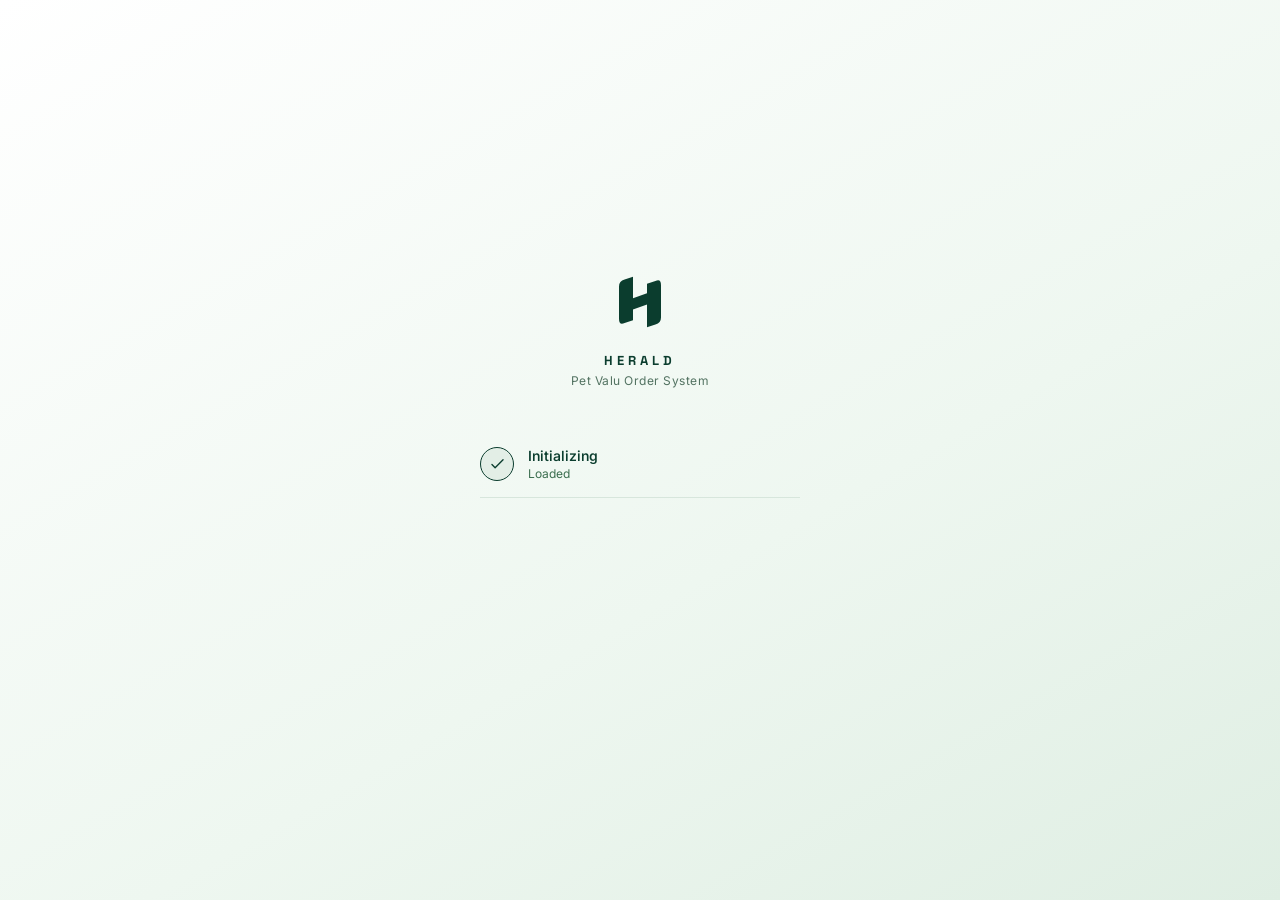
==== commit 042dab62: "[codex] Replace placeholder colons and clean up UI punctuation" ====
--- a/index.html
+++ b/index.html
@@ -562,7 +562,7 @@
 .sanity-btn-danger { background:var(--redd); color:var(--red); border:1px solid rgba(255,94,122,0.3); border-radius:13px; flex:1; padding:15px; font-family:'Inter',sans-serif; font-size:14px; font-weight:700; cursor:pointer; }
 .sanity-btn-danger:active { opacity:0.8; }
 </style>
-<link rel="stylesheet" href="herald-theme.css?v=3.1.0">
+<link rel="stylesheet" href="herald-theme.css?v=3.1.2">
 <link rel="icon" href="herald-logo.svg" type="image/svg+xml">
 </head>
 <body>
@@ -603,35 +603,29 @@
 </div>
 
 <div id="s-operator" class="screen active">
-  <header class="hf-home-head"><div class="hf-brand"><img class="hf-logo" src="herald-logo.svg" alt="">Herald</div><time id="hfDate"></time></header>
-  <div class="hf-caption">Who's ordering?</div>
-  <div class="hf-operators"><button data-hf-operator="Nipun" aria-pressed="true">Papa</button><button data-hf-operator="Shruti" aria-pressed="false">Mumma</button></div>
-  <h1 class="hf-greeting" id="hfGreeting">Namaste, Papa.</h1>
-  <p class="hf-message" data-hf-message>Aaj kis store ka order karna hai?</p>
+  <header class="hf-home-head"><div class="hf-brand"><img class="hf-logo" src="herald-logo.svg" alt="">Herald</div></header>
+  <div class="hf-who">
+    <h1 class="hf-greeting">Who's ordering today?</h1>
+    <div class="hf-operators"><button data-hf-operator="Nipun" aria-label="Papa">Papa</button><button data-hf-operator="Shruti" aria-label="Mumma">Mumma</button></div>
+  </div>
+  <div class="hf-version" id="appVersionBadge">v3.1.2</div>
+</div>
+
+<div id="s-store" class="screen">
+  <header class="hf-home-head"><button class="back-btn" onclick="goTo('s-operator')"><svg viewBox="0 0 24 24"><polyline points="15 18 9 12 15 6"/></svg>Back</button><time id="hfDate"></time></header>
+  <h1 class="hf-greeting" id="hfGreeting"></h1>
+  <p class="hf-message" data-hf-message></p>
+  <div class="hf-caption">Select a store</div>
   <div class="hf-home-grid" id="hfHomeStores"></div>
+  <div id="storeList" hidden></div>
   <!-- herald-portal-entry -->
   <nav class="hf-home-nav" aria-label="Home navigation"><button onclick="goTo('s-history'); renderHist()">Past orders</button><button onclick="goTo('s-catalog')">Browse catalog</button></nav>
-  <div class="hf-version" id="appVersionBadge">v3.1.0</div>
-</div>
-
-<div id="s-store" class="screen" style="position:relative;justify-content:center;padding:0 28px 48px">
-  <div style="position:absolute;top:14px;left:20px;z-index:2">
-    <button class="back-btn" onclick="goTo('s-operator')">
-      <svg viewBox="0 0 24 24"><polyline points="15 18 9 12 15 6"/></svg>
-      Back
-    </button>
-  </div>
-  <div style="width:100%">
-    <div class="store-heading" style="margin-bottom:28px;text-align:center">Which store<br>today?</div>
-    <p class="hf-message" data-hf-message></p><div class="store-list" id="storeList"></div>
-
-  </div>
 </div>
 
 <!-- ══ ENTRY ══ -->
 <div id="s-entry" class="screen">
   <div class="topbar">
-    <button class="back-btn" onclick="goTo('s-operator')">
+    <button class="back-btn" onclick="goTo('s-store')">
       <svg viewBox="0 0 24 24"><polyline points="15 18 9 12 15 6"/></svg>
       Back
     </button>
@@ -767,7 +761,7 @@
 <!-- ══ HISTORY BRANCH ══ -->
 <div id="s-history" class="screen" style="justify-content:center;padding:0 28px">
   <div class="topbar" style="position:absolute;top:0;left:0;right:0">
-    <button class="back-btn" onclick="goTo('s-operator')">
+    <button class="back-btn" onclick="goTo('s-store')">
       <svg viewBox="0 0 24 24"><polyline points="15 18 9 12 15 6"/></svg>
       Back
     </button>
@@ -1054,7 +1048,7 @@
 <!-- ══ BROWSE CATALOG ══ -->
 <div id="s-catalog" class="screen">
   <div class="topbar">
-    <button class="back-btn" onclick="goTo('s-operator')">
+    <button class="back-btn" onclick="goTo('s-store')">
       <svg viewBox="0 0 24 24"><polyline points="15 18 9 12 15 6"/></svg>
       Back
     </button>
@@ -1182,8 +1176,8 @@
 
 function selectOperator(name) {
   operator = name;
-  if (window.HeraldUI) { HeraldUI.choose(name); goTo('s-operator'); }
-  else { renderStoreBtns(); goTo('s-operator'); }
+  if (window.HeraldUI) { HeraldUI.choose(name); }
+  else { renderStoreBtns(); goTo('s-store'); }
 }
 
 // ── STORE SELECT ──
@@ -1325,7 +1319,7 @@
 function refreshEditDisp() {
   const lbl = document.getElementById('eLabel');
   const inp = document.getElementById('eInput');
-  lbl.textContent = 'Editing : ' + LABELS[editField];
+  lbl.textContent = 'Editing ' + LABELS[editField];
   lbl.className   = 'e-field-label edit-lbl';
   inp.className   = 'edit-mode' + (editField==='qoh' ? ' qoh-mode' : '');
   inp.placeholder = 'enter value';
@@ -1382,7 +1376,7 @@
 function renderEntryItems() {
   window.HeraldUI?.entryMessage();
   const inner = document.getElementById('items-inner');
-  if (!items.length) { inner.innerHTML='<div class="no-items-msg">No items yet : start entering below</div>'; return; }
+  if (!items.length) { inner.innerHTML='<div class="no-items-msg">No items yet. Start entering below.</div>'; return; }
   inner.innerHTML = items.map((it,idx) => {
     const ef = (editIdx===idx && editField==='item')  ? ' editing'      : '';
     const eo = (editIdx===idx && editField==='order') ? ' editing'      : '';
@@ -1700,7 +1694,7 @@
 // ── EMAIL ──
 function sendEmail() {
   const ord     = items.filter(i => i.itemNum);
-  const subject = `Pet Valu Order : ${operator} : ${store} : ${new Date().toLocaleDateString('en-CA')}`;
+  const subject = `Pet Valu Order: ${operator}, ${store}, ${new Date().toLocaleDateString('en-CA')}`;
   const body    = JSON.stringify({store, date: new Date().toLocaleDateString('en-CA'), items: ord.map(i => ({item: i.itemNum, order: i.cases ? -i.order : i.order, qoh: i.qoh}))}, null, 2);
   if (navigator.share) {
     navigator.share({ title: subject, text: body }).catch(() => {});
@@ -1769,7 +1763,7 @@
 // ── PAST ORDER EMAIL ──
 function sendPastEmail() {
   if (!pastOrder) return;
-  const subject = `Pet Valu Order : ${pastOrder.operator||''} : ${pastOrder.store} : ${pastOrder.isoDate}`.trim().replace(':  :',':');
+  const subject = `Pet Valu Order: ${pastOrder.operator||''}, ${pastOrder.store}, ${pastOrder.isoDate}`.trim().replace(': ,',':');
   const body = JSON.stringify({store:pastOrder.store, date:pastOrder.isoDate, items:pastOrder.items.map(i=>({item:i.itemNum,order:(i.cases&&i.order>0)?-i.order:i.order,qoh:i.qoh}))}, null, 2);
   if (navigator.share) {
     navigator.share({ title: subject, text: body }).catch(()=>{});
@@ -1794,7 +1788,7 @@
   archiveOrder(); clearDraft();
   const p={store,date:new Date().toLocaleDateString('en-CA'),items:items.filter(i=>i.itemNum).map(i=>({item:i.itemNum,order:i.cases?-i.order:i.order,qoh:i.qoh}))};
   copyTxt(JSON.stringify(p,null,2),'Order saved and copied');
-  items=[]; nextId=1; renderStoreBtns(); goTo('s-operator');
+  items=[]; nextId=1; renderStoreBtns(); goTo('s-store');
 }
 function dlCSV() {
   const date=new Date().toLocaleDateString('en-CA');
@@ -1838,7 +1832,7 @@
   renderStoreBtns();
   resetClearBtn();
   closeExport();
-  goTo('s-operator');
+  goTo('s-store');
   showToast('Order cleared');
 }
 
@@ -1906,18 +1900,18 @@
   document.getElementById('catPopExpanded').textContent = rawChanged ? displayDesc : '';
 
   // Prices : always shown
-  const fmt = n => (n != null && n !== 0) ? '$' + n.toFixed(2) : ':';
+  const fmt = n => (n != null && n !== 0) ? '$' + n.toFixed(2) : 'n/a';
   document.getElementById('catPopWholesale').textContent = fmt(info.wholesale ?? null);
   document.getElementById('catPopRetail').textContent    = fmt(info.retail ?? null);
 
   // Brand + multiple
-  document.getElementById('catPopBrand').textContent    = info.brand || ':';
+  document.getElementById('catPopBrand').textContent    = info.brand || 'n/a';
   document.getElementById('catPopMultiple').textContent = '×' + info.multiple;
 
   // Size card
   const sz = parseSize(info.desc);
   const sizeCard = document.getElementById('catPopSizeCard');
-  if (sizeCard) { document.getElementById('catPopSize').textContent = sz || ':'; sizeCard.style.display = sz ? '' : 'none'; }
+  if (sizeCard) { document.getElementById('catPopSize').textContent = sz || 'n/a'; sizeCard.style.display = sz ? '' : 'none'; }
 
   // Sub item card : shows item this one is substituted by
   _catPopCurrentSub = info.sub || null;
@@ -1991,7 +1985,7 @@
 
   if (!catalogLoaded) {
     status.textContent = '';
-    area.innerHTML = '<div class="cat-empty-state"><div class="icon">⚠️</div><div>Catalog not loaded : check your connection and reopen the app</div></div>';
+    area.innerHTML = '<div class="cat-empty-state"><div class="icon">⚠️</div><div>Catalog not loaded. Check your connection and reopen the app.</div></div>';
     return;
   }
 
@@ -2045,7 +2039,7 @@
 
   status.textContent = results.length < CAT_MAX_RESULTS
     ? results.length + ' result' + (results.length !== 1 ? 's' : '')
-    : 'Top ' + CAT_MAX_RESULTS + ' : keep typing to narrow down';
+    : 'Top ' + CAT_MAX_RESULTS + '. Keep typing to narrow down.';
 
   const hl = (str, pat) => pat
     ? str.replace(new RegExp('(' + pat + ')', 'gi'), '<span style="color:var(--accent);background:rgba(20,83,45,0.1);border-radius:3px;padding:0 2px;font-weight:700">$1</span>')
@@ -2122,7 +2116,7 @@
 refreshDisp(); refreshNext(); refreshReview();
 
 // ── STARTUP SEQUENCE ──
-const APP_VERSION = 'v3.1.0';
+const APP_VERSION = 'v3.1.2';
 const VERSION_URL = 'https://project-herald.vercel.app/version.json';
 
 function suIcon(id, cls, content) {
@@ -2190,7 +2184,7 @@
   } catch(e) {
     await sleep(600);
     suIcon(2, 'err', '!');
-    suSub(2, 'Could not check : continuing');
+    suSub(2, 'Could not check. Continuing.');
   }
 
   // Step 3: Ready
@@ -2575,7 +2569,7 @@
   }
 }
 </script>
-<script src="herald-messages.js?v=3.1.0"></script>
-<script src="herald-ui.js?v=3.1.0"></script>
+<script src="herald-messages.js?v=3.1.2"></script>
+<script src="herald-ui.js?v=3.1.2"></script>
 </body>
 </html>
--- a/herald-theme.css
+++ b/herald-theme.css
@@ -33,3 +33,9 @@
 @media(prefers-reduced-motion:reduce){*,*:before,*:after{animation:none!important;transition:none!important;scroll-behavior:auto!important}}
 .hp-progress-card{background:var(--forest-surface);border:1px solid var(--border);border-radius:23px;padding:16px 18px 2px;margin:0 0 18px;flex-shrink:0}.hp-progress-card .hp-label{align-items:baseline}.hp-progress-card #hpCount{font-size:39px!important;line-height:1.2}.hp-progress-card .hp-bar-wrap{margin-top:18px!important}.hf-entry-message{font-size:12px;margin-bottom:3px!important;min-height:0}.hf-entry-message:empty{display:none}
 @media(max-height:730px){.hp-progress-card{padding:9px 13px 0;margin-bottom:10px}.hp-progress-card #hpCount{font-size:30px!important}.hp-progress-card .hp-bar-wrap{margin:9px 0 13px!important}.hf-entry-message{font-size:11px}.hp-stats{margin-bottom:9px!important}}
+
+/* Identity first, then greeting and store choice. */
+#s-store{padding:20px 23px 0!important;justify-content:flex-start!important;overflow-y:auto;gap:0}
+.hf-who{margin:auto 0;width:100%;padding:36px 0 70px}.hf-who .hf-greeting{font-size:36px;max-width:270px;margin-bottom:30px}.hf-who .hf-operators{flex-direction:column;gap:14px;margin:0}.hf-who .hf-operators button{min-height:76px;text-align:left;padding:22px;font:500 23px 'Space Grotesk',sans-serif;color:var(--accent);border-radius:20px}.hf-who .hf-operators button:after{content:'›';float:right;color:var(--muted)}
+#s-store .hf-home-nav{margin-top:auto}
+@media(max-height:730px){#s-store{padding-top:10px!important}.hf-who{padding-bottom:35px}.hf-who .hf-greeting{font-size:32px}}
